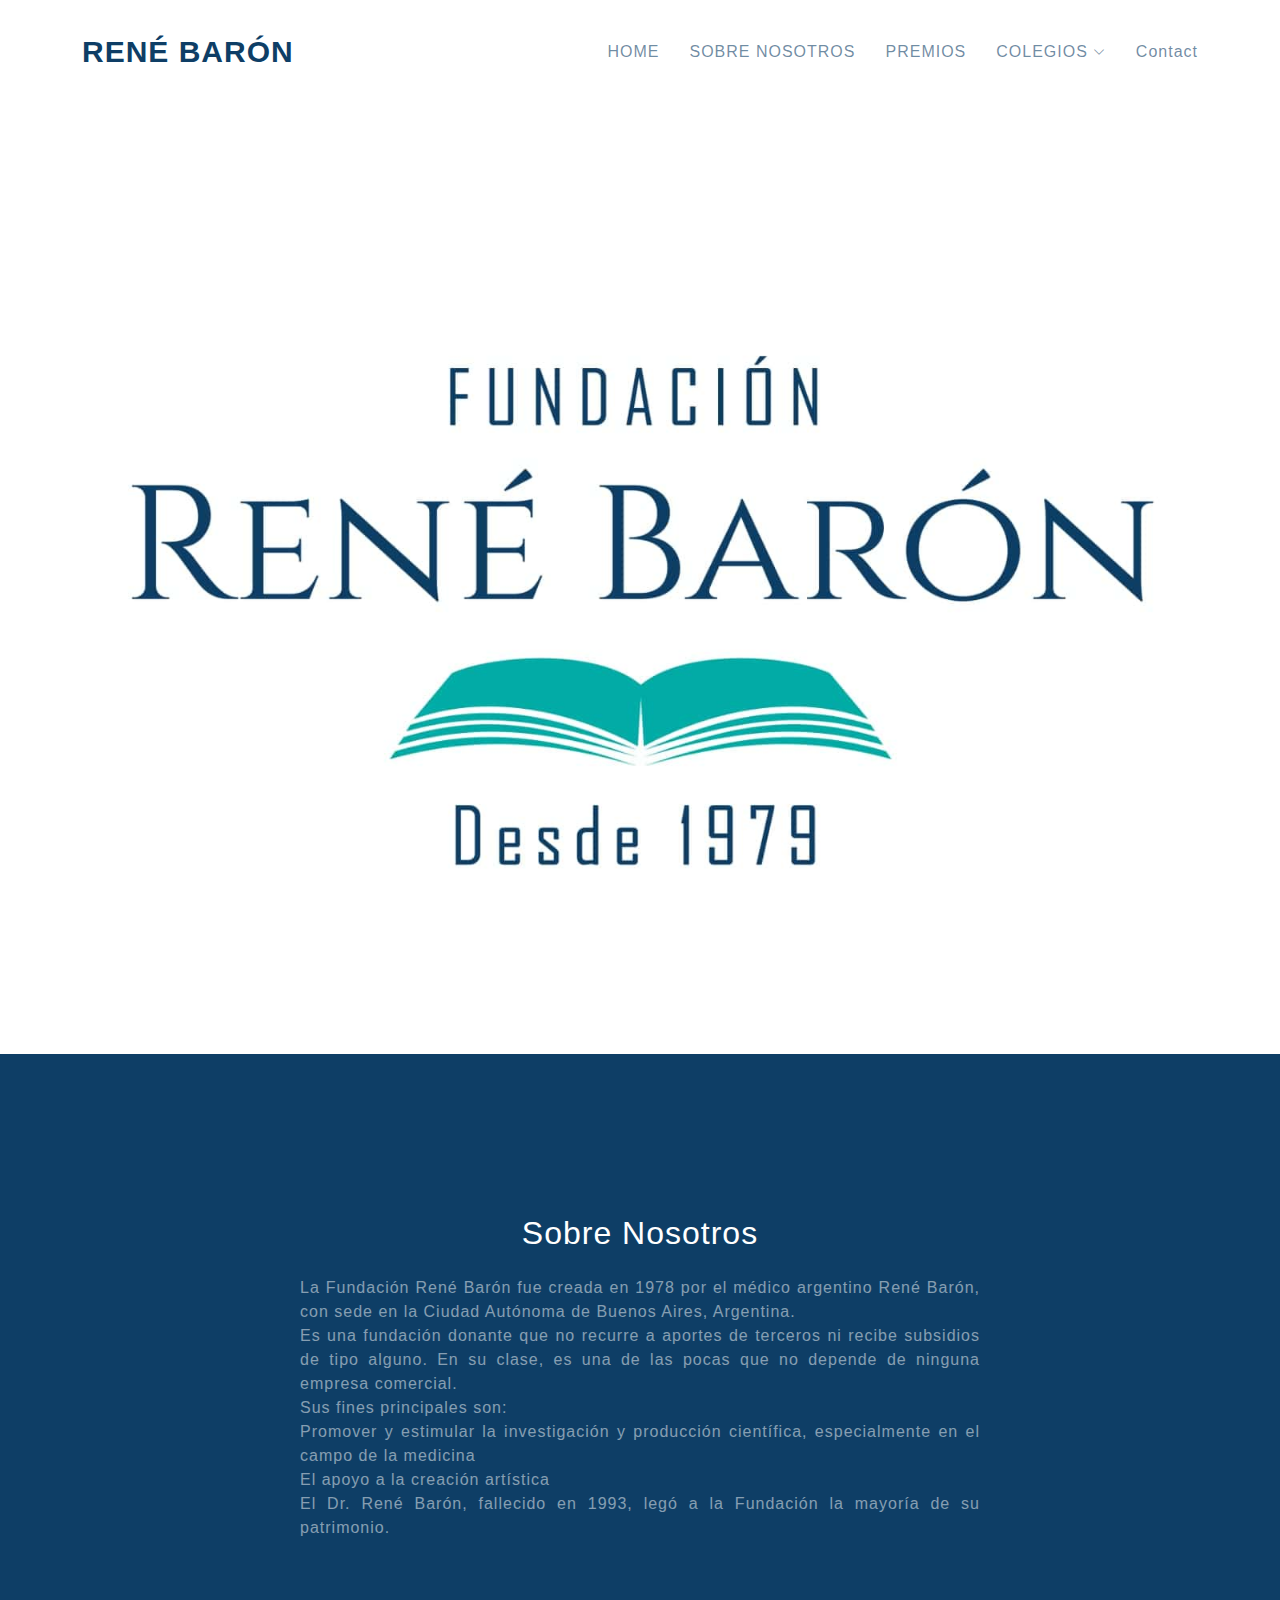
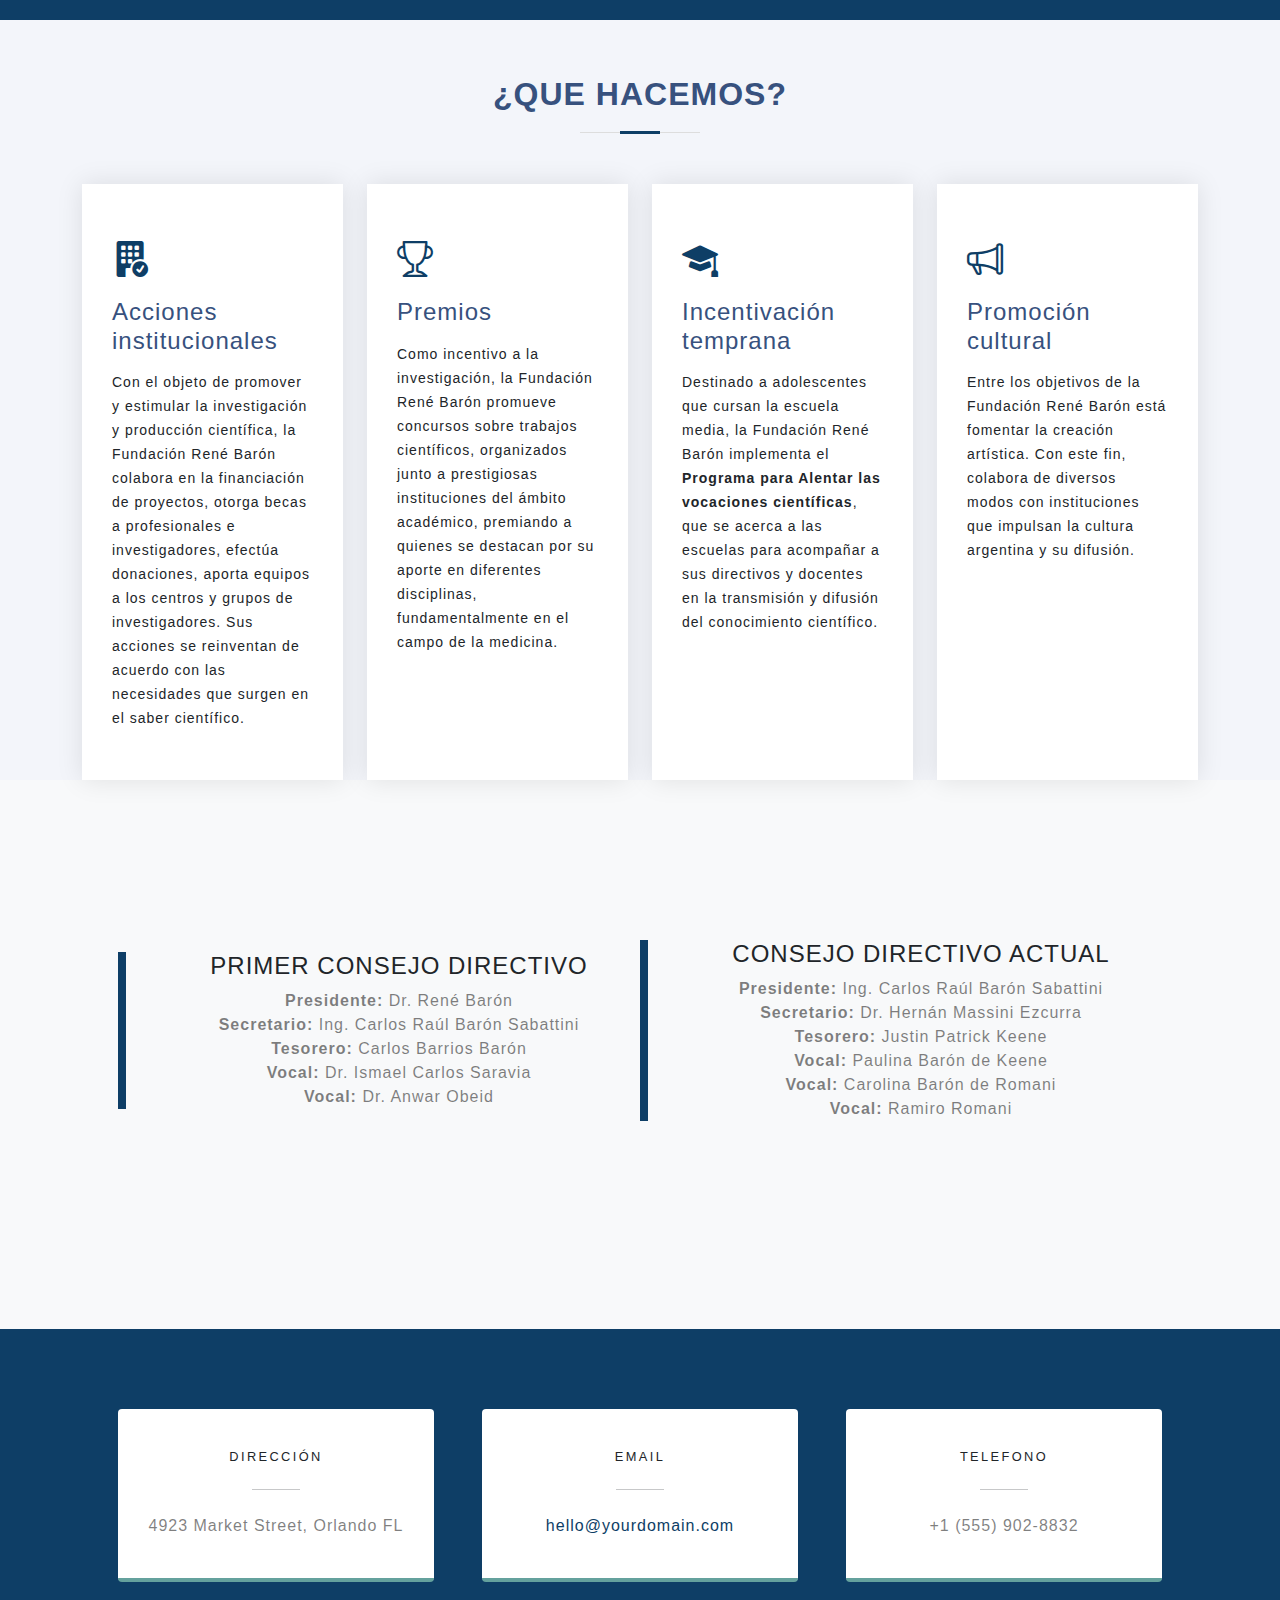
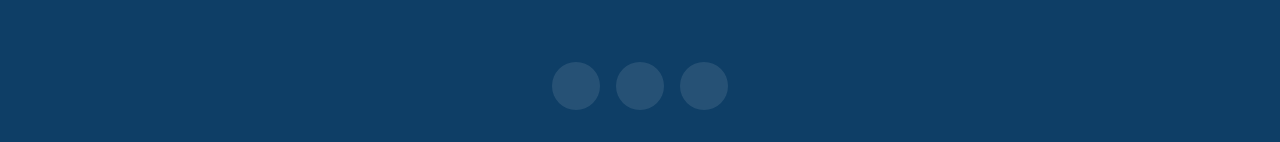
==== index.html @ 84e24aca "Incorporación de colegio Mariano Moreno - Ameghino" ====
<!DOCTYPE html>
<html lang="en">
    <head>
        <meta charset="utf-8" />
        <meta name="viewport" content="width=device-width, initial-scale=1, shrink-to-fit=no" />
        <meta name="description" content="" />
        <meta name="author" content="" />
        <title>Fundación René Barón</title>
        <link rel="stylesheet" href="https://cdn.jsdelivr.net/npm/bootstrap-icons@1.10.3/font/bootstrap-icons.css">
        <link rel="icon" type="image/x-icon" href="assets/fundacion_baron_pequeño-min .ico" />
        <link href="css/styles.css" rel="stylesheet" />
    </head>
    <body id="page-top">
        <header id="header" class="header d-flex align-items-center">
            <div class="container-fluid container-xl d-flex align-items-center justify-content-between">
        
              <a href="index.html" class="logo d-flex align-items-center">
                <h1>RENÉ BARÓN</h1>
              </a>
              <i class="mobile-nav-toggle mobile-nav-show bi bi-list"></i>
              <i class="mobile-nav-toggle mobile-nav-hide d-none bi bi-x"></i>
              <nav id="navbar" class="navbar">
                <ul>
                  <li><a href="index.html">HOME</a></li>
                  <li><a href="index.html#about">SOBRE NOSOTROS</a></li>
                  <li><a href="colegios.html">PREMIOS</a></li>
                  <li class="dropdown"><a href="colegios.html"><span>COLEGIOS</span> <i class="bi bi-chevron-down dropdown-indicator"></i></a>
                    <ul>
                        <li><a href="nuevo_surco_detail.html">NUEVO SURCO</a></li>
                        <li><a href="salesianos_detail.html">SALESIANOS</a></li>
                        <li><a href="santa_maria_detail.html">COLEGIO SANTA MARÍA</a></li>
                        <li><a href="mariano_moreno_details.html">MARIANO MORENO</a></li>
                        <li><a href="#">INSTITUTO JOSE HERNÁNDEZ</a></li>
                        <li><a href="#">COLEGIO HEROÉS DE MALVINAS</a></li>
                    </ul>
                  </li>
                  <li><a href="contact.html">Contact</a></li>
                </ul>
              </nav><!-- .navbar -->
        
            </div>
          </header><!-- End Header -->
          <!-- End Header -->
        <!-- Masthead-->
        <header class="masthead">
            <div class="container px-4 px-lg-5 d-flex h-100 align-items-center justify-content-center">
                <div class="d-flex justify-content-center">
                    <div class="text-center">
<!--                        <h1 class="mx-auto my-0 text-uppercase">René Baron</h1>
                        <h2 class="text-white-50 mx-auto mt-2 mb-5">Lorem ipsum dolor sit amet consectetur adipisicing elit. Neque aut facere saepe voluptatibus eum. Modi libero omnis cupiditate totam saepe facere ipsa soluta quod rem voluptates qui, numquam laborum ea!</h2>
                        <a class="btn btn-primary" href="#about">Conocenos!</a>-->
                    </div>
                </div>
            </div>
        </header>
        <!-- About-->
        <section class="about-section text-center" id="about">
            <div class="container px-4 px-lg-5">
                <div class="row gx-4 gx-lg-5 justify-content-center">
                    <div class="col-lg-8">
                        <h2 class="text-white mb-4">Sobre Nosotros</h2>
                        <p class="text-white-50">
                            La Fundación René Barón fue creada en 1978 por el médico argentino René Barón, con sede en la Ciudad Autónoma de Buenos Aires, Argentina.<br>
                            Es una fundación donante que no recurre a aportes de terceros ni recibe subsidios de tipo alguno.
                            En su clase, es una de las pocas que no depende de ninguna empresa comercial.<br>
                            Sus fines principales son:<br>
                            Promover y estimular la investigación y producción científica, especialmente en el campo de la medicina<br>
                            El apoyo a la creación artística<br>
                            El Dr. René Barón, fallecido en 1993, legó a la Fundación la mayoría de su patrimonio.
                            

                        </p>
                    </div>
                </div>
            </div>
        </section>
    
        <!-- ======= QUE HACEMOS Section ======= -->
    <section id="services" class="services section-bg">
        <div class="container" data-aos="fade-up">
        <div class="section-title">
            <h2>¿QUE HACEMOS?</h2>
          </div>
  
          <div class="row">
            <div class="col-xl-3 col-md-6 d-flex align-items-stretch" data-aos="zoom-in" data-aos-delay="100">
              <div class="icon-box">
                <div class="icon"><i class="bi bi-building-fill-check"></i></div>
                <h4><a href="#">Acciones institucionales</a></h4>
                <p>Con el objeto de promover y estimular la investigación y producción científica, la Fundación René Barón colabora en la financiación de proyectos, otorga becas a profesionales e investigadores, efectúa donaciones, aporta equipos a los centros y grupos de investigadores. Sus acciones se reinventan de acuerdo con las necesidades que surgen en el saber científico. </p>
              </div>
            </div>
  
            <div class="col-xl-3 col-md-6 d-flex align-items-stretch mt-4 mt-md-0" data-aos="zoom-in" data-aos-delay="200">
              <div class="icon-box">
                <div class="icon"><i class="bi bi-trophy"></i></div>
                <h4><a href="">Premios</a></h4>
                <p>Como incentivo a la investigación, la Fundación René Barón promueve concursos sobre trabajos científicos, organizados junto a prestigiosas instituciones del ámbito académico, premiando a quienes se destacan por su aporte en diferentes disciplinas, fundamentalmente en el campo de la medicina.</p>
              </div>
            </div>
  
            <div class="col-xl-3 col-md-6 d-flex align-items-stretch mt-4 mt-xl-0" data-aos="zoom-in" data-aos-delay="300">
              <div class="icon-box">
                <div class="icon"><i class="bi bi-mortarboard-fill"></i></i></div>
                <h4><a href="">Incentivación temprana</a></h4>
                <p>Destinado a adolescentes que cursan la escuela media, la Fundación René Barón implementa el <strong>Programa para Alentar las vocaciones científicas</strong>, que se acerca a las escuelas para acompañar a sus directivos y docentes en la transmisión y difusión del conocimiento científico.</p>
              </div>
            </div>
  
            <div class="col-xl-3 col-md-6 d-flex align-items-stretch mt-4 mt-xl-0" data-aos="zoom-in" data-aos-delay="400">
              <div class="icon-box">
                <div class="icon"><i class="bi bi-megaphone"></i></div>
                <h4><a href="">Promoción cultural</a></h4>
                <p>Entre los objetivos de la Fundación René Barón está fomentar la creación artística. Con este fin, colabora de diversos modos con instituciones que impulsan la cultura argentina y su difusión.  </p>
              </div>
            </div>
  
          </div>
  
        </div>
      </section>
      <!-- End Services Section -->
      
        <!-- Projects-->
        <section class="projects-section bg-light" id="projects">
            <div class="container px-4 px-lg-5">
                <!-- Featured Project Row-->
                <div class="row gx-0 mb-4 mb-lg-5 align-items-center">
                    <div class="col-xl-6 col-lg-6">
                        <div class="featured-text text-center text-lg-left">
                            <h4>PRIMER CONSEJO DIRECTIVO</h4>
                            <p class="text-black-50 mb-0">
                                <b>Presidente:</b> Dr. René Barón <br>
                                <b>Secretario:</b> Ing. Carlos Raúl Barón Sabattini <br>
                                <b>Tesorero:</b> Carlos Barrios Barón<br>
                                <b>Vocal:</b> Dr. Ismael Carlos Saravia<br>
                                <b>Vocal:</b> Dr. Anwar Obeid
                        </p>
                        </div>
                    </div>
                    <div class="col-xl-6 col-lg-6">
                        <div class="featured-text text-center text-lg-left">
                            <h4>CONSEJO DIRECTIVO ACTUAL</h4>
                            <p class="text-black-50 mb-0">
                                <b>Presidente:</b> Ing. Carlos Raúl Barón Sabattini <br>
                                <b>Secretario:</b> Dr. Hernán Massini Ezcurra <br>
                                <b>Tesorero:</b> Justin Patrick Keene<br>
                                <b>Vocal:</b> Paulina Barón de Keene<br>
                                <b>Vocal:</b> Carolina Barón de Romani <br>
                                <b>Vocal:</b> Ramiro Romani
                        </p>
                        </div>
                    </div>
                </div>

        </section>
        <!-- Contact-->
        <section class="contact-section bg-azul">
            <div class="container px-4 px-lg-5">
                <div class="row gx-4 gx-lg-5">
                    <div class="col-md-4 mb-3 mb-md-0">
                        <div class="card py-4 h-100">
                            <div class="card-body text-center">
                                <i class="fas fa-map-marked-alt text-primary mb-2"></i>
                                <h4 class="text-uppercase m-0">Dirección</h4>
                                <hr class="my-4 mx-auto" />
                                <div class="small text-black-50">4923 Market Street, Orlando FL</div>
                            </div>
                        </div>
                    </div>
                    <div class="col-md-4 mb-3 mb-md-0">
                        <div class="card py-4 h-100">
                            <div class="card-body text-center">
                                <i class="fas fa-envelope text-primary mb-2"></i>
                                <h4 class="text-uppercase m-0">Email</h4>
                                <hr class="my-4 mx-auto" />
                                <div class="small text-black-50"><a href="#!">hello@yourdomain.com</a></div>
                            </div>
                        </div>
                    </div>
                    <div class="col-md-4 mb-3 mb-md-0">
                        <div class="card py-4 h-100">
                            <div class="card-body text-center">
                                <i class="fas fa-mobile-alt text-primary mb-2"></i>
                                <h4 class="text-uppercase m-0">Telefono</h4>
                                <hr class="my-4 mx-auto" />
                                <div class="small text-black-50">+1 (555) 902-8832</div>
                            </div>
                        </div>
                    </div>
                </div>
                <div class="social d-flex justify-content-center">
                    <a class="mx-2" href="#!"><i class="fab fa-twitter"></i></a>
                    <a class="mx-2" href="#!"><i class="fab fa-facebook-f"></i></a>
                    <a class="mx-2" href="#!"><i class="fab fa-github"></i></a>
                </div>
            </div>
        </section>
        <!-- Footer-->
        <footer class="footer bg-azul small text-center text-white-50"><div class="container px-4 px-lg-5"></div></footer>
        <script src="https://cdn.jsdelivr.net/npm/bootstrap@5.1.3/dist/js/bootstrap.bundle.min.js"></script>
        <script src="js/scripts.js"></script>
        <script src="https://cdn.startbootstrap.com/sb-forms-latest.js"></script>
    </body>
</html>
---- css/styles.css ----
@charset "UTF-8";
:root {
  --bs-blue: #0d6efd;
  --bs-indigo: #6610f2;
  --bs-purple: #7464a1;
  --bs-pink: #d63384;
  --bs-red: #a16468;
  --bs-orange: #fd7e14;
  --bs-yellow: #e4c662;
  --bs-green: #67c29c;
  --bs-teal: #64a19d;
  --bs-cyan: #1cabc4;
  --bs-white: #fff;
  --bs-gray: #6c757d;
  --bs-gray-dark: #343a40;
  --bs-gray-100: #f8f9fa;
  --bs-gray-200: #e9ecef;
  --bs-gray-300: #dee2e6;
  --bs-gray-400: #ced4da;
  --bs-gray-500: #adb5bd;
  --bs-gray-600: #6c757d;
  --bs-gray-700: #495057;
  --bs-gray-800: #343a40;
  --bs-gray-900: #212529;
  --bs-primary: #64a19d;
  --bs-secondary: #7464a1;
  --bs-success: #67c29c;
  --bs-info: #1cabc4;
  --bs-warning: #e4c662;
  --bs-danger: #a16468;
  --bs-light: #f8f9fa;
  --bs-dark: #212529;
  --bs-black: #000;
  --bs-white: #fff;
  --bs-primary-rgb: 100, 161, 157;
  --bs-secondary-rgb: 116, 100, 161;
  --bs-success-rgb: 103, 194, 156;
  --bs-info-rgb: 28, 171, 196;
  --bs-warning-rgb: 228, 198, 98;
  --bs-danger-rgb: 161, 100, 104;
  --bs-light-rgb: 248, 249, 250;
  --bs-dark-rgb: 33, 37, 41;
  --bs-black-rgb: 0, 0, 0;
  --bs-white-rgb: 255, 255, 255;
  --bs-white-rgb: 255, 255, 255;
  --bs-black-rgb: 0, 0, 0;
  --bs-body-color-rgb: 33, 37, 41;
  --bs-body-bg-rgb: 255, 255, 255;
  --bs-font-sans-serif: system-ui, -apple-system, "Segoe UI", Roboto, "Helvetica Neue", Arial, "Noto Sans", "Liberation Sans", sans-serif, "Apple Color Emoji", "Segoe UI Emoji", "Segoe UI Symbol", "Noto Color Emoji";
  --bs-font-monospace: SFMono-Regular, Menlo, Monaco, Consolas, "Liberation Mono", "Courier New", monospace;
  --bs-gradient: linear-gradient(180deg, rgba(255, 255, 255, 0.15), rgba(255, 255, 255, 0));
  --bs-body-font-family: agency-fb-regular,Nunito, -apple-system, BlinkMacSystemFont, Segoe UI, Roboto, Helvetica Neue, Arial, sans-serif, Apple Color Emoji, Segoe UI Emoji, Segoe UI Symbol, Noto Color Emoji;
  --bs-body-font-size: 1rem;
  --bs-body-font-weight: 400;
  --bs-body-line-height: 1.5;
  --bs-body-color: #212529;
  --bs-body-bg: #fff;
}

*,
*::before,
*::after {
  box-sizing: border-box;
}

@media (prefers-reduced-motion: no-preference) {
  :root {
    scroll-behavior: smooth;
  }
}

@font-face{
  font-family: 'agency-fb-regular', sans-serif;
  src:url(../assets/fonts/AGENCYR.TTF);
}

body {
  margin: 0;
  font-family: var(--bs-body-font-family);
  font-size: var(--bs-body-font-size);
  font-weight: var(--bs-body-font-weight);
  line-height: var(--bs-body-line-height);
  color: var(--bs-body-color);
  text-align: var(--bs-body-text-align);
  background-color: var(--bs-body-bg);
  -webkit-text-size-adjust: 100%;
  -webkit-tap-highlight-color: rgba(0, 0, 0, 0);
}

hr {
  margin: 1rem 0;
  color: inherit;
  background-color: currentColor;
  border: 0;
  opacity: 0.25;
}

hr:not([size]) {
  height: 1px;
}

h6, .h6, h5, .h5, h4, .h4, h3, .h3, h2, .h2, h1, .h1 {
  margin-top: 0;
  margin-bottom: 0.5rem;
  font-weight: 500;
  line-height: 1.2;
}

h1, .h1 {
  font-size: calc(1.375rem + 1.5vw);
}
@media (min-width: 1200px) {
  h1, .h1 {
    font-size: 2.5rem;
  }
}

h2, .h2 {
  font-size: calc(1.325rem + 0.9vw);
}
@media (min-width: 1200px) {
  h2, .h2 {
    font-size: 2rem;
  }
}

h3, .h3 {
  font-size: calc(1.3rem + 0.6vw);
}
@media (min-width: 1200px) {
  h3, .h3 {
    font-size: 1.75rem;
  }
}

h4, .h4 {
  font-size: calc(1.275rem + 0.3vw);
}
@media (min-width: 1200px) {
  h4, .h4 {
    font-size: 1.5rem;
  }
}

h5, .h5 {
  font-size: 1.25rem;
}

h6, .h6 {
  font-size: 1rem;
}

p {
  margin-top: 0;
  margin-bottom: 1rem;
}


ol,
ul {
  padding-left: 2rem;
}

ol,
ul,
dl {
  margin-top: 0;
  margin-bottom: 1rem;
}

ol ol,
ul ul,
ol ul,
ul ol {
  margin-bottom: 0;
}



b,
strong {
  font-weight: bolder;
}


a {
  color: rgb(14, 62, 102);
  text-decoration: underline;
}
a:hover {
  color: rgb(14, 62, 102);
}

a:not([href]):not([class]), a:not([href]):not([class]):hover {
  color: inherit;
  text-decoration: none;
}


img,
svg {
  vertical-align: middle;
}


button {
  border-radius: 0;
}

button:focus:not(:focus-visible) {
  outline: 0;
}

input,
button,
select,
optgroup,
textarea {
  margin: 0;
  font-family: inherit;
  font-size: inherit;
  line-height: inherit;
}

button,
select {
  text-transform: none;
}

[role=button] {
  cursor: pointer;
}


button,
[type=button],
[type=reset],
[type=submit] {
  -webkit-appearance: button;
}
button:not(:disabled),
[type=button]:not(:disabled),
[type=reset]:not(:disabled),
[type=submit]:not(:disabled) {
  cursor: pointer;
}

::-moz-focus-inner {
  padding: 0;
  border-style: none;
}



::-webkit-datetime-edit-fields-wrapper,
::-webkit-datetime-edit-text,
::-webkit-datetime-edit-minute,
::-webkit-datetime-edit-hour-field,
::-webkit-datetime-edit-day-field,
::-webkit-datetime-edit-month-field,
::-webkit-datetime-edit-year-field {
  padding: 0;
}

::-webkit-inner-spin-button {
  height: auto;
}

[type=search] {
  outline-offset: -2px;
  -webkit-appearance: textfield;
}

/* rtl:raw:
[type="tel"],
[type="url"],
[type="email"],
[type="number"] {
  direction: ltr;
}
*/
::-webkit-search-decoration {
  -webkit-appearance: none;
}

::-webkit-color-swatch-wrapper {
  padding: 0;
}

::-webkit-file-upload-button {
  font: inherit;
}

::file-selector-button {
  font: inherit;
}

::-webkit-file-upload-button {
  font: inherit;
  -webkit-appearance: button;
}

[hidden] {
  display: none !important;
}


.container,
.container-fluid,
.container-xxl,
.container-xl,
.container-lg,
.container-md,
.container-sm {
  width: 100%;
  padding-right: var(--bs-gutter-x, 0.75rem);
  padding-left: var(--bs-gutter-x, 0.75rem);
  margin-right: auto;
  margin-left: auto;
}

@media (min-width: 576px) {
  .container-sm, .container {
    max-width: 540px;
  }
}
@media (min-width: 768px) {
  .container-md, .container-sm, .container {
    max-width: 720px;
  }
}
@media (min-width: 992px) {
  .container-lg, .container-md, .container-sm, .container {
    max-width: 960px;
  }
}
@media (min-width: 1200px) {
  .container-xl, .container-lg, .container-md, .container-sm, .container {
    max-width: 1140px;
  }
}
@media (min-width: 1400px) {
  .container-xxl, .container-xl, .container-lg, .container-md, .container-sm, .container {
    max-width: 1320px;
  }
}
.row {
  --bs-gutter-x: 1.5rem;
  --bs-gutter-y: 0;
  display: flex;
  flex-wrap: wrap;
  margin-top: calc(-1 * var(--bs-gutter-y));
  margin-right: calc(-0.5 * var(--bs-gutter-x));
  margin-left: calc(-0.5 * var(--bs-gutter-x));
}
.row > * {
  flex-shrink: 0;
  width: 100%;
  max-width: 100%;
  padding-right: calc(var(--bs-gutter-x) * 0.5);
  padding-left: calc(var(--bs-gutter-x) * 0.5);
  margin-top: var(--bs-gutter-y);
}

.col {
  flex: 1 0 0%;
}

.row-cols-auto > * {
  flex: 0 0 auto;
  width: auto;
}

.row-cols-1 > * {
  flex: 0 0 auto;
  width: 100%;
}

.row-cols-2 > * {
  flex: 0 0 auto;
  width: 50%;
}

.row-cols-3 > * {
  flex: 0 0 auto;
  width: 33.3333333333%;
}

.row-cols-4 > * {
  flex: 0 0 auto;
  width: 25%;
}

.row-cols-5 > * {
  flex: 0 0 auto;
  width: 20%;
}

.row-cols-6 > * {
  flex: 0 0 auto;
  width: 16.6666666667%;
}

.col-auto {
  flex: 0 0 auto;
  width: auto;
}

.col-1 {
  flex: 0 0 auto;
  width: 8.33333333%;
}

.col-2 {
  flex: 0 0 auto;
  width: 16.66666667%;
}

.col-3 {
  flex: 0 0 auto;
  width: 25%;
}

.col-4 {
  flex: 0 0 auto;
  width: 33.33333333%;
}

.col-5 {
  flex: 0 0 auto;
  width: 41.66666667%;
}

.col-6 {
  flex: 0 0 auto;
  width: 50%;
}

.col-7 {
  flex: 0 0 auto;
  width: 58.33333333%;
}

.col-8 {
  flex: 0 0 auto;
  width: 66.66666667%;
}

.col-9 {
  flex: 0 0 auto;
  width: 75%;
}

.col-10 {
  flex: 0 0 auto;
  width: 83.33333333%;
}

.col-11 {
  flex: 0 0 auto;
  width: 91.66666667%;
}

.col-12 {
  flex: 0 0 auto;
  width: 100%;
}

.offset-1 {
  margin-left: 8.33333333%;
}

.offset-2 {
  margin-left: 16.66666667%;
}

.offset-3 {
  margin-left: 25%;
}

.offset-4 {
  margin-left: 33.33333333%;
}

.offset-5 {
  margin-left: 41.66666667%;
}

.offset-6 {
  margin-left: 50%;
}

.offset-7 {
  margin-left: 58.33333333%;
}

.offset-8 {
  margin-left: 66.66666667%;
}

.offset-9 {
  margin-left: 75%;
}

.offset-10 {
  margin-left: 83.33333333%;
}

.offset-11 {
  margin-left: 91.66666667%;
}

.g-0,
.gx-0 {
  --bs-gutter-x: 0;
}

.g-0,
.gy-0 {
  --bs-gutter-y: 0;
}

.g-1,
.gx-1 {
  --bs-gutter-x: 0.25rem;
}

.g-1,
.gy-1 {
  --bs-gutter-y: 0.25rem;
}

.g-2,
.gx-2 {
  --bs-gutter-x: 0.5rem;
}

.g-2,
.gy-2 {
  --bs-gutter-y: 0.5rem;
}

.g-3,
.gx-3 {
  --bs-gutter-x: 1rem;
}

.g-3,
.gy-3 {
  --bs-gutter-y: 1rem;
}

.g-4,
.gx-4 {
  --bs-gutter-x: 1.5rem;
}

.g-4,
.gy-4 {
  --bs-gutter-y: 1.5rem;
}

.g-5,
.gx-5 {
  --bs-gutter-x: 3rem;
}

.g-5,
.gy-5 {
  --bs-gutter-y: 3rem;
}

@media (min-width: 576px) {
  .col-sm {
    flex: 1 0 0%;
  }

  .row-cols-sm-auto > * {
    flex: 0 0 auto;
    width: auto;
  }

  .row-cols-sm-1 > * {
    flex: 0 0 auto;
    width: 100%;
  }

  .row-cols-sm-2 > * {
    flex: 0 0 auto;
    width: 50%;
  }

  .row-cols-sm-3 > * {
    flex: 0 0 auto;
    width: 33.3333333333%;
  }

  .row-cols-sm-4 > * {
    flex: 0 0 auto;
    width: 25%;
  }

  .row-cols-sm-5 > * {
    flex: 0 0 auto;
    width: 20%;
  }

  .row-cols-sm-6 > * {
    flex: 0 0 auto;
    width: 16.6666666667%;
  }

  .col-sm-auto {
    flex: 0 0 auto;
    width: auto;
  }

  .col-sm-1 {
    flex: 0 0 auto;
    width: 8.33333333%;
  }

  .col-sm-2 {
    flex: 0 0 auto;
    width: 16.66666667%;
  }

  .col-sm-3 {
    flex: 0 0 auto;
    width: 25%;
  }

  .col-sm-4 {
    flex: 0 0 auto;
    width: 33.33333333%;
  }

  .col-sm-5 {
    flex: 0 0 auto;
    width: 41.66666667%;
  }

  .col-sm-6 {
    flex: 0 0 auto;
    width: 50%;
  }

  .col-sm-7 {
    flex: 0 0 auto;
    width: 58.33333333%;
  }

  .col-sm-8 {
    flex: 0 0 auto;
    width: 66.66666667%;
  }

  .col-sm-9 {
    flex: 0 0 auto;
    width: 75%;
  }

  .col-sm-10 {
    flex: 0 0 auto;
    width: 83.33333333%;
  }

  .col-sm-11 {
    flex: 0 0 auto;
    width: 91.66666667%;
  }

  .col-sm-12 {
    flex: 0 0 auto;
    width: 100%;
  }

  .offset-sm-0 {
    margin-left: 0;
  }

  .offset-sm-1 {
    margin-left: 8.33333333%;
  }

  .offset-sm-2 {
    margin-left: 16.66666667%;
  }

  .offset-sm-3 {
    margin-left: 25%;
  }

  .offset-sm-4 {
    margin-left: 33.33333333%;
  }

  .offset-sm-5 {
    margin-left: 41.66666667%;
  }

  .offset-sm-6 {
    margin-left: 50%;
  }

  .offset-sm-7 {
    margin-left: 58.33333333%;
  }

  .offset-sm-8 {
    margin-left: 66.66666667%;
  }

  .offset-sm-9 {
    margin-left: 75%;
  }

  .offset-sm-10 {
    margin-left: 83.33333333%;
  }

  .offset-sm-11 {
    margin-left: 91.66666667%;
  }

  .g-sm-0,
.gx-sm-0 {
    --bs-gutter-x: 0;
  }

  .g-sm-0,
.gy-sm-0 {
    --bs-gutter-y: 0;
  }

  .g-sm-1,
.gx-sm-1 {
    --bs-gutter-x: 0.25rem;
  }

  .g-sm-1,
.gy-sm-1 {
    --bs-gutter-y: 0.25rem;
  }

  .g-sm-2,
.gx-sm-2 {
    --bs-gutter-x: 0.5rem;
  }

  .g-sm-2,
.gy-sm-2 {
    --bs-gutter-y: 0.5rem;
  }

  .g-sm-3,
.gx-sm-3 {
    --bs-gutter-x: 1rem;
  }

  .g-sm-3,
.gy-sm-3 {
    --bs-gutter-y: 1rem;
  }

  .g-sm-4,
.gx-sm-4 {
    --bs-gutter-x: 1.5rem;
  }

  .g-sm-4,
.gy-sm-4 {
    --bs-gutter-y: 1.5rem;
  }

  .g-sm-5,
.gx-sm-5 {
    --bs-gutter-x: 3rem;
  }

  .g-sm-5,
.gy-sm-5 {
    --bs-gutter-y: 3rem;
  }
}
@media (min-width: 768px) {
  .col-md {
    flex: 1 0 0%;
  }

  .row-cols-md-auto > * {
    flex: 0 0 auto;
    width: auto;
  }

  .row-cols-md-1 > * {
    flex: 0 0 auto;
    width: 100%;
  }

  .row-cols-md-2 > * {
    flex: 0 0 auto;
    width: 50%;
  }

  .row-cols-md-3 > * {
    flex: 0 0 auto;
    width: 33.3333333333%;
  }

  .row-cols-md-4 > * {
    flex: 0 0 auto;
    width: 25%;
  }

  .row-cols-md-5 > * {
    flex: 0 0 auto;
    width: 20%;
  }

  .row-cols-md-6 > * {
    flex: 0 0 auto;
    width: 16.6666666667%;
  }

  .col-md-auto {
    flex: 0 0 auto;
    width: auto;
  }

  .col-md-1 {
    flex: 0 0 auto;
    width: 8.33333333%;
  }

  .col-md-2 {
    flex: 0 0 auto;
    width: 16.66666667%;
  }

  .col-md-3 {
    flex: 0 0 auto;
    width: 25%;
  }

  .col-md-4 {
    flex: 0 0 auto;
    width: 33.33333333%;
  }

  .col-md-5 {
    flex: 0 0 auto;
    width: 41.66666667%;
  }

  .col-md-6 {
    flex: 0 0 auto;
    width: 50%;
  }

  .col-md-7 {
    flex: 0 0 auto;
    width: 58.33333333%;
  }

  .col-md-8 {
    flex: 0 0 auto;
    width: 66.66666667%;
  }

  .col-md-9 {
    flex: 0 0 auto;
    width: 75%;
  }

  .col-md-10 {
    flex: 0 0 auto;
    width: 83.33333333%;
  }

  .col-md-11 {
    flex: 0 0 auto;
    width: 91.66666667%;
  }

  .col-md-12 {
    flex: 0 0 auto;
    width: 100%;
  }

  .offset-md-0 {
    margin-left: 0;
  }

  .offset-md-1 {
    margin-left: 8.33333333%;
  }

  .offset-md-2 {
    margin-left: 16.66666667%;
  }

  .offset-md-3 {
    margin-left: 25%;
  }

  .offset-md-4 {
    margin-left: 33.33333333%;
  }

  .offset-md-5 {
    margin-left: 41.66666667%;
  }

  .offset-md-6 {
    margin-left: 50%;
  }

  .offset-md-7 {
    margin-left: 58.33333333%;
  }

  .offset-md-8 {
    margin-left: 66.66666667%;
  }

  .offset-md-9 {
    margin-left: 75%;
  }

  .offset-md-10 {
    margin-left: 83.33333333%;
  }

  .offset-md-11 {
    margin-left: 91.66666667%;
  }

  .g-md-0,
.gx-md-0 {
    --bs-gutter-x: 0;
  }

  .g-md-0,
.gy-md-0 {
    --bs-gutter-y: 0;
  }

  .g-md-1,
.gx-md-1 {
    --bs-gutter-x: 0.25rem;
  }

  .g-md-1,
.gy-md-1 {
    --bs-gutter-y: 0.25rem;
  }

  .g-md-2,
.gx-md-2 {
    --bs-gutter-x: 0.5rem;
  }

  .g-md-2,
.gy-md-2 {
    --bs-gutter-y: 0.5rem;
  }

  .g-md-3,
.gx-md-3 {
    --bs-gutter-x: 1rem;
  }

  .g-md-3,
.gy-md-3 {
    --bs-gutter-y: 1rem;
  }

  .g-md-4,
.gx-md-4 {
    --bs-gutter-x: 1.5rem;
  }

  .g-md-4,
.gy-md-4 {
    --bs-gutter-y: 1.5rem;
  }

  .g-md-5,
.gx-md-5 {
    --bs-gutter-x: 3rem;
  }

  .g-md-5,
.gy-md-5 {
    --bs-gutter-y: 3rem;
  }
}
@media (min-width: 992px) {
  .col-lg {
    flex: 1 0 0%;
  }

  .row-cols-lg-auto > * {
    flex: 0 0 auto;
    width: auto;
  }

  .row-cols-lg-1 > * {
    flex: 0 0 auto;
    width: 100%;
  }

  .row-cols-lg-2 > * {
    flex: 0 0 auto;
    width: 50%;
  }

  .row-cols-lg-3 > * {
    flex: 0 0 auto;
    width: 33.3333333333%;
  }

  .row-cols-lg-4 > * {
    flex: 0 0 auto;
    width: 25%;
  }

  .row-cols-lg-5 > * {
    flex: 0 0 auto;
    width: 20%;
  }

  .row-cols-lg-6 > * {
    flex: 0 0 auto;
    width: 16.6666666667%;
  }

  .col-lg-auto {
    flex: 0 0 auto;
    width: auto;
  }

  .col-lg-1 {
    flex: 0 0 auto;
    width: 8.33333333%;
  }

  .col-lg-2 {
    flex: 0 0 auto;
    width: 16.66666667%;
  }

  .col-lg-3 {
    flex: 0 0 auto;
    width: 25%;
  }

  .col-lg-4 {
    flex: 0 0 auto;
    width: 33.33333333%;
  }

  .col-lg-5 {
    flex: 0 0 auto;
    width: 41.66666667%;
  }

  .col-lg-6 {
    flex: 0 0 auto;
    width: 50%;
  }

  .col-lg-7 {
    flex: 0 0 auto;
    width: 58.33333333%;
  }

  .col-lg-8 {
    flex: 0 0 auto;
    width: 66.66666667%;
  }

  .col-lg-9 {
    flex: 0 0 auto;
    width: 75%;
  }

  .col-lg-10 {
    flex: 0 0 auto;
    width: 83.33333333%;
  }

  .col-lg-11 {
    flex: 0 0 auto;
    width: 91.66666667%;
  }

  .col-lg-12 {
    flex: 0 0 auto;
    width: 100%;
  }

  .offset-lg-0 {
    margin-left: 0;
  }

  .offset-lg-1 {
    margin-left: 8.33333333%;
  }

  .offset-lg-2 {
    margin-left: 16.66666667%;
  }

  .offset-lg-3 {
    margin-left: 25%;
  }

  .offset-lg-4 {
    margin-left: 33.33333333%;
  }

  .offset-lg-5 {
    margin-left: 41.66666667%;
  }

  .offset-lg-6 {
    margin-left: 50%;
  }

  .offset-lg-7 {
    margin-left: 58.33333333%;
  }

  .offset-lg-8 {
    margin-left: 66.66666667%;
  }

  .offset-lg-9 {
    margin-left: 75%;
  }

  .offset-lg-10 {
    margin-left: 83.33333333%;
  }

  .offset-lg-11 {
    margin-left: 91.66666667%;
  }

  .g-lg-0,
.gx-lg-0 {
    --bs-gutter-x: 0;
  }

  .g-lg-0,
.gy-lg-0 {
    --bs-gutter-y: 0;
  }

  .g-lg-1,
.gx-lg-1 {
    --bs-gutter-x: 0.25rem;
  }

  .g-lg-1,
.gy-lg-1 {
    --bs-gutter-y: 0.25rem;
  }

  .g-lg-2,
.gx-lg-2 {
    --bs-gutter-x: 0.5rem;
  }

  .g-lg-2,
.gy-lg-2 {
    --bs-gutter-y: 0.5rem;
  }

  .g-lg-3,
.gx-lg-3 {
    --bs-gutter-x: 1rem;
  }

  .g-lg-3,
.gy-lg-3 {
    --bs-gutter-y: 1rem;
  }

  .g-lg-4,
.gx-lg-4 {
    --bs-gutter-x: 1.5rem;
  }

  .g-lg-4,
.gy-lg-4 {
    --bs-gutter-y: 1.5rem;
  }

  .g-lg-5,
.gx-lg-5 {
    --bs-gutter-x: 3rem;
  }

  .g-lg-5,
.gy-lg-5 {
    --bs-gutter-y: 3rem;
  }
}
@media (min-width: 1200px) {
  .col-xl {
    flex: 1 0 0%;
  }

  .row-cols-xl-auto > * {
    flex: 0 0 auto;
    width: auto;
  }

  .row-cols-xl-1 > * {
    flex: 0 0 auto;
    width: 100%;
  }

  .row-cols-xl-2 > * {
    flex: 0 0 auto;
    width: 50%;
  }

  .row-cols-xl-3 > * {
    flex: 0 0 auto;
    width: 33.3333333333%;
  }

  .row-cols-xl-4 > * {
    flex: 0 0 auto;
    width: 25%;
  }

  .row-cols-xl-5 > * {
    flex: 0 0 auto;
    width: 20%;
  }

  .row-cols-xl-6 > * {
    flex: 0 0 auto;
    width: 16.6666666667%;
  }

  .col-xl-auto {
    flex: 0 0 auto;
    width: auto;
  }

  .col-xl-1 {
    flex: 0 0 auto;
    width: 8.33333333%;
  }

  .col-xl-2 {
    flex: 0 0 auto;
    width: 16.66666667%;
  }

  .col-xl-3 {
    flex: 0 0 auto;
    width: 25%;
  }

  .col-xl-4 {
    flex: 0 0 auto;
    width: 33.33333333%;
  }

  .col-xl-5 {
    flex: 0 0 auto;
    width: 41.66666667%;
  }

  .col-xl-6 {
    flex: 0 0 auto;
    width: 50%;
  }

  .col-xl-7 {
    flex: 0 0 auto;
    width: 58.33333333%;
  }

  .col-xl-8 {
    flex: 0 0 auto;
    width: 66.66666667%;
  }

  .col-xl-9 {
    flex: 0 0 auto;
    width: 75%;
  }

  .col-xl-10 {
    flex: 0 0 auto;
    width: 83.33333333%;
  }

  .col-xl-11 {
    flex: 0 0 auto;
    width: 91.66666667%;
  }

  .col-xl-12 {
    flex: 0 0 auto;
    width: 100%;
  }

  .offset-xl-0 {
    margin-left: 0;
  }

  .offset-xl-1 {
    margin-left: 8.33333333%;
  }

  .offset-xl-2 {
    margin-left: 16.66666667%;
  }

  .offset-xl-3 {
    margin-left: 25%;
  }

  .offset-xl-4 {
    margin-left: 33.33333333%;
  }

  .offset-xl-5 {
    margin-left: 41.66666667%;
  }

  .offset-xl-6 {
    margin-left: 50%;
  }

  .offset-xl-7 {
    margin-left: 58.33333333%;
  }

  .offset-xl-8 {
    margin-left: 66.66666667%;
  }

  .offset-xl-9 {
    margin-left: 75%;
  }

  .offset-xl-10 {
    margin-left: 83.33333333%;
  }

  .offset-xl-11 {
    margin-left: 91.66666667%;
  }

  .g-xl-0,
.gx-xl-0 {
    --bs-gutter-x: 0;
  }

  .g-xl-0,
.gy-xl-0 {
    --bs-gutter-y: 0;
  }

  .g-xl-1,
.gx-xl-1 {
    --bs-gutter-x: 0.25rem;
  }

  .g-xl-1,
.gy-xl-1 {
    --bs-gutter-y: 0.25rem;
  }

  .g-xl-2,
.gx-xl-2 {
    --bs-gutter-x: 0.5rem;
  }

  .g-xl-2,
.gy-xl-2 {
    --bs-gutter-y: 0.5rem;
  }

  .g-xl-3,
.gx-xl-3 {
    --bs-gutter-x: 1rem;
  }

  .g-xl-3,
.gy-xl-3 {
    --bs-gutter-y: 1rem;
  }

  .g-xl-4,
.gx-xl-4 {
    --bs-gutter-x: 1.5rem;
  }

  .g-xl-4,
.gy-xl-4 {
    --bs-gutter-y: 1.5rem;
  }

  .g-xl-5,
.gx-xl-5 {
    --bs-gutter-x: 3rem;
  }

  .g-xl-5,
.gy-xl-5 {
    --bs-gutter-y: 3rem;
  }
}
@media (min-width: 1400px) {
  .col-xxl {
    flex: 1 0 0%;
  }

  .row-cols-xxl-auto > * {
    flex: 0 0 auto;
    width: auto;
  }

  .row-cols-xxl-1 > * {
    flex: 0 0 auto;
    width: 100%;
  }

  .row-cols-xxl-2 > * {
    flex: 0 0 auto;
    width: 50%;
  }

  .row-cols-xxl-3 > * {
    flex: 0 0 auto;
    width: 33.3333333333%;
  }

  .row-cols-xxl-4 > * {
    flex: 0 0 auto;
    width: 25%;
  }

  .row-cols-xxl-5 > * {
    flex: 0 0 auto;
    width: 20%;
  }

  .row-cols-xxl-6 > * {
    flex: 0 0 auto;
    width: 16.6666666667%;
  }

  .col-xxl-auto {
    flex: 0 0 auto;
    width: auto;
  }

  .col-xxl-1 {
    flex: 0 0 auto;
    width: 8.33333333%;
  }

  .col-xxl-2 {
    flex: 0 0 auto;
    width: 16.66666667%;
  }

  .col-xxl-3 {
    flex: 0 0 auto;
    width: 25%;
  }

  .col-xxl-4 {
    flex: 0 0 auto;
    width: 33.33333333%;
  }

  .col-xxl-5 {
    flex: 0 0 auto;
    width: 41.66666667%;
  }

  .col-xxl-6 {
    flex: 0 0 auto;
    width: 50%;
  }

  .col-xxl-7 {
    flex: 0 0 auto;
    width: 58.33333333%;
  }

  .col-xxl-8 {
    flex: 0 0 auto;
    width: 66.66666667%;
  }

  .col-xxl-9 {
    flex: 0 0 auto;
    width: 75%;
  }

  .col-xxl-10 {
    flex: 0 0 auto;
    width: 83.33333333%;
  }

  .col-xxl-11 {
    flex: 0 0 auto;
    width: 91.66666667%;
  }

  .col-xxl-12 {
    flex: 0 0 auto;
    width: 100%;
  }

  .offset-xxl-0 {
    margin-left: 0;
  }

  .offset-xxl-1 {
    margin-left: 8.33333333%;
  }

  .offset-xxl-2 {
    margin-left: 16.66666667%;
  }

  .offset-xxl-3 {
    margin-left: 25%;
  }

  .offset-xxl-4 {
    margin-left: 33.33333333%;
  }

  .offset-xxl-5 {
    margin-left: 41.66666667%;
  }

  .offset-xxl-6 {
    margin-left: 50%;
  }

  .offset-xxl-7 {
    margin-left: 58.33333333%;
  }

  .offset-xxl-8 {
    margin-left: 66.66666667%;
  }

  .offset-xxl-9 {
    margin-left: 75%;
  }

  .offset-xxl-10 {
    margin-left: 83.33333333%;
  }

  .offset-xxl-11 {
    margin-left: 91.66666667%;
  }

  .g-xxl-0,
.gx-xxl-0 {
    --bs-gutter-x: 0;
  }

  .g-xxl-0,
.gy-xxl-0 {
    --bs-gutter-y: 0;
  }

  .g-xxl-1,
.gx-xxl-1 {
    --bs-gutter-x: 0.25rem;
  }

  .g-xxl-1,
.gy-xxl-1 {
    --bs-gutter-y: 0.25rem;
  }

  .g-xxl-2,
.gx-xxl-2 {
    --bs-gutter-x: 0.5rem;
  }

  .g-xxl-2,
.gy-xxl-2 {
    --bs-gutter-y: 0.5rem;
  }

  .g-xxl-3,
.gx-xxl-3 {
    --bs-gutter-x: 1rem;
  }

  .g-xxl-3,
.gy-xxl-3 {
    --bs-gutter-y: 1rem;
  }

  .g-xxl-4,
.gx-xxl-4 {
    --bs-gutter-x: 1.5rem;
  }

  .g-xxl-4,
.gy-xxl-4 {
    --bs-gutter-y: 1.5rem;
  }

  .g-xxl-5,
.gx-xxl-5 {
    --bs-gutter-x: 3rem;
  }

  .g-xxl-5,
.gy-xxl-5 {
    --bs-gutter-y: 3rem;
  }
}

.fade {
  transition: opacity 0.15s linear;
}
@media (prefers-reduced-motion: reduce) {
  .fade {
    transition: none;
  }
}
.fade:not(.show) {
  opacity: 0;
}

.collapse:not(.show) {
  display: none;
}

.collapsing {
  height: 0;
  overflow: hidden;
  transition: height 0.35s ease;
}
@media (prefers-reduced-motion: reduce) {
  .collapsing {
    transition: none;
  }
}
.collapsing.collapse-horizontal {
  width: 0;
  height: auto;
  transition: width 0.35s ease;
}
@media (prefers-reduced-motion: reduce) {
  .collapsing.collapse-horizontal {
    transition: none;
  }
}

.dropup,
.dropend,
.dropdown,
.dropstart {
  position: relative;
}

.dropdown-toggle {
  white-space: nowrap;
}
.dropdown-toggle::after {
  display: inline-block;
  margin-left: 0.255em;
  vertical-align: 0.255em;
  content: "";
  border-top: 0.3em solid;
  border-right: 0.3em solid transparent;
  border-bottom: 0;
  border-left: 0.3em solid transparent;
}
.dropdown-toggle:empty::after {
  margin-left: 0;
}

.dropdown-menu {
  position: absolute;
  z-index: 1000;
  display: none;
  min-width: 10rem;
  padding: 0.5rem 0;
  margin: 0;
  font-size: 1rem;
  color: #212529;
  text-align: left;
  list-style: none;
  background-color: #fff;
  background-clip: padding-box;
  border: 1px solid rgba(0, 0, 0, 0.15);
  border-radius: 0.25rem;
}
.dropdown-menu[data-bs-popper] {
  top: 100%;
  left: 0;
  margin-top: 0.125rem;
}

.dropdown-menu-start {
  --bs-position: start;
}
.dropdown-menu-start[data-bs-popper] {
  right: auto;
  left: 0;
}

.dropdown-menu-end {
  --bs-position: end;
}
.dropdown-menu-end[data-bs-popper] {
  right: 0;
  left: auto;
}

@media (min-width: 576px) {
  .dropdown-menu-sm-start {
    --bs-position: start;
  }
  .dropdown-menu-sm-start[data-bs-popper] {
    right: auto;
    left: 0;
  }

  .dropdown-menu-sm-end {
    --bs-position: end;
  }
  .dropdown-menu-sm-end[data-bs-popper] {
    right: 0;
    left: auto;
  }
}
@media (min-width: 768px) {
  .dropdown-menu-md-start {
    --bs-position: start;
  }
  .dropdown-menu-md-start[data-bs-popper] {
    right: auto;
    left: 0;
  }

  .dropdown-menu-md-end {
    --bs-position: end;
  }
  .dropdown-menu-md-end[data-bs-popper] {
    right: 0;
    left: auto;
  }
}
@media (min-width: 992px) {
  .dropdown-menu-lg-start {
    --bs-position: start;
  }
  .dropdown-menu-lg-start[data-bs-popper] {
    right: auto;
    left: 0;
  }

  .dropdown-menu-lg-end {
    --bs-position: end;
  }
  .dropdown-menu-lg-end[data-bs-popper] {
    right: 0;
    left: auto;
  }
}
@media (min-width: 1200px) {
  .dropdown-menu-xl-start {
    --bs-position: start;
  }
  .dropdown-menu-xl-start[data-bs-popper] {
    right: auto;
    left: 0;
  }

  .dropdown-menu-xl-end {
    --bs-position: end;
  }
  .dropdown-menu-xl-end[data-bs-popper] {
    right: 0;
    left: auto;
  }
}
@media (min-width: 1400px) {
  .dropdown-menu-xxl-start {
    --bs-position: start;
  }
  .dropdown-menu-xxl-start[data-bs-popper] {
    right: auto;
    left: 0;
  }

  .dropdown-menu-xxl-end {
    --bs-position: end;
  }
  .dropdown-menu-xxl-end[data-bs-popper] {
    right: 0;
    left: auto;
  }
}
.dropup .dropdown-menu[data-bs-popper] {
  top: auto;
  bottom: 100%;
  margin-top: 0;
  margin-bottom: 0.125rem;
}
.dropup .dropdown-toggle::after {
  display: inline-block;
  margin-left: 0.255em;
  vertical-align: 0.255em;
  content: "";
  border-top: 0;
  border-right: 0.3em solid transparent;
  border-bottom: 0.3em solid;
  border-left: 0.3em solid transparent;
}
.dropup .dropdown-toggle:empty::after {
  margin-left: 0;
}

.dropend .dropdown-menu[data-bs-popper] {
  top: 0;
  right: auto;
  left: 100%;
  margin-top: 0;
  margin-left: 0.125rem;
}
.dropend .dropdown-toggle::after {
  display: inline-block;
  margin-left: 0.255em;
  vertical-align: 0.255em;
  content: "";
  border-top: 0.3em solid transparent;
  border-right: 0;
  border-bottom: 0.3em solid transparent;
  border-left: 0.3em solid;
}
.dropend .dropdown-toggle:empty::after {
  margin-left: 0;
}
.dropend .dropdown-toggle::after {
  vertical-align: 0;
}

.dropstart .dropdown-menu[data-bs-popper] {
  top: 0;
  right: 100%;
  left: auto;
  margin-top: 0;
  margin-right: 0.125rem;
}
.dropstart .dropdown-toggle::after {
  display: inline-block;
  margin-left: 0.255em;
  vertical-align: 0.255em;
  content: "";
}
.dropstart .dropdown-toggle::after {
  display: none;
}
.dropstart .dropdown-toggle::before {
  display: inline-block;
  margin-right: 0.255em;
  vertical-align: 0.255em;
  content: "";
  border-top: 0.3em solid transparent;
  border-right: 0.3em solid;
  border-bottom: 0.3em solid transparent;
}
.dropstart .dropdown-toggle:empty::after {
  margin-left: 0;
}
.dropstart .dropdown-toggle::before {
  vertical-align: 0;
}

.dropdown-divider {
  height: 0;
  margin: 0.5rem 0;
  overflow: hidden;
  border-top: 1px solid rgba(0, 0, 0, 0.15);
}

.dropdown-item {
  display: block;
  width: 100%;
  padding: 0.25rem 1rem;
  clear: both;
  font-weight: 400;
  color: #212529;
  text-align: inherit;
  text-decoration: none;
  white-space: nowrap;
  background-color: transparent;
  border: 0;
}
.dropdown-item:hover, .dropdown-item:focus {
  color: #1e2125;
  background-color: #e9ecef;
}
.dropdown-item.active, .dropdown-item:active {
  color: #fff;
  text-decoration: none;
  background-color: #64a19d;
}
.dropdown-item.disabled, .dropdown-item:disabled {
  color: #adb5bd;
  pointer-events: none;
  background-color: transparent;
}

.dropdown-menu.show {
  display: block;
}

.dropdown-header {
  display: block;
  padding: 0.5rem 1rem;
  margin-bottom: 0;
  font-size: 0.875rem;
  color: #6c757d;
  white-space: nowrap;
}

.dropdown-item-text {
  display: block;
  padding: 0.25rem 1rem;
  color: #212529;
}

.dropdown-menu-dark {
  color: #dee2e6;
  background-color: #343a40;
  border-color: rgba(0, 0, 0, 0.15);
}
.dropdown-menu-dark .dropdown-item {
  color: #dee2e6;
}
.dropdown-menu-dark .dropdown-item:hover, .dropdown-menu-dark .dropdown-item:focus {
  color: #fff;
  background-color: rgba(255, 255, 255, 0.15);
}
.dropdown-menu-dark .dropdown-item.active, .dropdown-menu-dark .dropdown-item:active {
  color: #fff;
  background-color: #64a19d;
}
.dropdown-menu-dark .dropdown-item.disabled, .dropdown-menu-dark .dropdown-item:disabled {
  color: #adb5bd;
}
.dropdown-menu-dark .dropdown-divider {
  border-color: rgba(0, 0, 0, 0.15);
}
.dropdown-menu-dark .dropdown-item-text {
  color: #dee2e6;
}
.dropdown-menu-dark .dropdown-header {
  color: #adb5bd;
}

.btn-group,
.btn-group-vertical {
  position: relative;
  display: inline-flex;
  vertical-align: middle;
}
.btn-group > .btn,
.btn-group-vertical > .btn {
  position: relative;
  flex: 1 1 auto;
}
.btn-group > .btn-check:checked + .btn,
.btn-group > .btn-check:focus + .btn,
.btn-group > .btn:hover,
.btn-group > .btn:focus,
.btn-group > .btn:active,
.btn-group > .btn.active,
.btn-group-vertical > .btn-check:checked + .btn,
.btn-group-vertical > .btn-check:focus + .btn,
.btn-group-vertical > .btn:hover,
.btn-group-vertical > .btn:focus,
.btn-group-vertical > .btn:active,
.btn-group-vertical > .btn.active {
  z-index: 1;
}

.btn-toolbar {
  display: flex;
  flex-wrap: wrap;
  justify-content: flex-start;
}
.btn-toolbar .input-group {
  width: auto;
}

.btn-group > .btn:not(:first-child),
.btn-group > .btn-group:not(:first-child) {
  margin-left: -1px;
}
.btn-group > .btn:not(:last-child):not(.dropdown-toggle),
.btn-group > .btn-group:not(:last-child) > .btn {
  border-top-right-radius: 0;
  border-bottom-right-radius: 0;
}
.btn-group > .btn:nth-child(n+3),
.btn-group > :not(.btn-check) + .btn,
.btn-group > .btn-group:not(:first-child) > .btn {
  border-top-left-radius: 0;
  border-bottom-left-radius: 0;
}

.dropdown-toggle-split {
  padding-right: 0.5625rem;
  padding-left: 0.5625rem;
}
.dropdown-toggle-split::after, .dropup .dropdown-toggle-split::after, .dropend .dropdown-toggle-split::after {
  margin-left: 0;
}
.dropstart .dropdown-toggle-split::before {
  margin-right: 0;
}

.nav {
  display: flex;
  flex-wrap: wrap;
  padding-left: 0;
  margin-bottom: 0;
  list-style: none;
}

.nav-link {
  display: block;
  padding: 0.5rem 1rem;
  color: #64a19d;
  text-decoration: none;
  transition: color 0.15s ease-in-out, background-color 0.15s ease-in-out, border-color 0.15s ease-in-out;
}
@media (prefers-reduced-motion: reduce) {
  .nav-link {
    transition: none;
  }
}
.nav-link:hover, .nav-link:focus {
  color: #50817e;
}
.nav-link.disabled {
  color: #6c757d;
  pointer-events: none;
  cursor: default;
}

.nav-tabs {
  border-bottom: 1px solid #dee2e6;
}
.nav-tabs .nav-link {
  margin-bottom: -1px;
  background: none;
  border: 1px solid transparent;
  border-top-left-radius: 0.25rem;
  border-top-right-radius: 0.25rem;
}
.nav-tabs .nav-link:hover, .nav-tabs .nav-link:focus {
  border-color: #e9ecef #e9ecef #dee2e6;
  isolation: isolate;
}
.nav-tabs .nav-link.disabled {
  color: #6c757d;
  background-color: transparent;
  border-color: transparent;
}
.nav-tabs .nav-link.active,
.nav-tabs .nav-item.show .nav-link {
  color: #495057;
  background-color: #fff;
  border-color: #dee2e6 #dee2e6 #fff;
}
.nav-tabs .dropdown-menu {
  margin-top: -1px;
  border-top-left-radius: 0;
  border-top-right-radius: 0;
}

.nav-pills .nav-link {
  background: none;
  border: 0;
  border-radius: 0.25rem;
}
.nav-pills .nav-link.active,
.nav-pills .show > .nav-link {
  color: #fff;
  background-color: #64a19d;
}

.nav-fill > .nav-link,
.nav-fill .nav-item {
  flex: 1 1 auto;
  text-align: center;
}

.nav-justified > .nav-link,
.nav-justified .nav-item {
  flex-basis: 0;
  flex-grow: 1;
  text-align: center;
}

.nav-fill .nav-item .nav-link,
.nav-justified .nav-item .nav-link {
  width: 100%;
}

.tab-content > .tab-pane {
  display: none;
}
.tab-content > .active {
  display: block;
}

.navbar {
  position: relative;
  display: flex;
  flex-wrap: wrap;
  align-items: center;
  justify-content: space-between;
  padding-top: 0.5rem;
  padding-bottom: 0.5rem;
}
.navbar > .container,
.navbar > .container-fluid,
.navbar > .container-sm,
.navbar > .container-md,
.navbar > .container-lg,
.navbar > .container-xl,
.navbar > .container-xxl {
  display: flex;
  flex-wrap: inherit;
  align-items: center;
  justify-content: space-between;
}
.navbar-brand {
  padding-top: 0.3125rem;
  padding-bottom: 0.3125rem;
  margin-right: 1rem;
  font-size: 1.25rem;
  text-decoration: none;
  white-space: nowrap;
}
.navbar-nav {
  display: flex;
  flex-direction: column;
  padding-left: 0;
  margin-bottom: 0;
  list-style: none;
}
.navbar-nav .nav-link {
  padding-right: 0;
  padding-left: 0;
}
.navbar-nav .dropdown-menu {
  position: static;
}

.navbar-text {
  padding-top: 0.5rem;
  padding-bottom: 0.5rem;
}

.navbar-collapse {
  flex-basis: 100%;
  flex-grow: 1;
  align-items: center;
}

.navbar-toggler {
  padding: 0.25rem 0.75rem;
  font-size: 1.25rem;
  line-height: 1;
  background-color: transparent;
  border: 1px solid transparent;
  border-radius: 0.25rem;
  transition: box-shadow 0.15s ease-in-out;
}
@media (prefers-reduced-motion: reduce) {
  .navbar-toggler {
    transition: none;
  }
}
.navbar-toggler:hover {
  text-decoration: none;
}
.navbar-toggler:focus {
  text-decoration: none;
  outline: 0;
  box-shadow: 0 0 0 0.25rem;
}

.navbar-toggler-icon {
  display: inline-block;
  width: 1.5em;
  height: 1.5em;
  vertical-align: middle;
  background-repeat: no-repeat;
  background-position: center;
  background-size: 100%;
}

.navbar-nav-scroll {
  max-height: var(--bs-scroll-height, 75vh);
  overflow-y: auto;
}

@media (min-width: 576px) {
  .navbar-expand-sm {
    flex-wrap: nowrap;
    justify-content: flex-start;
  }
  .navbar-expand-sm .navbar-nav {
    flex-direction: row;
  }
  .navbar-expand-sm .navbar-nav .dropdown-menu {
    position: absolute;
  }
  .navbar-expand-sm .navbar-nav .nav-link {
    padding-right: 0.5rem;
    padding-left: 0.5rem;
  }
  .navbar-expand-sm .navbar-nav-scroll {
    overflow: visible;
  }
  .navbar-expand-sm .navbar-collapse {
    display: flex !important;
    flex-basis: auto;
  }
  .navbar-expand-sm .navbar-toggler {
    display: none;
  }
  .navbar-expand-sm .offcanvas-header {
    display: none;
  }
  .navbar-expand-sm .offcanvas {
    position: inherit;
    bottom: 0;
    z-index: 1000;
    flex-grow: 1;
    visibility: visible !important;
    background-color: transparent;
    border-right: 0;
    border-left: 0;
    transition: none;
    transform: none;
  }
  .navbar-expand-sm .offcanvas-top,
.navbar-expand-sm .offcanvas-bottom {
    height: auto;
    border-top: 0;
    border-bottom: 0;
  }
  .navbar-expand-sm .offcanvas-body {
    display: flex;
    flex-grow: 0;
    padding: 0;
    overflow-y: visible;
  }
}
@media (min-width: 768px) {
  .navbar-expand-md {
    flex-wrap: nowrap;
    justify-content: flex-start;
  }
  .navbar-expand-md .navbar-nav {
    flex-direction: row;
  }
  .navbar-expand-md .navbar-nav .dropdown-menu {
    position: absolute;
  }
  .navbar-expand-md .navbar-nav .nav-link {
    padding-right: 0.5rem;
    padding-left: 0.5rem;
  }
  .navbar-expand-md .navbar-nav-scroll {
    overflow: visible;
  }
  .navbar-expand-md .navbar-collapse {
    display: flex !important;
    flex-basis: auto;
  }
  .navbar-expand-md .navbar-toggler {
    display: none;
  }
  .navbar-expand-md .offcanvas-header {
    display: none;
  }
  .navbar-expand-md .offcanvas {
    position: inherit;
    bottom: 0;
    z-index: 1000;
    flex-grow: 1;
    visibility: visible !important;
    background-color: transparent;
    border-right: 0;
    border-left: 0;
    transition: none;
    transform: none;
  }
  .navbar-expand-md .offcanvas-top,
.navbar-expand-md .offcanvas-bottom {
    height: auto;
    border-top: 0;
    border-bottom: 0;
  }
  .navbar-expand-md .offcanvas-body {
    display: flex;
    flex-grow: 0;
    padding: 0;
    overflow-y: visible;
  }
}
@media (min-width: 992px) {
  .navbar-expand-lg {
    flex-wrap: nowrap;
    justify-content: flex-start;
  }
  .navbar-expand-lg .navbar-nav {
    flex-direction: row;
  }
  .navbar-expand-lg .navbar-nav .dropdown-menu {
    position: absolute;
  }
  .navbar-expand-lg .navbar-nav .nav-link {
    padding-right: 0.5rem;
    padding-left: 0.5rem;
  }
  .navbar-expand-lg .navbar-nav-scroll {
    overflow: visible;
  }
  .navbar-expand-lg .navbar-collapse {
    display: flex !important;
    flex-basis: auto;
  }
  .navbar-expand-lg .navbar-toggler {
    display: none;
  }
  .navbar-expand-lg .offcanvas-header {
    display: none;
  }
  .navbar-expand-lg .offcanvas {
    position: inherit;
    bottom: 0;
    z-index: 1000;
    flex-grow: 1;
    visibility: visible !important;
    background-color: transparent;
    border-right: 0;
    border-left: 0;
    transition: none;
    transform: none;
  }
  .navbar-expand-lg .offcanvas-top,
.navbar-expand-lg .offcanvas-bottom {
    height: auto;
    border-top: 0;
    border-bottom: 0;
  }
  .navbar-expand-lg .offcanvas-body {
    display: flex;
    flex-grow: 0;
    padding: 0;
    overflow-y: visible;
  }
}
@media (min-width: 1200px) {
  .navbar-expand-xl {
    flex-wrap: nowrap;
    justify-content: flex-start;
  }
  .navbar-expand-xl .navbar-nav {
    flex-direction: row;
  }
  .navbar-expand-xl .navbar-nav .dropdown-menu {
    position: absolute;
  }
  .navbar-expand-xl .navbar-nav .nav-link {
    padding-right: 0.5rem;
    padding-left: 0.5rem;
  }
  .navbar-expand-xl .navbar-nav-scroll {
    overflow: visible;
  }
  .navbar-expand-xl .navbar-collapse {
    display: flex !important;
    flex-basis: auto;
  }
  .navbar-expand-xl .navbar-toggler {
    display: none;
  }
  .navbar-expand-xl .offcanvas-header {
    display: none;
  }
  .navbar-expand-xl .offcanvas {
    position: inherit;
    bottom: 0;
    z-index: 1000;
    flex-grow: 1;
    visibility: visible !important;
    background-color: transparent;
    border-right: 0;
    border-left: 0;
    transition: none;
    transform: none;
  }
  .navbar-expand-xl .offcanvas-top,
.navbar-expand-xl .offcanvas-bottom {
    height: auto;
    border-top: 0;
    border-bottom: 0;
  }
  .navbar-expand-xl .offcanvas-body {
    display: flex;
    flex-grow: 0;
    padding: 0;
    overflow-y: visible;
  }
}
@media (min-width: 1400px) {
  .navbar-expand-xxl {
    flex-wrap: nowrap;
    justify-content: flex-start;
  }
  .navbar-expand-xxl .navbar-nav {
    flex-direction: row;
  }
  .navbar-expand-xxl .navbar-nav .dropdown-menu {
    position: absolute;
  }
  .navbar-expand-xxl .navbar-nav .nav-link {
    padding-right: 0.5rem;
    padding-left: 0.5rem;
  }
  .navbar-expand-xxl .navbar-nav-scroll {
    overflow: visible;
  }
  .navbar-expand-xxl .navbar-collapse {
    display: flex !important;
    flex-basis: auto;
  }
  .navbar-expand-xxl .navbar-toggler {
    display: none;
  }
  .navbar-expand-xxl .offcanvas-header {
    display: none;
  }
  .navbar-expand-xxl .offcanvas {
    position: inherit;
    bottom: 0;
    z-index: 1000;
    flex-grow: 1;
    visibility: visible !important;
    background-color: transparent;
    border-right: 0;
    border-left: 0;
    transition: none;
    transform: none;
  }
  .navbar-expand-xxl .offcanvas-top,
.navbar-expand-xxl .offcanvas-bottom {
    height: auto;
    border-top: 0;
    border-bottom: 0;
  }
  .navbar-expand-xxl .offcanvas-body {
    display: flex;
    flex-grow: 0;
    padding: 0;
    overflow-y: visible;
  }
}
.navbar-expand {
  flex-wrap: nowrap;
  justify-content: flex-start;
}
.navbar-expand .navbar-nav {
  flex-direction: row;
}
.navbar-expand .navbar-nav .dropdown-menu {
  position: absolute;
}
.navbar-expand .navbar-nav .nav-link {
  padding-right: 0.5rem;
  padding-left: 0.5rem;
}
.navbar-expand .navbar-nav-scroll {
  overflow: visible;
}
.navbar-expand .navbar-collapse {
  display: flex !important;
  flex-basis: auto;
}
.navbar-expand .navbar-toggler {
  display: none;
}
.navbar-expand .offcanvas-header {
  display: none;
}
.navbar-expand .offcanvas {
  position: inherit;
  bottom: 0;
  z-index: 1000;
  flex-grow: 1;
  visibility: visible !important;
  background-color: transparent;
  border-right: 0;
  border-left: 0;
  transition: none;
  transform: none;
}
.navbar-expand .offcanvas-top,
.navbar-expand .offcanvas-bottom {
  height: auto;
  border-top: 0;
  border-bottom: 0;
}
.navbar-expand .offcanvas-body {
  display: flex;
  flex-grow: 0;
  padding: 0;
  overflow-y: visible;
}

.navbar-light .navbar-brand {
  color: rgba(0, 0, 0, 0.9);
}
.navbar-light .navbar-brand:hover, .navbar-light .navbar-brand:focus {
  color: rgba(0, 0, 0, 0.9);
}
.navbar-light .navbar-nav .nav-link {
  color: rgba(0, 0, 0, 0.55);
}
.navbar-light .navbar-nav .nav-link:hover, .navbar-light .navbar-nav .nav-link:focus {
  color: rgba(0, 0, 0, 0.7);
}
.navbar-light .navbar-nav .nav-link.disabled {
  color: rgba(0, 0, 0, 0.3);
}
.navbar-light .navbar-nav .show > .nav-link,
.navbar-light .navbar-nav .nav-link.active {
  color: rgba(0, 0, 0, 0.9);
}
.navbar-light .navbar-toggler {
  color: rgba(0, 0, 0, 0.55);
  border-color: rgba(0, 0, 0, 0.1);
}
.navbar-light .navbar-toggler-icon {
  background-image: url("data:image/svg+xml,%3csvg xmlns='http://www.w3.org/2000/svg' viewBox='0 0 30 30'%3e%3cpath stroke='rgba%280, 0, 0, 0.55%29' stroke-linecap='round' stroke-miterlimit='10' stroke-width='2' d='M4 7h22M4 15h22M4 23h22'/%3e%3c/svg%3e");
}
.navbar-light .navbar-text {
  color: rgba(0, 0, 0, 0.55);
}
.navbar-light .navbar-text a,
.navbar-light .navbar-text a:hover,
.navbar-light .navbar-text a:focus {
  color: rgba(0, 0, 0, 0.9);
}

.navbar-dark .navbar-brand {
  color: #fff;
}
.navbar-dark .navbar-brand:hover, .navbar-dark .navbar-brand:focus {
  color: #fff;
}
.navbar-dark .navbar-nav .nav-link {
  color: rgba(255, 255, 255, 0.55);
}
.navbar-dark .navbar-nav .nav-link:hover, .navbar-dark .navbar-nav .nav-link:focus {
  color: rgba(255, 255, 255, 0.75);
}
.navbar-dark .navbar-nav .nav-link.disabled {
  color: rgba(255, 255, 255, 0.25);
}
.navbar-dark .navbar-nav .show > .nav-link,
.navbar-dark .navbar-nav .nav-link.active {
  color: #fff;
}
.navbar-dark .navbar-toggler {
  color: rgba(255, 255, 255, 0.55);
  border-color: rgba(255, 255, 255, 0.1);
}
.navbar-dark .navbar-toggler-icon {
  background-image: url("data:image/svg+xml,%3csvg xmlns='http://www.w3.org/2000/svg' viewBox='0 0 30 30'%3e%3cpath stroke='rgba%28255, 255, 255, 0.55%29' stroke-linecap='round' stroke-miterlimit='10' stroke-width='2' d='M4 7h22M4 15h22M4 23h22'/%3e%3c/svg%3e");
}
.navbar-dark .navbar-text {
  color: rgba(255, 255, 255, 0.55);
}
.navbar-dark .navbar-text a,
.navbar-dark .navbar-text a:hover,
.navbar-dark .navbar-text a:focus {
  color: #fff;
}

.card {
  position: relative;
  display: flex;
  flex-direction: column;
  min-width: 0;
  word-wrap: break-word;
  background-color: #fff;
  background-clip: border-box;
  border: 1px solid rgba(0, 0, 0, 0.125);
  border-radius: 0.25rem;
}
.card > hr {
  margin-right: 0;
  margin-left: 0;
}
.card > .list-group {
  border-top: inherit;
  border-bottom: inherit;
}
.card > .list-group:first-child {
  border-top-width: 0;
  border-top-left-radius: calc(0.25rem - 1px);
  border-top-right-radius: calc(0.25rem - 1px);
}
.card > .list-group:last-child {
  border-bottom-width: 0;
  border-bottom-right-radius: calc(0.25rem - 1px);
  border-bottom-left-radius: calc(0.25rem - 1px);
}
.card > .card-header + .list-group,
.card > .list-group + .card-footer {
  border-top: 0;
}

.card-body {
  flex: 1 1 auto;
  padding: 1rem 1rem;
}

.card-title {
  margin-bottom: 0.5rem;
}

.card-subtitle {
  margin-top: -0.25rem;
  margin-bottom: 0;
}

.card-text:last-child {
  margin-bottom: 0;
}

.card-link + .card-link {
  margin-left: 1rem;
}

.card-header {
  padding: 0.5rem 1rem;
  margin-bottom: 0;
  background-color: rgba(0, 0, 0, 0.03);
  border-bottom: 1px solid rgba(0, 0, 0, 0.125);
}
.card-header:first-child {
  border-radius: calc(0.25rem - 1px) calc(0.25rem - 1px) 0 0;
}

.card-footer {
  padding: 0.5rem 1rem;
  background-color: rgba(0, 0, 0, 0.03);
  border-top: 1px solid rgba(0, 0, 0, 0.125);
}
.card-footer:last-child {
  border-radius: 0 0 calc(0.25rem - 1px) calc(0.25rem - 1px);
}

.card-header-tabs {
  margin-right: -0.5rem;
  margin-bottom: -0.5rem;
  margin-left: -0.5rem;
  border-bottom: 0;
}

.card-header-pills {
  margin-right: -0.5rem;
  margin-left: -0.5rem;
}

.card-img-overlay {
  position: absolute;
  top: 0;
  right: 0;
  bottom: 0;
  left: 0;
  padding: 1rem;
  border-radius: calc(0.25rem - 1px);
}

.card-img,
.card-img-top,
.card-img-bottom {
  width: 100%;
}

.card-img,
.card-img-top {
  border-top-left-radius: calc(0.25rem - 1px);
  border-top-right-radius: calc(0.25rem - 1px);
}

.card-img,
.card-img-bottom {
  border-bottom-right-radius: calc(0.25rem - 1px);
  border-bottom-left-radius: calc(0.25rem - 1px);
}

.card-group > .card {
  margin-bottom: 0.75rem;
}
@media (min-width: 576px) {
  .card-group {
    display: flex;
    flex-flow: row wrap;
  }
  .card-group > .card {
    flex: 1 0 0%;
    margin-bottom: 0;
  }
  .card-group > .card + .card {
    margin-left: 0;
    border-left: 0;
  }
  .card-group > .card:not(:last-child) {
    border-top-right-radius: 0;
    border-bottom-right-radius: 0;
  }
  .card-group > .card:not(:last-child) .card-img-top,
.card-group > .card:not(:last-child) .card-header {
    border-top-right-radius: 0;
  }
  .card-group > .card:not(:last-child) .card-img-bottom,
.card-group > .card:not(:last-child) .card-footer {
    border-bottom-right-radius: 0;
  }
  .card-group > .card:not(:first-child) {
    border-top-left-radius: 0;
    border-bottom-left-radius: 0;
  }
  .card-group > .card:not(:first-child) .card-img-top,
.card-group > .card:not(:first-child) .card-header {
    border-top-left-radius: 0;
  }
  .card-group > .card:not(:first-child) .card-img-bottom,
.card-group > .card:not(:first-child) .card-footer {
    border-bottom-left-radius: 0;
  }
}

.accordion-button {
  position: relative;
  display: flex;
  align-items: center;
  width: 100%;
  padding: 1rem 1.25rem;
  font-size: 1rem;
  color: #212529;
  text-align: left;
  background-color: #fff;
  border: 0;
  border-radius: 0;
  overflow-anchor: none;
  transition: color 0.15s ease-in-out, background-color 0.15s ease-in-out, border-color 0.15s ease-in-out, box-shadow 0.15s ease-in-out, border-radius 0.15s ease;
}
@media (prefers-reduced-motion: reduce) {
  .accordion-button {
    transition: none;
  }
}
.accordion-button:not(.collapsed) {
  color: #5a918d;
  background-color: #f0f6f5;
  box-shadow: inset 0 -1px 0 rgba(0, 0, 0, 0.125);
}
.accordion-button:not(.collapsed)::after {
  background-image: url("data:image/svg+xml,%3csvg xmlns='http://www.w3.org/2000/svg' viewBox='0 0 16 16' fill='%235a918d'%3e%3cpath fill-rule='evenodd' d='M1.646 4.646a.5.5 0 0 1 .708 0L8 10.293l5.646-5.647a.5.5 0 0 1 .708.708l-6 6a.5.5 0 0 1-.708 0l-6-6a.5.5 0 0 1 0-.708z'/%3e%3c/svg%3e");
  transform: rotate(-180deg);
}
.accordion-button::after {
  flex-shrink: 0;
  width: 1.25rem;
  height: 1.25rem;
  margin-left: auto;
  content: "";
  background-image: url("data:image/svg+xml,%3csvg xmlns='http://www.w3.org/2000/svg' viewBox='0 0 16 16' fill='%23212529'%3e%3cpath fill-rule='evenodd' d='M1.646 4.646a.5.5 0 0 1 .708 0L8 10.293l5.646-5.647a.5.5 0 0 1 .708.708l-6 6a.5.5 0 0 1-.708 0l-6-6a.5.5 0 0 1 0-.708z'/%3e%3c/svg%3e");
  background-repeat: no-repeat;
  background-size: 1.25rem;
  transition: transform 0.2s ease-in-out;
}
@media (prefers-reduced-motion: reduce) {
  .accordion-button::after {
    transition: none;
  }
}
.accordion-button:hover {
  z-index: 2;
}
.accordion-button:focus {
  z-index: 3;
  border-color: #b2d0ce;
  outline: 0;
  box-shadow: 0 0 0 0.25rem rgba(100, 161, 157, 0.25);
}

.accordion-header {
  margin-bottom: 0;
}

.accordion-item {
  background-color: #fff;
  border: 1px solid rgba(0, 0, 0, 0.125);
}
.accordion-item:first-of-type {
  border-top-left-radius: 0.25rem;
  border-top-right-radius: 0.25rem;
}
.accordion-item:first-of-type .accordion-button {
  border-top-left-radius: calc(0.25rem - 1px);
  border-top-right-radius: calc(0.25rem - 1px);
}
.accordion-item:not(:first-of-type) {
  border-top: 0;
}
.accordion-item:last-of-type {
  border-bottom-right-radius: 0.25rem;
  border-bottom-left-radius: 0.25rem;
}
.accordion-item:last-of-type .accordion-button.collapsed {
  border-bottom-right-radius: calc(0.25rem - 1px);
  border-bottom-left-radius: calc(0.25rem - 1px);
}
.accordion-item:last-of-type .accordion-collapse {
  border-bottom-right-radius: 0.25rem;
  border-bottom-left-radius: 0.25rem;
}

.accordion-body {
  padding: 1rem 1.25rem;
}

.accordion-flush .accordion-collapse {
  border-width: 0;
}
.accordion-flush .accordion-item {
  border-right: 0;
  border-left: 0;
  border-radius: 0;
}
.accordion-flush .accordion-item:first-child {
  border-top: 0;
}
.accordion-flush .accordion-item:last-child {
  border-bottom: 0;
}
.accordion-flush .accordion-item .accordion-button {
  border-radius: 0;
}

.breadcrumb {
  display: flex;
  flex-wrap: wrap;
  padding: 0 0;
  margin-bottom: 1rem;
  list-style: none;
}

.breadcrumb-item + .breadcrumb-item {
  padding-left: 0.5rem;
}
.breadcrumb-item + .breadcrumb-item::before {
  float: left;
  padding-right: 0.5rem;
  color: #6c757d;
  content: var(--bs-breadcrumb-divider, "/") /* rtl: var(--bs-breadcrumb-divider, "/") */;
}
.breadcrumb-item.active {
  color: #6c757d;
}

.pagination {
  display: flex;
  padding-left: 0;
  list-style: none;
}

.page-link {
  position: relative;
  display: block;
  color: #64a19d;
  text-decoration: none;
  background-color: #fff;
  border: 1px solid #dee2e6;
  transition: color 0.15s ease-in-out, background-color 0.15s ease-in-out, border-color 0.15s ease-in-out, box-shadow 0.15s ease-in-out;
}
@media (prefers-reduced-motion: reduce) {
  .page-link {
    transition: none;
  }
}
.page-link:hover {
  z-index: 2;
  color: #50817e;
  background-color: #e9ecef;
  border-color: #dee2e6;
}
.page-link:focus {
  z-index: 3;
  color: #50817e;
  background-color: #e9ecef;
  outline: 0;
  box-shadow: 0 0 0 0.25rem rgba(100, 161, 157, 0.25);
}

.page-item:not(:first-child) .page-link {
  margin-left: -1px;
}
.page-item.active .page-link {
  z-index: 3;
  color: #fff;
  background-color: #64a19d;
  border-color: #64a19d;
}
.page-item.disabled .page-link {
  color: #6c757d;
  pointer-events: none;
  background-color: #fff;
  border-color: #dee2e6;
}

.page-link {
  padding: 0.375rem 0.75rem;
}

.page-item:first-child .page-link {
  border-top-left-radius: 0.25rem;
  border-bottom-left-radius: 0.25rem;
}
.page-item:last-child .page-link {
  border-top-right-radius: 0.25rem;
  border-bottom-right-radius: 0.25rem;
}

.pagination-lg .page-link {
  padding: 0.75rem 1.5rem;
  font-size: 1.25rem;
}
.pagination-lg .page-item:first-child .page-link {
  border-top-left-radius: 0.3rem;
  border-bottom-left-radius: 0.3rem;
}
.pagination-lg .page-item:last-child .page-link {
  border-top-right-radius: 0.3rem;
  border-bottom-right-radius: 0.3rem;
}

.pagination-sm .page-link {
  padding: 0.25rem 0.5rem;
  font-size: 0.875rem;
}
.pagination-sm .page-item:first-child .page-link {
  border-top-left-radius: 0.2rem;
  border-bottom-left-radius: 0.2rem;
}
.pagination-sm .page-item:last-child .page-link {
  border-top-right-radius: 0.2rem;
  border-bottom-right-radius: 0.2rem;
}

.badge {
  display: inline-block;
  padding: 0.35em 0.65em;
  font-size: 0.75em;
  font-weight: 700;
  line-height: 1;
  color: #fff;
  text-align: center;
  white-space: nowrap;
  vertical-align: baseline;
  border-radius: 0.25rem;
}
.badge:empty {
  display: none;
}

.btn .badge {
  position: relative;
  top: -1px;
}

.alert {
  position: relative;
  padding: 1rem 1rem;
  margin-bottom: 1rem;
  border: 1px solid transparent;
  border-radius: 0.25rem;
}

.alert-heading {
  color: inherit;
}

.alert-link {
  font-weight: 700;
}

.alert-dismissible {
  padding-right: 3rem;
}
.alert-dismissible .btn-close {
  position: absolute;
  top: 0;
  right: 0;
  z-index: 2;
  padding: 1.25rem 1rem;
}

.alert-primary {
  color: #3c615e;
  background-color: #e0eceb;
  border-color: #d1e3e2;
}
.alert-primary .alert-link {
  color: #304e4b;
}

.alert-secondary {
  color: #463c61;
  background-color: #e3e0ec;
  border-color: #d5d1e3;
}
.alert-secondary .alert-link {
  color: #38304e;
}

.alert-success {
  color: #3e745e;
  background-color: #e1f3eb;
  border-color: #d1ede1;
}
.alert-success .alert-link {
  color: #325d4b;
}

.alert-info {
  color: #116776;
  background-color: #d2eef3;
  border-color: #bbe6ed;
}
.alert-info .alert-link {
  color: #0e525e;
}

.alert-warning {
  color: #89773b;
  background-color: #faf4e0;
  border-color: #f7eed0;
}
.alert-warning .alert-link {
  color: #6e5f2f;
}

.alert-danger {
  color: #613c3e;
  background-color: #ece0e1;
  border-color: #e3d1d2;
}
.alert-danger .alert-link {
  color: #4e3032;
}

.alert-light {
  color: #959596;
  background-color: #fefefe;
  border-color: #fdfdfe;
}
.alert-light .alert-link {
  color: #777778;
}

.alert-dark {
  color: #141619;
  background-color: #d3d3d4;
  border-color: #bcbebf;
}
.alert-dark .alert-link {
  color: #101214;
}

.alert-black {
  color: black;
  background-color: #cccccc;
  border-color: #b3b3b3;
}
.alert-black .alert-link {
  color: black;
}

.alert-white {
  color: #999999;
  background-color: white;
  border-color: white;
}
.alert-white .alert-link {
  color: #7a7a7a;
}

@-webkit-keyframes progress-bar-stripes {
  0% {
    background-position-x: 1rem;
  }
}

@keyframes progress-bar-stripes {
  0% {
    background-position-x: 1rem;
  }
}
.progress {
  display: flex;
  height: 1rem;
  overflow: hidden;
  font-size: 0.75rem;
  background-color: #e9ecef;
  border-radius: 0.25rem;
}

.progress-bar {
  display: flex;
  flex-direction: column;
  justify-content: center;
  overflow: hidden;
  color: #fff;
  text-align: center;
  white-space: nowrap;
  background-color: #64a19d;
  transition: width 0.6s ease;
}
@media (prefers-reduced-motion: reduce) {
  .progress-bar {
    transition: none;
  }
}

.progress-bar-striped {
  background-image: linear-gradient(45deg, rgba(255, 255, 255, 0.15) 25%, transparent 25%, transparent 50%, rgba(255, 255, 255, 0.15) 50%, rgba(255, 255, 255, 0.15) 75%, transparent 75%, transparent);
  background-size: 1rem 1rem;
}

.progress-bar-animated {
  -webkit-animation: 1s linear infinite progress-bar-stripes;
          animation: 1s linear infinite progress-bar-stripes;
}
@media (prefers-reduced-motion: reduce) {
  .progress-bar-animated {
    -webkit-animation: none;
            animation: none;
  }
}

.list-group {
  display: flex;
  flex-direction: column;
  padding-left: 0;
  margin-bottom: 0;
  border-radius: 0.25rem;
}

.list-group-numbered {
  list-style-type: none;
  counter-reset: section;
}
.list-group-numbered > li::before {
  content: counters(section, ".") ". ";
  counter-increment: section;
}

.list-group-item-action {
  width: 100%;
  color: #495057;
  text-align: inherit;
}
.list-group-item-action:hover, .list-group-item-action:focus {
  z-index: 1;
  color: #495057;
  text-decoration: none;
  background-color: #f8f9fa;
}
.list-group-item-action:active {
  color: #212529;
  background-color: #e9ecef;
}

.list-group-item {
  position: relative;
  display: block;
  padding: 0.5rem 1rem;
  color: #212529;
  text-decoration: none;
  background-color: #fff;
  border: 1px solid rgba(0, 0, 0, 0.125);
}
.list-group-item:first-child {
  border-top-left-radius: inherit;
  border-top-right-radius: inherit;
}
.list-group-item:last-child {
  border-bottom-right-radius: inherit;
  border-bottom-left-radius: inherit;
}
.list-group-item.disabled, .list-group-item:disabled {
  color: #6c757d;
  pointer-events: none;
  background-color: #fff;
}
.list-group-item.active {
  z-index: 2;
  color: #fff;
  background-color: #64a19d;
  border-color: #64a19d;
}
.list-group-item + .list-group-item {
  border-top-width: 0;
}
.list-group-item + .list-group-item.active {
  margin-top: -1px;
  border-top-width: 1px;
}

.list-group-horizontal {
  flex-direction: row;
}
.list-group-horizontal > .list-group-item:first-child {
  border-bottom-left-radius: 0.25rem;
  border-top-right-radius: 0;
}
.list-group-horizontal > .list-group-item:last-child {
  border-top-right-radius: 0.25rem;
  border-bottom-left-radius: 0;
}
.list-group-horizontal > .list-group-item.active {
  margin-top: 0;
}
.list-group-horizontal > .list-group-item + .list-group-item {
  border-top-width: 1px;
  border-left-width: 0;
}
.list-group-horizontal > .list-group-item + .list-group-item.active {
  margin-left: -1px;
  border-left-width: 1px;
}

@media (min-width: 576px) {
  .list-group-horizontal-sm {
    flex-direction: row;
  }
  .list-group-horizontal-sm > .list-group-item:first-child {
    border-bottom-left-radius: 0.25rem;
    border-top-right-radius: 0;
  }
  .list-group-horizontal-sm > .list-group-item:last-child {
    border-top-right-radius: 0.25rem;
    border-bottom-left-radius: 0;
  }
  .list-group-horizontal-sm > .list-group-item.active {
    margin-top: 0;
  }
  .list-group-horizontal-sm > .list-group-item + .list-group-item {
    border-top-width: 1px;
    border-left-width: 0;
  }
  .list-group-horizontal-sm > .list-group-item + .list-group-item.active {
    margin-left: -1px;
    border-left-width: 1px;
  }
}
@media (min-width: 768px) {
  .list-group-horizontal-md {
    flex-direction: row;
  }
  .list-group-horizontal-md > .list-group-item:first-child {
    border-bottom-left-radius: 0.25rem;
    border-top-right-radius: 0;
  }
  .list-group-horizontal-md > .list-group-item:last-child {
    border-top-right-radius: 0.25rem;
    border-bottom-left-radius: 0;
  }
  .list-group-horizontal-md > .list-group-item.active {
    margin-top: 0;
  }
  .list-group-horizontal-md > .list-group-item + .list-group-item {
    border-top-width: 1px;
    border-left-width: 0;
  }
  .list-group-horizontal-md > .list-group-item + .list-group-item.active {
    margin-left: -1px;
    border-left-width: 1px;
  }
}
@media (min-width: 992px) {
  .list-group-horizontal-lg {
    flex-direction: row;
  }
  .list-group-horizontal-lg > .list-group-item:first-child {
    border-bottom-left-radius: 0.25rem;
    border-top-right-radius: 0;
  }
  .list-group-horizontal-lg > .list-group-item:last-child {
    border-top-right-radius: 0.25rem;
    border-bottom-left-radius: 0;
  }
  .list-group-horizontal-lg > .list-group-item.active {
    margin-top: 0;
  }
  .list-group-horizontal-lg > .list-group-item + .list-group-item {
    border-top-width: 1px;
    border-left-width: 0;
  }
  .list-group-horizontal-lg > .list-group-item + .list-group-item.active {
    margin-left: -1px;
    border-left-width: 1px;
  }
}
@media (min-width: 1200px) {
  .list-group-horizontal-xl {
    flex-direction: row;
  }
  .list-group-horizontal-xl > .list-group-item:first-child {
    border-bottom-left-radius: 0.25rem;
    border-top-right-radius: 0;
  }
  .list-group-horizontal-xl > .list-group-item:last-child {
    border-top-right-radius: 0.25rem;
    border-bottom-left-radius: 0;
  }
  .list-group-horizontal-xl > .list-group-item.active {
    margin-top: 0;
  }
  .list-group-horizontal-xl > .list-group-item + .list-group-item {
    border-top-width: 1px;
    border-left-width: 0;
  }
  .list-group-horizontal-xl > .list-group-item + .list-group-item.active {
    margin-left: -1px;
    border-left-width: 1px;
  }
}
@media (min-width: 1400px) {
  .list-group-horizontal-xxl {
    flex-direction: row;
  }
  .list-group-horizontal-xxl > .list-group-item:first-child {
    border-bottom-left-radius: 0.25rem;
    border-top-right-radius: 0;
  }
  .list-group-horizontal-xxl > .list-group-item:last-child {
    border-top-right-radius: 0.25rem;
    border-bottom-left-radius: 0;
  }
  .list-group-horizontal-xxl > .list-group-item.active {
    margin-top: 0;
  }
  .list-group-horizontal-xxl > .list-group-item + .list-group-item {
    border-top-width: 1px;
    border-left-width: 0;
  }
  .list-group-horizontal-xxl > .list-group-item + .list-group-item.active {
    margin-left: -1px;
    border-left-width: 1px;
  }
}
.list-group-flush {
  border-radius: 0;
}
.list-group-flush > .list-group-item {
  border-width: 0 0 1px;
}
.list-group-flush > .list-group-item:last-child {
  border-bottom-width: 0;
}

.list-group-item-primary {
  color: #3c615e;
  background-color: #e0eceb;
}
.list-group-item-primary.list-group-item-action:hover, .list-group-item-primary.list-group-item-action:focus {
  color: #3c615e;
  background-color: #cad4d4;
}
.list-group-item-primary.list-group-item-action.active {
  color: #fff;
  background-color: #3c615e;
  border-color: #3c615e;
}

.list-group-item-secondary {
  color: #463c61;
  background-color: #e3e0ec;
}
.list-group-item-secondary.list-group-item-action:hover, .list-group-item-secondary.list-group-item-action:focus {
  color: #463c61;
  background-color: #cccad4;
}
.list-group-item-secondary.list-group-item-action.active {
  color: #fff;
  background-color: #463c61;
  border-color: #463c61;
}

.list-group-item-success {
  color: #3e745e;
  background-color: #e1f3eb;
}
.list-group-item-success.list-group-item-action:hover, .list-group-item-success.list-group-item-action:focus {
  color: #3e745e;
  background-color: #cbdbd4;
}
.list-group-item-success.list-group-item-action.active {
  color: #fff;
  background-color: #3e745e;
  border-color: #3e745e;
}

.list-group-item-info {
  color: #116776;
  background-color: #d2eef3;
}
.list-group-item-info.list-group-item-action:hover, .list-group-item-info.list-group-item-action:focus {
  color: #116776;
  background-color: #bdd6db;
}
.list-group-item-info.list-group-item-action.active {
  color: #fff;
  background-color: #116776;
  border-color: #116776;
}

.list-group-item-warning {
  color: #89773b;
  background-color: #faf4e0;
}
.list-group-item-warning.list-group-item-action:hover, .list-group-item-warning.list-group-item-action:focus {
  color: #89773b;
  background-color: #e1dcca;
}
.list-group-item-warning.list-group-item-action.active {
  color: #fff;
  background-color: #89773b;
  border-color: #89773b;
}

.list-group-item-danger {
  color: #613c3e;
  background-color: #ece0e1;
}
.list-group-item-danger.list-group-item-action:hover, .list-group-item-danger.list-group-item-action:focus {
  color: #613c3e;
  background-color: #d4cacb;
}
.list-group-item-danger.list-group-item-action.active {
  color: #fff;
  background-color: #613c3e;
  border-color: #613c3e;
}

.list-group-item-light {
  color: #959596;
  background-color: #fefefe;
}
.list-group-item-light.list-group-item-action:hover, .list-group-item-light.list-group-item-action:focus {
  color: #959596;
  background-color: #e5e5e5;
}
.list-group-item-light.list-group-item-action.active {
  color: #fff;
  background-color: #959596;
  border-color: #959596;
}

.list-group-item-dark {
  color: #141619;
  background-color: #d3d3d4;
}
.list-group-item-dark.list-group-item-action:hover, .list-group-item-dark.list-group-item-action:focus {
  color: #141619;
  background-color: #bebebf;
}
.list-group-item-dark.list-group-item-action.active {
  color: #fff;
  background-color: #141619;
  border-color: #141619;
}

.list-group-item-black {
  color: black;
  background-color: #cccccc;
}
.list-group-item-black.list-group-item-action:hover, .list-group-item-black.list-group-item-action:focus {
  color: black;
  background-color: #b8b8b8;
}
.list-group-item-black.list-group-item-action.active {
  color: #fff;
  background-color: black;
  border-color: black;
}

.list-group-item-white {
  color: #999999;
  background-color: white;
}
.list-group-item-white.list-group-item-action:hover, .list-group-item-white.list-group-item-action:focus {
  color: #999999;
  background-color: #e6e6e6;
}
.list-group-item-white.list-group-item-action.active {
  color: #fff;
  background-color: #999999;
  border-color: #999999;
}

.btn-close {
  box-sizing: content-box;
  width: 1em;
  height: 1em;
  padding: 0.25em 0.25em;
  color: #000;
  background: transparent url("data:image/svg+xml,%3csvg xmlns='http://www.w3.org/2000/svg' viewBox='0 0 16 16' fill='%23000'%3e%3cpath d='M.293.293a1 1 0 011.414 0L8 6.586 14.293.293a1 1 0 111.414 1.414L9.414 8l6.293 6.293a1 1 0 01-1.414 1.414L8 9.414l-6.293 6.293a1 1 0 01-1.414-1.414L6.586 8 .293 1.707a1 1 0 010-1.414z'/%3e%3c/svg%3e") center/1em auto no-repeat;
  border: 0;
  border-radius: 0.25rem;
  opacity: 0.5;
}
.btn-close:hover {
  color: #000;
  text-decoration: none;
  opacity: 0.75;
}
.btn-close:focus {
  outline: 0;
  box-shadow: 0 0 0 0.25rem rgba(100, 161, 157, 0.25);
  opacity: 1;
}
.btn-close:disabled, .btn-close.disabled {
  pointer-events: none;
  -webkit-user-select: none;
     -moz-user-select: none;
      -ms-user-select: none;
          user-select: none;
  opacity: 0.25;
}

.btn-close-white {
  filter: invert(1) grayscale(100%) brightness(200%);
}

.toast {
  width: 350px;
  max-width: 100%;
  font-size: 0.875rem;
  pointer-events: auto;
  background-color: rgba(255, 255, 255, 0.85);
  background-clip: padding-box;
  border: 1px solid rgba(0, 0, 0, 0.1);
  box-shadow: 0 0.5rem 1rem rgba(0, 0, 0, 0.15);
  border-radius: 0.25rem;
}
.toast.showing {
  opacity: 0;
}
.toast:not(.show) {
  display: none;
}

.toast-container {
  width: -webkit-max-content;
  width: -moz-max-content;
  width: max-content;
  max-width: 100%;
  pointer-events: none;
}
.toast-container > :not(:last-child) {
  margin-bottom: 0.75rem;
}

.toast-header {
  display: flex;
  align-items: center;
  padding: 0.5rem 0.75rem;
  color: #6c757d;
  background-color: rgba(255, 255, 255, 0.85);
  background-clip: padding-box;
  border-bottom: 1px solid rgba(0, 0, 0, 0.05);
  border-top-left-radius: calc(0.25rem - 1px);
  border-top-right-radius: calc(0.25rem - 1px);
}
.toast-header .btn-close {
  margin-right: -0.375rem;
  margin-left: 0.75rem;
}

.toast-body {
  padding: 0.75rem;
  word-wrap: break-word;
}

.modal {
  position: fixed;
  top: 0;
  left: 0;
  z-index: 1055;
  display: none;
  width: 100%;
  height: 100%;
  overflow-x: hidden;
  overflow-y: auto;
  outline: 0;
}

.modal-dialog {
  position: relative;
  width: auto;
  margin: 0.5rem;
  pointer-events: none;
}
.modal.fade .modal-dialog {
  transition: transform 0.3s ease-out;
  transform: translate(0, -50px);
}
@media (prefers-reduced-motion: reduce) {
  .modal.fade .modal-dialog {
    transition: none;
  }
}
.modal.show .modal-dialog {
  transform: none;
}
.modal.modal-static .modal-dialog {
  transform: scale(1.02);
}

.modal-dialog-scrollable {
  height: calc(100% - 1rem);
}
.modal-dialog-scrollable .modal-content {
  max-height: 100%;
  overflow: hidden;
}
.modal-dialog-scrollable .modal-body {
  overflow-y: auto;
}

.modal-dialog-centered {
  display: flex;
  align-items: center;
  min-height: calc(100% - 1rem);
}

.modal-content {
  position: relative;
  display: flex;
  flex-direction: column;
  width: 100%;
  pointer-events: auto;
  background-color: #fff;
  background-clip: padding-box;
  border: 1px solid rgba(0, 0, 0, 0.2);
  border-radius: 0.3rem;
  outline: 0;
}

.modal-backdrop {
  position: fixed;
  top: 0;
  left: 0;
  z-index: 1050;
  width: 100vw;
  height: 100vh;
  background-color: #000;
}
.modal-backdrop.fade {
  opacity: 0;
}
.modal-backdrop.show {
  opacity: 0.5;
}

.modal-header {
  display: flex;
  flex-shrink: 0;
  align-items: center;
  justify-content: space-between;
  padding: 1rem 1rem;
  border-bottom: 1px solid #dee2e6;
  border-top-left-radius: calc(0.3rem - 1px);
  border-top-right-radius: calc(0.3rem - 1px);
}
.modal-header .btn-close {
  padding: 0.5rem 0.5rem;
  margin: -0.5rem -0.5rem -0.5rem auto;
}

.modal-title {
  margin-bottom: 0;
  line-height: 1.5;
}

.modal-body {
  position: relative;
  flex: 1 1 auto;
  padding: 1rem;
}

.modal-footer {
  display: flex;
  flex-wrap: wrap;
  flex-shrink: 0;
  align-items: center;
  justify-content: flex-end;
  padding: 0.75rem;
  border-top: 1px solid #dee2e6;
  border-bottom-right-radius: calc(0.3rem - 1px);
  border-bottom-left-radius: calc(0.3rem - 1px);
}
.modal-footer > * {
  margin: 0.25rem;
}

@media (min-width: 576px) {
  .modal-dialog {
    max-width: 500px;
    margin: 1.75rem auto;
  }

  .modal-dialog-scrollable {
    height: calc(100% - 3.5rem);
  }

  .modal-dialog-centered {
    min-height: calc(100% - 3.5rem);
  }

  .modal-sm {
    max-width: 300px;
  }
}
@media (min-width: 992px) {
  .modal-lg,
.modal-xl {
    max-width: 800px;
  }
}
@media (min-width: 1200px) {
  .modal-xl {
    max-width: 1140px;
  }
}
.modal-fullscreen {
  width: 100vw;
  max-width: none;
  height: 100%;
  margin: 0;
}
.modal-fullscreen .modal-content {
  height: 100%;
  border: 0;
  border-radius: 0;
}
.modal-fullscreen .modal-header {
  border-radius: 0;
}
.modal-fullscreen .modal-body {
  overflow-y: auto;
}
.modal-fullscreen .modal-footer {
  border-radius: 0;
}

@media (max-width: 575.98px) {
  .modal-fullscreen-sm-down {
    width: 100vw;
    max-width: none;
    height: 100%;
    margin: 0;
  }
  .modal-fullscreen-sm-down .modal-content {
    height: 100%;
    border: 0;
    border-radius: 0;
  }
  .modal-fullscreen-sm-down .modal-header {
    border-radius: 0;
  }
  .modal-fullscreen-sm-down .modal-body {
    overflow-y: auto;
  }
  .modal-fullscreen-sm-down .modal-footer {
    border-radius: 0;
  }
}
@media (max-width: 767.98px) {
  .modal-fullscreen-md-down {
    width: 100vw;
    max-width: none;
    height: 100%;
    margin: 0;
  }
  .modal-fullscreen-md-down .modal-content {
    height: 100%;
    border: 0;
    border-radius: 0;
  }
  .modal-fullscreen-md-down .modal-header {
    border-radius: 0;
  }
  .modal-fullscreen-md-down .modal-body {
    overflow-y: auto;
  }
  .modal-fullscreen-md-down .modal-footer {
    border-radius: 0;
  }
}
@media (max-width: 991.98px) {
  .modal-fullscreen-lg-down {
    width: 100vw;
    max-width: none;
    height: 100%;
    margin: 0;
  }
  .modal-fullscreen-lg-down .modal-content {
    height: 100%;
    border: 0;
    border-radius: 0;
  }
  .modal-fullscreen-lg-down .modal-header {
    border-radius: 0;
  }
  .modal-fullscreen-lg-down .modal-body {
    overflow-y: auto;
  }
  .modal-fullscreen-lg-down .modal-footer {
    border-radius: 0;
  }
}
@media (max-width: 1199.98px) {
  .modal-fullscreen-xl-down {
    width: 100vw;
    max-width: none;
    height: 100%;
    margin: 0;
  }
  .modal-fullscreen-xl-down .modal-content {
    height: 100%;
    border: 0;
    border-radius: 0;
  }
  .modal-fullscreen-xl-down .modal-header {
    border-radius: 0;
  }
  .modal-fullscreen-xl-down .modal-body {
    overflow-y: auto;
  }
  .modal-fullscreen-xl-down .modal-footer {
    border-radius: 0;
  }
}
@media (max-width: 1399.98px) {
  .modal-fullscreen-xxl-down {
    width: 100vw;
    max-width: none;
    height: 100%;
    margin: 0;
  }
  .modal-fullscreen-xxl-down .modal-content {
    height: 100%;
    border: 0;
    border-radius: 0;
  }
  .modal-fullscreen-xxl-down .modal-header {
    border-radius: 0;
  }
  .modal-fullscreen-xxl-down .modal-body {
    overflow-y: auto;
  }
  .modal-fullscreen-xxl-down .modal-footer {
    border-radius: 0;
  }
}
.tooltip {
  position: absolute;
  z-index: 1080;
  display: block;
  margin: 0;
  font-family: "Nunito", -apple-system, BlinkMacSystemFont, "Segoe UI", Roboto, "Helvetica Neue", Arial, sans-serif, "Apple Color Emoji", "Segoe UI Emoji", "Segoe UI Symbol", "Noto Color Emoji";
  font-style: normal;
  font-weight: 400;
  line-height: 1.5;
  text-align: left;
  text-align: start;
  text-decoration: none;
  text-shadow: none;
  text-transform: none;
  letter-spacing: normal;
  word-break: normal;
  word-spacing: normal;
  white-space: normal;
  line-break: auto;
  font-size: 0.875rem;
  word-wrap: break-word;
  opacity: 0;
}
.tooltip.show {
  opacity: 0.9;
}
.tooltip .tooltip-arrow {
  position: absolute;
  display: block;
  width: 0.8rem;
  height: 0.4rem;
}
.tooltip .tooltip-arrow::before {
  position: absolute;
  content: "";
  border-color: transparent;
  border-style: solid;
}

.bs-tooltip-top, .bs-tooltip-auto[data-popper-placement^=top] {
  padding: 0.4rem 0;
}
.bs-tooltip-top .tooltip-arrow, .bs-tooltip-auto[data-popper-placement^=top] .tooltip-arrow {
  bottom: 0;
}
.bs-tooltip-top .tooltip-arrow::before, .bs-tooltip-auto[data-popper-placement^=top] .tooltip-arrow::before {
  top: -1px;
  border-width: 0.4rem 0.4rem 0;
  border-top-color: #000;
}

.bs-tooltip-end, .bs-tooltip-auto[data-popper-placement^=right] {
  padding: 0 0.4rem;
}
.bs-tooltip-end .tooltip-arrow, .bs-tooltip-auto[data-popper-placement^=right] .tooltip-arrow {
  left: 0;
  width: 0.4rem;
  height: 0.8rem;
}
.bs-tooltip-end .tooltip-arrow::before, .bs-tooltip-auto[data-popper-placement^=right] .tooltip-arrow::before {
  right: -1px;
  border-width: 0.4rem 0.4rem 0.4rem 0;
  border-right-color: #000;
}

.bs-tooltip-bottom, .bs-tooltip-auto[data-popper-placement^=bottom] {
  padding: 0.4rem 0;
}
.bs-tooltip-bottom .tooltip-arrow, .bs-tooltip-auto[data-popper-placement^=bottom] .tooltip-arrow {
  top: 0;
}
.bs-tooltip-bottom .tooltip-arrow::before, .bs-tooltip-auto[data-popper-placement^=bottom] .tooltip-arrow::before {
  bottom: -1px;
  border-width: 0 0.4rem 0.4rem;
  border-bottom-color: #000;
}

.bs-tooltip-start, .bs-tooltip-auto[data-popper-placement^=left] {
  padding: 0 0.4rem;
}
.bs-tooltip-start .tooltip-arrow, .bs-tooltip-auto[data-popper-placement^=left] .tooltip-arrow {
  right: 0;
  width: 0.4rem;
  height: 0.8rem;
}
.bs-tooltip-start .tooltip-arrow::before, .bs-tooltip-auto[data-popper-placement^=left] .tooltip-arrow::before {
  left: -1px;
  border-width: 0.4rem 0 0.4rem 0.4rem;
  border-left-color: #000;
}

.tooltip-inner {
  max-width: 200px;
  padding: 0.25rem 0.5rem;
  color: #fff;
  text-align: center;
  background-color: #000;
  border-radius: 0.25rem;
}

.popover {
  position: absolute;
  top: 0;
  left: 0 /* rtl:ignore */;
  z-index: 1070;
  display: block;
  max-width: 276px;
  font-family: "Nunito", -apple-system, BlinkMacSystemFont, "Segoe UI", Roboto, "Helvetica Neue", Arial, sans-serif, "Apple Color Emoji", "Segoe UI Emoji", "Segoe UI Symbol", "Noto Color Emoji";
  font-style: normal;
  font-weight: 400;
  line-height: 1.5;
  text-align: left;
  text-align: start;
  text-decoration: none;
  text-shadow: none;
  text-transform: none;
  letter-spacing: normal;
  word-break: normal;
  word-spacing: normal;
  white-space: normal;
  line-break: auto;
  font-size: 0.875rem;
  word-wrap: break-word;
  background-color: #fff;
  background-clip: padding-box;
  border: 1px solid rgba(0, 0, 0, 0.2);
  border-radius: 0.3rem;
}
.popover .popover-arrow {
  position: absolute;
  display: block;
  width: 1rem;
  height: 0.5rem;
}
.popover .popover-arrow::before, .popover .popover-arrow::after {
  position: absolute;
  display: block;
  content: "";
  border-color: transparent;
  border-style: solid;
}

.bs-popover-top > .popover-arrow, .bs-popover-auto[data-popper-placement^=top] > .popover-arrow {
  bottom: calc(-0.5rem - 1px);
}
.bs-popover-top > .popover-arrow::before, .bs-popover-auto[data-popper-placement^=top] > .popover-arrow::before {
  bottom: 0;
  border-width: 0.5rem 0.5rem 0;
  border-top-color: rgba(0, 0, 0, 0.25);
}
.bs-popover-top > .popover-arrow::after, .bs-popover-auto[data-popper-placement^=top] > .popover-arrow::after {
  bottom: 1px;
  border-width: 0.5rem 0.5rem 0;
  border-top-color: #fff;
}

.bs-popover-end > .popover-arrow, .bs-popover-auto[data-popper-placement^=right] > .popover-arrow {
  left: calc(-0.5rem - 1px);
  width: 0.5rem;
  height: 1rem;
}
.bs-popover-end > .popover-arrow::before, .bs-popover-auto[data-popper-placement^=right] > .popover-arrow::before {
  left: 0;
  border-width: 0.5rem 0.5rem 0.5rem 0;
  border-right-color: rgba(0, 0, 0, 0.25);
}
.bs-popover-end > .popover-arrow::after, .bs-popover-auto[data-popper-placement^=right] > .popover-arrow::after {
  left: 1px;
  border-width: 0.5rem 0.5rem 0.5rem 0;
  border-right-color: #fff;
}

.bs-popover-bottom > .popover-arrow, .bs-popover-auto[data-popper-placement^=bottom] > .popover-arrow {
  top: calc(-0.5rem - 1px);
}
.bs-popover-bottom > .popover-arrow::before, .bs-popover-auto[data-popper-placement^=bottom] > .popover-arrow::before {
  top: 0;
  border-width: 0 0.5rem 0.5rem 0.5rem;
  border-bottom-color: rgba(0, 0, 0, 0.25);
}
.bs-popover-bottom > .popover-arrow::after, .bs-popover-auto[data-popper-placement^=bottom] > .popover-arrow::after {
  top: 1px;
  border-width: 0 0.5rem 0.5rem 0.5rem;
  border-bottom-color: #fff;
}
.bs-popover-bottom .popover-header::before, .bs-popover-auto[data-popper-placement^=bottom] .popover-header::before {
  position: absolute;
  top: 0;
  left: 50%;
  display: block;
  width: 1rem;
  margin-left: -0.5rem;
  content: "";
  border-bottom: 1px solid #f0f0f0;
}

.bs-popover-start > .popover-arrow, .bs-popover-auto[data-popper-placement^=left] > .popover-arrow {
  right: calc(-0.5rem - 1px);
  width: 0.5rem;
  height: 1rem;
}
.bs-popover-start > .popover-arrow::before, .bs-popover-auto[data-popper-placement^=left] > .popover-arrow::before {
  right: 0;
  border-width: 0.5rem 0 0.5rem 0.5rem;
  border-left-color: rgba(0, 0, 0, 0.25);
}
.bs-popover-start > .popover-arrow::after, .bs-popover-auto[data-popper-placement^=left] > .popover-arrow::after {
  right: 1px;
  border-width: 0.5rem 0 0.5rem 0.5rem;
  border-left-color: #fff;
}

.popover-header {
  padding: 0.5rem 1rem;
  margin-bottom: 0;
  font-size: 1rem;
  background-color: #f0f0f0;
  border-bottom: 1px solid rgba(0, 0, 0, 0.2);
  border-top-left-radius: calc(0.3rem - 1px);
  border-top-right-radius: calc(0.3rem - 1px);
}
.popover-header:empty {
  display: none;
}

.popover-body {
  padding: 1rem 1rem;
  color: #212529;
}

.carousel {
  position: relative;
}

.carousel.pointer-event {
  touch-action: pan-y;
}

.carousel-inner {
  position: relative;
  width: 100%;
  overflow: hidden;
}
.carousel-inner::after {
  display: block;
  clear: both;
  content: "";
}

.carousel-item {
  position: relative;
  display: none;
  float: left;
  width: 100%;
  margin-right: -100%;
  -webkit-backface-visibility: hidden;
          backface-visibility: hidden;
  transition: transform 0.6s ease-in-out;
}
@media (prefers-reduced-motion: reduce) {
  .carousel-item {
    transition: none;
  }
}

.carousel-item.active,
.carousel-item-next,
.carousel-item-prev {
  display: block;
}

/* rtl:begin:ignore */
.carousel-item-next:not(.carousel-item-start),
.active.carousel-item-end {
  transform: translateX(100%);
}

.carousel-item-prev:not(.carousel-item-end),
.active.carousel-item-start {
  transform: translateX(-100%);
}

/* rtl:end:ignore */
.carousel-fade .carousel-item {
  opacity: 0;
  transition-property: opacity;
  transform: none;
}
.carousel-fade .carousel-item.active,
.carousel-fade .carousel-item-next.carousel-item-start,
.carousel-fade .carousel-item-prev.carousel-item-end {
  z-index: 1;
  opacity: 1;
}
.carousel-fade .active.carousel-item-start,
.carousel-fade .active.carousel-item-end {
  z-index: 0;
  opacity: 0;
  transition: opacity 0s 0.6s;
}
@media (prefers-reduced-motion: reduce) {
  .carousel-fade .active.carousel-item-start,
.carousel-fade .active.carousel-item-end {
    transition: none;
  }
}

.carousel-control-prev,
.carousel-control-next {
  position: absolute;
  top: 0;
  bottom: 0;
  z-index: 1;
  display: flex;
  align-items: center;
  justify-content: center;
  width: 15%;
  padding: 0;
  color: #fff;
  text-align: center;
  background: none;
  border: 0;
  opacity: 0.5;
  transition: opacity 0.15s ease;
}
@media (prefers-reduced-motion: reduce) {
  .carousel-control-prev,
.carousel-control-next {
    transition: none;
  }
}
.carousel-control-prev:hover, .carousel-control-prev:focus,
.carousel-control-next:hover,
.carousel-control-next:focus {
  color: #fff;
  text-decoration: none;
  outline: 0;
  opacity: 0.9;
}

.carousel-control-prev {
  left: 0;
}

.carousel-control-next {
  right: 0;
}

.carousel-control-prev-icon,
.carousel-control-next-icon {
  display: inline-block;
  width: 2rem;
  height: 2rem;
  background-repeat: no-repeat;
  background-position: 50%;
  background-size: 100% 100%;
}

/* rtl:options: {
  "autoRename": true,
  "stringMap":[ {
    "name"    : "prev-next",
    "search"  : "prev",
    "replace" : "next"
  } ]
} */
.carousel-control-prev-icon {
  background-image: url("data:image/svg+xml,%3csvg xmlns='http://www.w3.org/2000/svg' viewBox='0 0 16 16' fill='%23fff'%3e%3cpath d='M11.354 1.646a.5.5 0 0 1 0 .708L5.707 8l5.647 5.646a.5.5 0 0 1-.708.708l-6-6a.5.5 0 0 1 0-.708l6-6a.5.5 0 0 1 .708 0z'/%3e%3c/svg%3e");
}

.carousel-control-next-icon {
  background-image: url("data:image/svg+xml,%3csvg xmlns='http://www.w3.org/2000/svg' viewBox='0 0 16 16' fill='%23fff'%3e%3cpath d='M4.646 1.646a.5.5 0 0 1 .708 0l6 6a.5.5 0 0 1 0 .708l-6 6a.5.5 0 0 1-.708-.708L10.293 8 4.646 2.354a.5.5 0 0 1 0-.708z'/%3e%3c/svg%3e");
}

.carousel-indicators {
  position: absolute;
  right: 0;
  bottom: 0;
  left: 0;
  z-index: 2;
  display: flex;
  justify-content: center;
  padding: 0;
  margin-right: 15%;
  margin-bottom: 1rem;
  margin-left: 15%;
  list-style: none;
}
.carousel-indicators [data-bs-target] {
  box-sizing: content-box;
  flex: 0 1 auto;
  width: 30px;
  height: 3px;
  padding: 0;
  margin-right: 3px;
  margin-left: 3px;
  text-indent: -999px;
  cursor: pointer;
  background-color: #fff;
  background-clip: padding-box;
  border: 0;
  border-top: 10px solid transparent;
  border-bottom: 10px solid transparent;
  opacity: 0.5;
  transition: opacity 0.6s ease;
}
@media (prefers-reduced-motion: reduce) {
  .carousel-indicators [data-bs-target] {
    transition: none;
  }
}
.carousel-indicators .active {
  opacity: 1;
}

.carousel-caption {
  position: absolute;
  right: 15%;
  bottom: 1.25rem;
  left: 15%;
  padding-top: 1.25rem;
  padding-bottom: 1.25rem;
  color: #fff;
  text-align: center;
}

.carousel-dark .carousel-control-prev-icon,
.carousel-dark .carousel-control-next-icon {
  filter: invert(1) grayscale(100);
}
.carousel-dark .carousel-indicators [data-bs-target] {
  background-color: #000;
}
.carousel-dark .carousel-caption {
  color: #000;
}

@-webkit-keyframes spinner-border {
  to {
    transform: rotate(360deg) /* rtl:ignore */;
  }
}

@keyframes spinner-border {
  to {
    transform: rotate(360deg) /* rtl:ignore */;
  }
}
.spinner-border {
  display: inline-block;
  width: 2rem;
  height: 2rem;
  vertical-align: -0.125em;
  border: 0.25em solid currentColor;
  border-right-color: transparent;
  border-radius: 50%;
  -webkit-animation: 0.75s linear infinite spinner-border;
          animation: 0.75s linear infinite spinner-border;
}

.spinner-border-sm {
  width: 1rem;
  height: 1rem;
  border-width: 0.2em;
}

@-webkit-keyframes spinner-grow {
  0% {
    transform: scale(0);
  }
  50% {
    opacity: 1;
    transform: none;
  }
}

@keyframes spinner-grow {
  0% {
    transform: scale(0);
  }
  50% {
    opacity: 1;
    transform: none;
  }
}
.spinner-grow {
  display: inline-block;
  width: 2rem;
  height: 2rem;
  vertical-align: -0.125em;
  background-color: currentColor;
  border-radius: 50%;
  opacity: 0;
  -webkit-animation: 0.75s linear infinite spinner-grow;
          animation: 0.75s linear infinite spinner-grow;
}

.spinner-grow-sm {
  width: 1rem;
  height: 1rem;
}

@media (prefers-reduced-motion: reduce) {
  .spinner-border,
.spinner-grow {
    -webkit-animation-duration: 1.5s;
            animation-duration: 1.5s;
  }
}
.offcanvas {
  position: fixed;
  bottom: 0;
  z-index: 1045;
  display: flex;
  flex-direction: column;
  max-width: 100%;
  visibility: hidden;
  background-color: #fff;
  background-clip: padding-box;
  outline: 0;
  transition: transform 0.3s ease-in-out;
}
@media (prefers-reduced-motion: reduce) {
  .offcanvas {
    transition: none;
  }
}

.offcanvas-backdrop {
  position: fixed;
  top: 0;
  left: 0;
  z-index: 1040;
  width: 100vw;
  height: 100vh;
  background-color: #000;
}
.offcanvas-backdrop.fade {
  opacity: 0;
}
.offcanvas-backdrop.show {
  opacity: 0.5;
}

.offcanvas-header {
  display: flex;
  align-items: center;
  justify-content: space-between;
  padding: 1rem 1rem;
}
.offcanvas-header .btn-close {
  padding: 0.5rem 0.5rem;
  margin-top: -0.5rem;
  margin-right: -0.5rem;
  margin-bottom: -0.5rem;
}

.offcanvas-title {
  margin-bottom: 0;
  line-height: 1.5;
}

.offcanvas-body {
  flex-grow: 1;
  padding: 1rem 1rem;
  overflow-y: auto;
}

.offcanvas-start {
  top: 0;
  left: 0;
  width: 400px;
  border-right: 1px solid rgba(0, 0, 0, 0.2);
  transform: translateX(-100%);
}

.offcanvas-end {
  top: 0;
  right: 0;
  width: 400px;
  border-left: 1px solid rgba(0, 0, 0, 0.2);
  transform: translateX(100%);
}

.offcanvas-top {
  top: 0;
  right: 0;
  left: 0;
  height: 30vh;
  max-height: 100%;
  border-bottom: 1px solid rgba(0, 0, 0, 0.2);
  transform: translateY(-100%);
}

.offcanvas-bottom {
  right: 0;
  left: 0;
  height: 30vh;
  max-height: 100%;
  border-top: 1px solid rgba(0, 0, 0, 0.2);
  transform: translateY(100%);
}

.offcanvas.show {
  transform: none;
}

.placeholder {
  display: inline-block;
  min-height: 1em;
  vertical-align: middle;
  cursor: wait;
  background-color: currentColor;
  opacity: 0.5;
}
.placeholder.btn::before {
  display: inline-block;
  content: "";
}

.placeholder-xs {
  min-height: 0.6em;
}

.placeholder-sm {
  min-height: 0.8em;
}

.placeholder-lg {
  min-height: 1.2em;
}

.placeholder-glow .placeholder {
  -webkit-animation: placeholder-glow 2s ease-in-out infinite;
          animation: placeholder-glow 2s ease-in-out infinite;
}

@-webkit-keyframes placeholder-glow {
  50% {
    opacity: 0.2;
  }
}

@keyframes placeholder-glow {
  50% {
    opacity: 0.2;
  }
}
.placeholder-wave {
  -webkit-mask-image: linear-gradient(130deg, #000 55%, rgba(0, 0, 0, 0.8) 75%, #000 95%);
          mask-image: linear-gradient(130deg, #000 55%, rgba(0, 0, 0, 0.8) 75%, #000 95%);
  -webkit-mask-size: 200% 100%;
          mask-size: 200% 100%;
  -webkit-animation: placeholder-wave 2s linear infinite;
          animation: placeholder-wave 2s linear infinite;
}

@-webkit-keyframes placeholder-wave {
  100% {
    -webkit-mask-position: -200% 0%;
            mask-position: -200% 0%;
  }
}

@keyframes placeholder-wave {
  100% {
    -webkit-mask-position: -200% 0%;
            mask-position: -200% 0%;
  }
}
.clearfix::after {
  display: block;
  clear: both;
  content: "";
}

.link-primary {
  color: #64a19d;
}
.link-primary:hover, .link-primary:focus {
  color: #50817e;
}

.link-secondary {
  color: #7464a1;
}
.link-secondary:hover, .link-secondary:focus {
  color: #5d5081;
}

.link-success {
  color: #67c29c;
}
.link-success:hover, .link-success:focus {
  color: #85ceb0;
}

.link-info {
  color: #1cabc4;
}
.link-info:hover, .link-info:focus {
  color: #16899d;
}

.link-warning {
  color: #e4c662;
}
.link-warning:hover, .link-warning:focus {
  color: #e9d181;
}

.link-danger {
  color: #a16468;
}
.link-danger:hover, .link-danger:focus {
  color: #815053;
}

.link-light {
  color: #f8f9fa;
}
.link-light:hover, .link-light:focus {
  color: #f9fafb;
}

.link-dark {
  color: #212529;
}
.link-dark:hover, .link-dark:focus {
  color: #1a1e21;
}

.link-black {
  color: #000;
}
.link-black:hover, .link-black:focus {
  color: black;
}

.link-white {
  color: #fff;
}
.link-white:hover, .link-white:focus {
  color: white;
}

.ratio {
  position: relative;
  width: 100%;
}
.ratio::before {
  display: block;
  padding-top: var(--bs-aspect-ratio);
  content: "";
}
.ratio > * {
  position: absolute;
  top: 0;
  left: 0;
  width: 100%;
  height: 100%;
}

.ratio-1x1 {
  --bs-aspect-ratio: 100%;
}

.ratio-4x3 {
  --bs-aspect-ratio: 75%;
}

.ratio-16x9 {
  --bs-aspect-ratio: 56.25%;
}

.ratio-21x9 {
  --bs-aspect-ratio: 42.8571428571%;
}

.fixed-top {
  position: fixed;
  top: 0;
  right: 0;
  left: 0;
  z-index: 1030;
}

.fixed-bottom {
  position: fixed;
  right: 0;
  bottom: 0;
  left: 0;
  z-index: 1030;
}

.sticky-top {
  position: -webkit-sticky;
  position: sticky;
  top: 0;
  z-index: 1020;
}

@media (min-width: 576px) {
  .sticky-sm-top {
    position: -webkit-sticky;
    position: sticky;
    top: 0;
    z-index: 1020;
  }
}
@media (min-width: 768px) {
  .sticky-md-top {
    position: -webkit-sticky;
    position: sticky;
    top: 0;
    z-index: 1020;
  }
}
@media (min-width: 992px) {
  .sticky-lg-top {
    position: -webkit-sticky;
    position: sticky;
    top: 0;
    z-index: 1020;
  }
}
@media (min-width: 1200px) {
  .sticky-xl-top {
    position: -webkit-sticky;
    position: sticky;
    top: 0;
    z-index: 1020;
  }
}
@media (min-width: 1400px) {
  .sticky-xxl-top {
    position: -webkit-sticky;
    position: sticky;
    top: 0;
    z-index: 1020;
  }
}
.hstack {
  display: flex;
  flex-direction: row;
  align-items: center;
  align-self: stretch;
}

.vstack {
  display: flex;
  flex: 1 1 auto;
  flex-direction: column;
  align-self: stretch;
}

.visually-hidden,
.visually-hidden-focusable:not(:focus):not(:focus-within) {
  position: absolute !important;
  width: 1px !important;
  height: 1px !important;
  padding: 0 !important;
  margin: -1px !important;
  overflow: hidden !important;
  clip: rect(0, 0, 0, 0) !important;
  white-space: nowrap !important;
  border: 0 !important;
}

.stretched-link::after {
  position: absolute;
  top: 0;
  right: 0;
  bottom: 0;
  left: 0;
  z-index: 1;
  content: "";
}

.text-truncate {
  overflow: hidden;
  text-overflow: ellipsis;
  white-space: nowrap;
}

.vr {
  display: inline-block;
  align-self: stretch;
  width: 1px;
  min-height: 1em;
  background-color: currentColor;
  opacity: 0.25;
}

.align-baseline {
  vertical-align: baseline !important;
}

.align-top {
  vertical-align: top !important;
}

.align-middle {
  vertical-align: middle !important;
}

.align-bottom {
  vertical-align: bottom !important;
}

.align-text-bottom {
  vertical-align: text-bottom !important;
}

.align-text-top {
  vertical-align: text-top !important;
}

.float-start {
  float: left !important;
}

.float-end {
  float: right !important;
}

.float-none {
  float: none !important;
}

.opacity-0 {
  opacity: 0 !important;
}

.opacity-25 {
  opacity: 0.25 !important;
}

.opacity-50 {
  opacity: 0.5 !important;
}

.opacity-75 {
  opacity: 0.75 !important;
}

.opacity-100 {
  opacity: 1 !important;
}

.overflow-auto {
  overflow: auto !important;
}

.overflow-hidden {
  overflow: hidden !important;
}

.overflow-visible {
  overflow: visible !important;
}

.overflow-scroll {
  overflow: scroll !important;
}

.d-inline {
  display: inline !important;
}

.d-inline-block {
  display: inline-block !important;
}

.d-block {
  display: block !important;
}

.d-grid {
  display: grid !important;
}

.d-table {
  display: table !important;
}

.d-table-row {
  display: table-row !important;
}

.d-table-cell {
  display: table-cell !important;
}

.d-flex {
  display: flex !important;
}

.d-inline-flex {
  display: inline-flex !important;
}

.d-none {
  display: none !important;
}

.shadow {
  box-shadow: 0 0.5rem 1rem rgba(0, 0, 0, 0.15) !important;
}

.shadow-sm {
  box-shadow: 0 0.125rem 0.25rem rgba(0, 0, 0, 0.075) !important;
}

.shadow-lg {
  box-shadow: 0 1rem 3rem rgba(0, 0, 0, 0.175) !important;
}

.shadow-none {
  box-shadow: none !important;
}

.position-static {
  position: static !important;
}

.position-relative {
  position: relative !important;
}

.position-absolute {
  position: absolute !important;
}

.position-fixed {
  position: fixed !important;
}

.position-sticky {
  position: -webkit-sticky !important;
  position: sticky !important;
}

.top-0 {
  top: 0 !important;
}

.top-50 {
  top: 50% !important;
}

.top-100 {
  top: 100% !important;
}

.bottom-0 {
  bottom: 0 !important;
}

.bottom-50 {
  bottom: 50% !important;
}

.bottom-100 {
  bottom: 100% !important;
}

.start-0 {
  left: 0 !important;
}

.start-50 {
  left: 50% !important;
}

.start-100 {
  left: 100% !important;
}

.end-0 {
  right: 0 !important;
}

.end-50 {
  right: 50% !important;
}

.end-100 {
  right: 100% !important;
}

.translate-middle {
  transform: translate(-50%, -50%) !important;
}

.translate-middle-x {
  transform: translateX(-50%) !important;
}

.translate-middle-y {
  transform: translateY(-50%) !important;
}

.border {
  border: 1px solid #dee2e6 !important;
}

.border-0 {
  border: 0 !important;
}

.border-top {
  border-top: 1px solid #dee2e6 !important;
}

.border-top-0 {
  border-top: 0 !important;
}

.border-end {
  border-right: 1px solid #dee2e6 !important;
}

.border-end-0 {
  border-right: 0 !important;
}

.border-bottom {
  border-bottom: 1px solid #dee2e6 !important;
}

.border-bottom-0 {
  border-bottom: 0 !important;
}

.border-start {
  border-left: 1px solid #dee2e6 !important;
}

.border-start-0 {
  border-left: 0 !important;
}

.border-primary {
  border-color: #64a19d !important;
}

.border-secondary {
  border-color: #7464a1 !important;
}

.border-success {
  border-color: #67c29c !important;
}

.border-info {
  border-color: #1cabc4 !important;
}

.border-warning {
  border-color: #e4c662 !important;
}

.border-danger {
  border-color: #a16468 !important;
}

.border-light {
  border-color: #f8f9fa !important;
}

.border-dark {
  border-color: #212529 !important;
}

.border-black {
  border-color: #000 !important;
}

.border-white {
  border-color: #fff !important;
}

.border-1 {
  border-width: 1px !important;
}

.border-2 {
  border-width: 2px !important;
}

.border-3 {
  border-width: 3px !important;
}

.border-4 {
  border-width: 4px !important;
}

.border-5 {
  border-width: 5px !important;
}

.w-25 {
  width: 25% !important;
}

.w-50 {
  width: 50% !important;
}

.w-75 {
  width: 75% !important;
}

.w-100 {
  width: 100% !important;
}

.w-auto {
  width: auto !important;
}

.mw-100 {
  max-width: 100% !important;
}

.vw-100 {
  width: 100vw !important;
}

.min-vw-100 {
  min-width: 100vw !important;
}

.h-25 {
  height: 25% !important;
}

.h-50 {
  height: 50% !important;
}

.h-75 {
  height: 75% !important;
}

.h-100 {
  height: 100% !important;
}

.h-auto {
  height: auto !important;
}

.mh-100 {
  max-height: 100% !important;
}

.vh-100 {
  height: 100vh !important;
}

.min-vh-100 {
  min-height: 100vh !important;
}

.flex-fill {
  flex: 1 1 auto !important;
}

.flex-row {
  flex-direction: row !important;
}

.flex-column {
  flex-direction: column !important;
}

.flex-row-reverse {
  flex-direction: row-reverse !important;
}

.flex-column-reverse {
  flex-direction: column-reverse !important;
}

.flex-grow-0 {
  flex-grow: 0 !important;
}

.flex-grow-1 {
  flex-grow: 1 !important;
}

.flex-shrink-0 {
  flex-shrink: 0 !important;
}

.flex-shrink-1 {
  flex-shrink: 1 !important;
}

.flex-wrap {
  flex-wrap: wrap !important;
}

.flex-nowrap {
  flex-wrap: nowrap !important;
}

.flex-wrap-reverse {
  flex-wrap: wrap-reverse !important;
}

.gap-0 {
  gap: 0 !important;
}

.gap-1 {
  gap: 0.25rem !important;
}

.gap-2 {
  gap: 0.5rem !important;
}

.gap-3 {
  gap: 1rem !important;
}

.gap-4 {
  gap: 1.5rem !important;
}

.gap-5 {
  gap: 3rem !important;
}

.justify-content-start {
  justify-content: flex-start !important;
}

.justify-content-end {
  justify-content: flex-end !important;
}

.justify-content-center {
  justify-content: center !important;
}

.justify-content-between {
  justify-content: space-between !important;
}

.justify-content-around {
  justify-content: space-around !important;
}

.justify-content-evenly {
  justify-content: space-evenly !important;
}

.align-items-start {
  align-items: flex-start !important;
}

.align-items-end {
  align-items: flex-end !important;
}

.align-items-center {
  align-items: center !important;
}

.align-items-baseline {
  align-items: baseline !important;
}

.align-items-stretch {
  align-items: stretch !important;
}

.align-content-start {
  align-content: flex-start !important;
}

.align-content-end {
  align-content: flex-end !important;
}

.align-content-center {
  align-content: center !important;
}

.align-content-between {
  align-content: space-between !important;
}

.align-content-around {
  align-content: space-around !important;
}

.align-content-stretch {
  align-content: stretch !important;
}

.align-self-auto {
  align-self: auto !important;
}

.align-self-start {
  align-self: flex-start !important;
}

.align-self-end {
  align-self: flex-end !important;
}

.align-self-center {
  align-self: center !important;
}

.align-self-baseline {
  align-self: baseline !important;
}

.align-self-stretch {
  align-self: stretch !important;
}

.order-first {
  order: -1 !important;
}

.order-0 {
  order: 0 !important;
}

.order-1 {
  order: 1 !important;
}

.order-2 {
  order: 2 !important;
}

.order-3 {
  order: 3 !important;
}

.order-4 {
  order: 4 !important;
}

.order-5 {
  order: 5 !important;
}

.order-last {
  order: 6 !important;
}

.m-0 {
  margin: 0 !important;
}

.m-1 {
  margin: 0.25rem !important;
}

.m-2 {
  margin: 0.5rem !important;
}

.m-3 {
  margin: 1rem !important;
}

.m-4 {
  margin: 1.5rem !important;
}

.m-5 {
  margin: 3rem !important;
}

.m-auto {
  margin: auto !important;
}

.mx-0 {
  margin-right: 0 !important;
  margin-left: 0 !important;
}

.mx-1 {
  margin-right: 0.25rem !important;
  margin-left: 0.25rem !important;
}

.mx-2 {
  margin-right: 0.5rem !important;
  margin-left: 0.5rem !important;
}

.mx-3 {
  margin-right: 1rem !important;
  margin-left: 1rem !important;
}

.mx-4 {
  margin-right: 1.5rem !important;
  margin-left: 1.5rem !important;
}

.mx-5 {
  margin-right: 3rem !important;
  margin-left: 3rem !important;
}

.mx-auto {
  margin-right: auto !important;
  margin-left: auto !important;
}

.my-0 {
  margin-top: 0 !important;
  margin-bottom: 0 !important;
}

.my-1 {
  margin-top: 0.25rem !important;
  margin-bottom: 0.25rem !important;
}

.my-2 {
  margin-top: 0.5rem !important;
  margin-bottom: 0.5rem !important;
}

.my-3 {
  margin-top: 1rem !important;
  margin-bottom: 1rem !important;
}

.my-4 {
  margin-top: 1.5rem !important;
  margin-bottom: 1.5rem !important;
}

.my-5 {
  margin-top: 3rem !important;
  margin-bottom: 3rem !important;
}

.my-auto {
  margin-top: auto !important;
  margin-bottom: auto !important;
}

.mt-0 {
  margin-top: 0 !important;
}

.mt-1 {
  margin-top: 0.25rem !important;
}

.mt-2 {
  margin-top: 0.5rem !important;
}

.mt-3 {
  margin-top: 1rem !important;
}

.mt-4 {
  margin-top: 1.5rem !important;
}

.mt-5 {
  margin-top: 3rem !important;
}

.mt-auto {
  margin-top: auto !important;
}

.me-0 {
  margin-right: 0 !important;
}

.me-1 {
  margin-right: 0.25rem !important;
}

.me-2 {
  margin-right: 0.5rem !important;
}

.me-3 {
  margin-right: 1rem !important;
}

.me-4 {
  margin-right: 1.5rem !important;
}

.me-5 {
  margin-right: 3rem !important;
}

.me-auto {
  margin-right: auto !important;
}

.mb-0 {
  margin-bottom: 0 !important;
}

.mb-1 {
  margin-bottom: 0.25rem !important;
}

.mb-2 {
  margin-bottom: 0.5rem !important;
}

.mb-3 {
  margin-bottom: 1rem !important;
}

.mb-4 {
  margin-bottom: 1.5rem !important;
}

.mb-5 {
  margin-bottom: 3rem !important;
}

.mb-auto {
  margin-bottom: auto !important;
}

.ms-0 {
  margin-left: 0 !important;
}

.ms-1 {
  margin-left: 0.25rem !important;
}

.ms-2 {
  margin-left: 0.5rem !important;
}

.ms-3 {
  margin-left: 1rem !important;
}

.ms-4 {
  margin-left: 1.5rem !important;
}

.ms-5 {
  margin-left: 3rem !important;
}

.ms-auto {
  margin-left: auto !important;
}

.p-0 {
  padding: 0 !important;
}

.p-1 {
  padding: 0.25rem !important;
}

.p-2 {
  padding: 0.5rem !important;
}

.p-3 {
  padding: 1rem !important;
}

.p-4 {
  padding: 1.5rem !important;
}

.p-5 {
  padding: 3rem !important;
}

.px-0 {
  padding-right: 0 !important;
  padding-left: 0 !important;
}

.px-1 {
  padding-right: 0.25rem !important;
  padding-left: 0.25rem !important;
}

.px-2 {
  padding-right: 0.5rem !important;
  padding-left: 0.5rem !important;
}

.px-3 {
  padding-right: 1rem !important;
  padding-left: 1rem !important;
}

.px-4 {
  padding-right: 1.5rem !important;
  padding-left: 1.5rem !important;
}

.px-5 {
  padding-right: 3rem !important;
  padding-left: 3rem !important;
}

.py-0 {
  padding-top: 0 !important;
  padding-bottom: 0 !important;
}

.py-1 {
  padding-top: 0.25rem !important;
  padding-bottom: 0.25rem !important;
}

.py-2 {
  padding-top: 0.5rem !important;
  padding-bottom: 0.5rem !important;
}

.py-3 {
  padding-top: 1rem !important;
  padding-bottom: 1rem !important;
}

.py-4 {
  padding-top: 1.5rem !important;
  padding-bottom: 1.5rem !important;
}

.py-5 {
  padding-top: 3rem !important;
  padding-bottom: 3rem !important;
}

.pt-0 {
  padding-top: 0 !important;
}

.pt-1 {
  padding-top: 0.25rem !important;
}

.pt-2 {
  padding-top: 0.5rem !important;
}

.pt-3 {
  padding-top: 1rem !important;
}

.pt-4 {
  padding-top: 1.5rem !important;
}

.pt-5 {
  padding-top: 3rem !important;
}

.pe-0 {
  padding-right: 0 !important;
}

.pe-1 {
  padding-right: 0.25rem !important;
}

.pe-2 {
  padding-right: 0.5rem !important;
}

.pe-3 {
  padding-right: 1rem !important;
}

.pe-4 {
  padding-right: 1.5rem !important;
}

.pe-5 {
  padding-right: 3rem !important;
}

.pb-0 {
  padding-bottom: 0 !important;
}

.pb-1 {
  padding-bottom: 0.25rem !important;
}

.pb-2 {
  padding-bottom: 0.5rem !important;
}

.pb-3 {
  padding-bottom: 1rem !important;
}

.pb-4 {
  padding-bottom: 1.5rem !important;
}

.pb-5 {
  padding-bottom: 3rem !important;
}

.ps-0 {
  padding-left: 0 !important;
}

.ps-1 {
  padding-left: 0.25rem !important;
}

.ps-2 {
  padding-left: 0.5rem !important;
}

.ps-3 {
  padding-left: 1rem !important;
}

.ps-4 {
  padding-left: 1.5rem !important;
}

.ps-5 {
  padding-left: 3rem !important;
}

.font-monospace {
  font-family: var(--bs-font-monospace) !important;
}

.fs-1 {
  font-size: calc(1.375rem + 1.5vw) !important;
}

.fs-2 {
  font-size: calc(1.325rem + 0.9vw) !important;
}

.fs-3 {
  font-size: calc(1.3rem + 0.6vw) !important;
}

.fs-4 {
  font-size: calc(1.275rem + 0.3vw) !important;
}

.fs-5 {
  font-size: 1.25rem !important;
}

.fs-6 {
  font-size: 1rem !important;
}

.fst-italic {
  font-style: italic !important;
}

.fst-normal {
  font-style: normal !important;
}

.fw-light {
  font-weight: 300 !important;
}

.fw-lighter {
  font-weight: lighter !important;
}

.fw-normal {
  font-weight: 400 !important;
}

.fw-bold {
  font-weight: 700 !important;
}

.fw-bolder {
  font-weight: bolder !important;
}

.lh-1 {
  line-height: 1 !important;
}

.lh-sm {
  line-height: 1.25 !important;
}

.lh-base {
  line-height: 1.5 !important;
}

.lh-lg {
  line-height: 2 !important;
}

.text-start {
  text-align: left !important;
}

.text-end {
  text-align: right !important;
}

.text-center {
  text-align: center !important;
}

.text-decoration-none {
  text-decoration: none !important;
}

.text-decoration-underline {
  text-decoration: underline !important;
}

.text-decoration-line-through {
  text-decoration: line-through !important;
}

.text-lowercase {
  text-transform: lowercase !important;
}

.text-uppercase {
  text-transform: uppercase !important;
}

.text-capitalize {
  text-transform: capitalize !important;
}

.text-wrap {
  white-space: normal !important;
}

.text-nowrap {
  white-space: nowrap !important;
}

/* rtl:begin:remove */
.text-break {
  word-wrap: break-word !important;
  word-break: break-word !important;
}

/* rtl:end:remove */
.text-primary {
  --bs-text-opacity: 1;
  color: rgba(var(--bs-primary-rgb), var(--bs-text-opacity)) !important;
}

.text-secondary {
  --bs-text-opacity: 1;
  color: rgba(var(--bs-secondary-rgb), var(--bs-text-opacity)) !important;
}

.text-success {
  --bs-text-opacity: 1;
  color: rgba(var(--bs-success-rgb), var(--bs-text-opacity)) !important;
}

.text-info {
  --bs-text-opacity: 1;
  color: rgba(var(--bs-info-rgb), var(--bs-text-opacity)) !important;
}

.text-warning {
  --bs-text-opacity: 1;
  color: rgba(var(--bs-warning-rgb), var(--bs-text-opacity)) !important;
}

.text-danger {
  --bs-text-opacity: 1;
  color: rgba(var(--bs-danger-rgb), var(--bs-text-opacity)) !important;
}

.text-light {
  --bs-text-opacity: 1;
  color: rgba(var(--bs-light-rgb), var(--bs-text-opacity)) !important;
}

.text-dark {
  --bs-text-opacity: 1;
  color: rgba(var(--bs-dark-rgb), var(--bs-text-opacity)) !important;
}

.text-black {
  --bs-text-opacity: 1;
  color: rgba(var(--bs-black-rgb), var(--bs-text-opacity)) !important;
}

.text-white {
  --bs-text-opacity: 1;
  color: rgba(var(--bs-white-rgb), var(--bs-text-opacity)) !important;
  font-family: 'agency-fb-regular', sans-serif;
}

.text-body {
  --bs-text-opacity: 1;
  color: rgba(var(--bs-body-color-rgb), var(--bs-text-opacity)) !important;
}

.text-muted {
  --bs-text-opacity: 1;
  color: #6c757d !important;
}

.text-black-50 {
  --bs-text-opacity: 1;
  color: rgba(0, 0, 0, 0.5) !important;
}

.text-white-50 {
  --bs-text-opacity: 1;
  color: rgba(255, 255, 255, 0.5) !important;
  text-align: justify;
  font-family: 'agency-fb-regular', sans-serif;
}

.text-reset {
  --bs-text-opacity: 1;
  color: inherit !important;
}

.text-opacity-25 {
  --bs-text-opacity: 0.25;
}

.text-opacity-50 {
  --bs-text-opacity: 0.5;
}

.text-opacity-75 {
  --bs-text-opacity: 0.75;
}

.text-opacity-100 {
  --bs-text-opacity: 1;
}

.bg-primary {
  --bs-bg-opacity: 1;
  background-color: rgba(var(--bs-primary-rgb), var(--bs-bg-opacity)) !important;
}

.bg-secondary {
  --bs-bg-opacity: 1;
  background-color: rgba(var(--bs-secondary-rgb), var(--bs-bg-opacity)) !important;
}

.bg-success {
  --bs-bg-opacity: 1;
  background-color: rgba(var(--bs-success-rgb), var(--bs-bg-opacity)) !important;
}

.bg-info {
  --bs-bg-opacity: 1;
  background-color: rgba(var(--bs-info-rgb), var(--bs-bg-opacity)) !important;
}

.bg-azul{
  --bs-bg-opacity:1;
  background-color: #0E3E66;;
}

.bg-warning {
  --bs-bg-opacity: 1;
  background-color: rgba(var(--bs-warning-rgb), var(--bs-bg-opacity)) !important;
}

.bg-danger {
  --bs-bg-opacity: 1;
  background-color: rgba(var(--bs-danger-rgb), var(--bs-bg-opacity)) !important;
}

.bg-light {
  --bs-bg-opacity: 1;
  background-color: rgba(var(--bs-light-rgb), var(--bs-bg-opacity)) !important;
}

.bg-dark {
  --bs-bg-opacity: 1;
  background-color: rgba(var(--bs-dark-rgb), var(--bs-bg-opacity)) !important;
}

.bg-black {
  --bs-bg-opacity: 1;
  background-color: rgba(var(--bs-black-rgb), var(--bs-bg-opacity)) !important;
}

.bg-white {
  --bs-bg-opacity: 1;
  background-color: rgba(var(--bs-white-rgb), var(--bs-bg-opacity)) !important;
}

.bg-body {
  --bs-bg-opacity: 1;
  background-color: rgba(var(--bs-body-bg-rgb), var(--bs-bg-opacity)) !important;
}

.bg-transparent {
  --bs-bg-opacity: 1;
  background-color: transparent !important;
}

.bg-opacity-10 {
  --bs-bg-opacity: 0.1;
}

.bg-opacity-25 {
  --bs-bg-opacity: 0.25;
}

.bg-opacity-50 {
  --bs-bg-opacity: 0.5;
}

.bg-opacity-75 {
  --bs-bg-opacity: 0.75;
}

.bg-opacity-100 {
  --bs-bg-opacity: 1;
}

.bg-gradient {
  background-image: var(--bs-gradient) !important;
}

.user-select-all {
  -webkit-user-select: all !important;
     -moz-user-select: all !important;
          user-select: all !important;
}

.user-select-auto {
  -webkit-user-select: auto !important;
     -moz-user-select: auto !important;
      -ms-user-select: auto !important;
          user-select: auto !important;
}

.user-select-none {
  -webkit-user-select: none !important;
     -moz-user-select: none !important;
      -ms-user-select: none !important;
          user-select: none !important;
}

.pe-none {
  pointer-events: none !important;
}

.pe-auto {
  pointer-events: auto !important;
}

.rounded {
  border-radius: 0.25rem !important;
}

.rounded-0 {
  border-radius: 0 !important;
}

.rounded-1 {
  border-radius: 0.2rem !important;
}

.rounded-2 {
  border-radius: 0.25rem !important;
}

.rounded-3 {
  border-radius: 0.3rem !important;
}

.rounded-circle {
  border-radius: 50% !important;
}

.rounded-pill {
  border-radius: 50rem !important;
}

.rounded-top {
  border-top-left-radius: 0.25rem !important;
  border-top-right-radius: 0.25rem !important;
}

.rounded-end {
  border-top-right-radius: 0.25rem !important;
  border-bottom-right-radius: 0.25rem !important;
}

.rounded-bottom {
  border-bottom-right-radius: 0.25rem !important;
  border-bottom-left-radius: 0.25rem !important;
}

.rounded-start {
  border-bottom-left-radius: 0.25rem !important;
  border-top-left-radius: 0.25rem !important;
}

.visible {
  visibility: visible !important;
}

.invisible {
  visibility: hidden !important;
}

@media (min-width: 576px) {
  .float-sm-start {
    float: left !important;
  }

  .float-sm-end {
    float: right !important;
  }

  .float-sm-none {
    float: none !important;
  }

  .d-sm-inline {
    display: inline !important;
  }

  .d-sm-inline-block {
    display: inline-block !important;
  }

  .d-sm-block {
    display: block !important;
  }

  .d-sm-grid {
    display: grid !important;
  }

  .d-sm-table {
    display: table !important;
  }

  .d-sm-table-row {
    display: table-row !important;
  }

  .d-sm-table-cell {
    display: table-cell !important;
  }

  .d-sm-flex {
    display: flex !important;
  }

  .d-sm-inline-flex {
    display: inline-flex !important;
  }

  .d-sm-none {
    display: none !important;
  }

  .flex-sm-fill {
    flex: 1 1 auto !important;
  }

  .flex-sm-row {
    flex-direction: row !important;
  }

  .flex-sm-column {
    flex-direction: column !important;
  }

  .flex-sm-row-reverse {
    flex-direction: row-reverse !important;
  }

  .flex-sm-column-reverse {
    flex-direction: column-reverse !important;
  }

  .flex-sm-grow-0 {
    flex-grow: 0 !important;
  }

  .flex-sm-grow-1 {
    flex-grow: 1 !important;
  }

  .flex-sm-shrink-0 {
    flex-shrink: 0 !important;
  }

  .flex-sm-shrink-1 {
    flex-shrink: 1 !important;
  }

  .flex-sm-wrap {
    flex-wrap: wrap !important;
  }

  .flex-sm-nowrap {
    flex-wrap: nowrap !important;
  }

  .flex-sm-wrap-reverse {
    flex-wrap: wrap-reverse !important;
  }

  .gap-sm-0 {
    gap: 0 !important;
  }

  .gap-sm-1 {
    gap: 0.25rem !important;
  }

  .gap-sm-2 {
    gap: 0.5rem !important;
  }

  .gap-sm-3 {
    gap: 1rem !important;
  }

  .gap-sm-4 {
    gap: 1.5rem !important;
  }

  .gap-sm-5 {
    gap: 3rem !important;
  }

  .justify-content-sm-start {
    justify-content: flex-start !important;
  }

  .justify-content-sm-end {
    justify-content: flex-end !important;
  }

  .justify-content-sm-center {
    justify-content: center !important;
  }

  .justify-content-sm-between {
    justify-content: space-between !important;
  }

  .justify-content-sm-around {
    justify-content: space-around !important;
  }

  .justify-content-sm-evenly {
    justify-content: space-evenly !important;
  }

  .align-items-sm-start {
    align-items: flex-start !important;
  }

  .align-items-sm-end {
    align-items: flex-end !important;
  }

  .align-items-sm-center {
    align-items: center !important;
  }

  .align-items-sm-baseline {
    align-items: baseline !important;
  }

  .align-items-sm-stretch {
    align-items: stretch !important;
  }

  .align-content-sm-start {
    align-content: flex-start !important;
  }

  .align-content-sm-end {
    align-content: flex-end !important;
  }

  .align-content-sm-center {
    align-content: center !important;
  }

  .align-content-sm-between {
    align-content: space-between !important;
  }

  .align-content-sm-around {
    align-content: space-around !important;
  }

  .align-content-sm-stretch {
    align-content: stretch !important;
  }

  .align-self-sm-auto {
    align-self: auto !important;
  }

  .align-self-sm-start {
    align-self: flex-start !important;
  }

  .align-self-sm-end {
    align-self: flex-end !important;
  }

  .align-self-sm-center {
    align-self: center !important;
  }

  .align-self-sm-baseline {
    align-self: baseline !important;
  }

  .align-self-sm-stretch {
    align-self: stretch !important;
  }

  .order-sm-first {
    order: -1 !important;
  }

  .order-sm-0 {
    order: 0 !important;
  }

  .order-sm-1 {
    order: 1 !important;
  }

  .order-sm-2 {
    order: 2 !important;
  }

  .order-sm-3 {
    order: 3 !important;
  }

  .order-sm-4 {
    order: 4 !important;
  }

  .order-sm-5 {
    order: 5 !important;
  }

  .order-sm-last {
    order: 6 !important;
  }

  .m-sm-0 {
    margin: 0 !important;
  }

  .m-sm-1 {
    margin: 0.25rem !important;
  }

  .m-sm-2 {
    margin: 0.5rem !important;
  }

  .m-sm-3 {
    margin: 1rem !important;
  }

  .m-sm-4 {
    margin: 1.5rem !important;
  }

  .m-sm-5 {
    margin: 3rem !important;
  }

  .m-sm-auto {
    margin: auto !important;
  }

  .mx-sm-0 {
    margin-right: 0 !important;
    margin-left: 0 !important;
  }

  .mx-sm-1 {
    margin-right: 0.25rem !important;
    margin-left: 0.25rem !important;
  }

  .mx-sm-2 {
    margin-right: 0.5rem !important;
    margin-left: 0.5rem !important;
  }

  .mx-sm-3 {
    margin-right: 1rem !important;
    margin-left: 1rem !important;
  }

  .mx-sm-4 {
    margin-right: 1.5rem !important;
    margin-left: 1.5rem !important;
  }

  .mx-sm-5 {
    margin-right: 3rem !important;
    margin-left: 3rem !important;
  }

  .mx-sm-auto {
    margin-right: auto !important;
    margin-left: auto !important;
  }

  .my-sm-0 {
    margin-top: 0 !important;
    margin-bottom: 0 !important;
  }

  .my-sm-1 {
    margin-top: 0.25rem !important;
    margin-bottom: 0.25rem !important;
  }

  .my-sm-2 {
    margin-top: 0.5rem !important;
    margin-bottom: 0.5rem !important;
  }

  .my-sm-3 {
    margin-top: 1rem !important;
    margin-bottom: 1rem !important;
  }

  .my-sm-4 {
    margin-top: 1.5rem !important;
    margin-bottom: 1.5rem !important;
  }

  .my-sm-5 {
    margin-top: 3rem !important;
    margin-bottom: 3rem !important;
  }

  .my-sm-auto {
    margin-top: auto !important;
    margin-bottom: auto !important;
  }

  .mt-sm-0 {
    margin-top: 0 !important;
  }

  .mt-sm-1 {
    margin-top: 0.25rem !important;
  }

  .mt-sm-2 {
    margin-top: 0.5rem !important;
  }

  .mt-sm-3 {
    margin-top: 1rem !important;
  }

  .mt-sm-4 {
    margin-top: 1.5rem !important;
  }

  .mt-sm-5 {
    margin-top: 3rem !important;
  }

  .mt-sm-auto {
    margin-top: auto !important;
  }

  .me-sm-0 {
    margin-right: 0 !important;
  }

  .me-sm-1 {
    margin-right: 0.25rem !important;
  }

  .me-sm-2 {
    margin-right: 0.5rem !important;
  }

  .me-sm-3 {
    margin-right: 1rem !important;
  }

  .me-sm-4 {
    margin-right: 1.5rem !important;
  }

  .me-sm-5 {
    margin-right: 3rem !important;
  }

  .me-sm-auto {
    margin-right: auto !important;
  }

  .mb-sm-0 {
    margin-bottom: 0 !important;
  }

  .mb-sm-1 {
    margin-bottom: 0.25rem !important;
  }

  .mb-sm-2 {
    margin-bottom: 0.5rem !important;
  }

  .mb-sm-3 {
    margin-bottom: 1rem !important;
  }

  .mb-sm-4 {
    margin-bottom: 1.5rem !important;
  }

  .mb-sm-5 {
    margin-bottom: 3rem !important;
  }

  .mb-sm-auto {
    margin-bottom: auto !important;
  }

  .ms-sm-0 {
    margin-left: 0 !important;
  }

  .ms-sm-1 {
    margin-left: 0.25rem !important;
  }

  .ms-sm-2 {
    margin-left: 0.5rem !important;
  }

  .ms-sm-3 {
    margin-left: 1rem !important;
  }

  .ms-sm-4 {
    margin-left: 1.5rem !important;
  }

  .ms-sm-5 {
    margin-left: 3rem !important;
  }

  .ms-sm-auto {
    margin-left: auto !important;
  }

  .p-sm-0 {
    padding: 0 !important;
  }

  .p-sm-1 {
    padding: 0.25rem !important;
  }

  .p-sm-2 {
    padding: 0.5rem !important;
  }

  .p-sm-3 {
    padding: 1rem !important;
  }

  .p-sm-4 {
    padding: 1.5rem !important;
  }

  .p-sm-5 {
    padding: 3rem !important;
  }

  .px-sm-0 {
    padding-right: 0 !important;
    padding-left: 0 !important;
  }

  .px-sm-1 {
    padding-right: 0.25rem !important;
    padding-left: 0.25rem !important;
  }

  .px-sm-2 {
    padding-right: 0.5rem !important;
    padding-left: 0.5rem !important;
  }

  .px-sm-3 {
    padding-right: 1rem !important;
    padding-left: 1rem !important;
  }

  .px-sm-4 {
    padding-right: 1.5rem !important;
    padding-left: 1.5rem !important;
  }

  .px-sm-5 {
    padding-right: 3rem !important;
    padding-left: 3rem !important;
  }

  .py-sm-0 {
    padding-top: 0 !important;
    padding-bottom: 0 !important;
  }

  .py-sm-1 {
    padding-top: 0.25rem !important;
    padding-bottom: 0.25rem !important;
  }

  .py-sm-2 {
    padding-top: 0.5rem !important;
    padding-bottom: 0.5rem !important;
  }

  .py-sm-3 {
    padding-top: 1rem !important;
    padding-bottom: 1rem !important;
  }

  .py-sm-4 {
    padding-top: 1.5rem !important;
    padding-bottom: 1.5rem !important;
  }

  .py-sm-5 {
    padding-top: 3rem !important;
    padding-bottom: 3rem !important;
  }

  .pt-sm-0 {
    padding-top: 0 !important;
  }

  .pt-sm-1 {
    padding-top: 0.25rem !important;
  }

  .pt-sm-2 {
    padding-top: 0.5rem !important;
  }

  .pt-sm-3 {
    padding-top: 1rem !important;
  }

  .pt-sm-4 {
    padding-top: 1.5rem !important;
  }

  .pt-sm-5 {
    padding-top: 3rem !important;
  }

  .pe-sm-0 {
    padding-right: 0 !important;
  }

  .pe-sm-1 {
    padding-right: 0.25rem !important;
  }

  .pe-sm-2 {
    padding-right: 0.5rem !important;
  }

  .pe-sm-3 {
    padding-right: 1rem !important;
  }

  .pe-sm-4 {
    padding-right: 1.5rem !important;
  }

  .pe-sm-5 {
    padding-right: 3rem !important;
  }

  .pb-sm-0 {
    padding-bottom: 0 !important;
  }

  .pb-sm-1 {
    padding-bottom: 0.25rem !important;
  }

  .pb-sm-2 {
    padding-bottom: 0.5rem !important;
  }

  .pb-sm-3 {
    padding-bottom: 1rem !important;
  }

  .pb-sm-4 {
    padding-bottom: 1.5rem !important;
  }

  .pb-sm-5 {
    padding-bottom: 3rem !important;
  }

  .ps-sm-0 {
    padding-left: 0 !important;
  }

  .ps-sm-1 {
    padding-left: 0.25rem !important;
  }

  .ps-sm-2 {
    padding-left: 0.5rem !important;
  }

  .ps-sm-3 {
    padding-left: 1rem !important;
  }

  .ps-sm-4 {
    padding-left: 1.5rem !important;
  }

  .ps-sm-5 {
    padding-left: 3rem !important;
  }

  .text-sm-start {
    text-align: left !important;
  }

  .text-sm-end {
    text-align: right !important;
  }

  .text-sm-center {
    text-align: center !important;
  }
}
@media (min-width: 768px) {
  .float-md-start {
    float: left !important;
  }

  .float-md-end {
    float: right !important;
  }

  .float-md-none {
    float: none !important;
  }

  .d-md-inline {
    display: inline !important;
  }

  .d-md-inline-block {
    display: inline-block !important;
  }

  .d-md-block {
    display: block !important;
  }

  .d-md-grid {
    display: grid !important;
  }

  .d-md-table {
    display: table !important;
  }

  .d-md-table-row {
    display: table-row !important;
  }

  .d-md-table-cell {
    display: table-cell !important;
  }

  .d-md-flex {
    display: flex !important;
  }

  .d-md-inline-flex {
    display: inline-flex !important;
  }

  .d-md-none {
    display: none !important;
  }

  .flex-md-fill {
    flex: 1 1 auto !important;
  }

  .flex-md-row {
    flex-direction: row !important;
  }

  .flex-md-column {
    flex-direction: column !important;
  }

  .flex-md-row-reverse {
    flex-direction: row-reverse !important;
  }

  .flex-md-column-reverse {
    flex-direction: column-reverse !important;
  }

  .flex-md-grow-0 {
    flex-grow: 0 !important;
  }

  .flex-md-grow-1 {
    flex-grow: 1 !important;
  }

  .flex-md-shrink-0 {
    flex-shrink: 0 !important;
  }

  .flex-md-shrink-1 {
    flex-shrink: 1 !important;
  }

  .flex-md-wrap {
    flex-wrap: wrap !important;
  }

  .flex-md-nowrap {
    flex-wrap: nowrap !important;
  }

  .flex-md-wrap-reverse {
    flex-wrap: wrap-reverse !important;
  }

  .gap-md-0 {
    gap: 0 !important;
  }

  .gap-md-1 {
    gap: 0.25rem !important;
  }

  .gap-md-2 {
    gap: 0.5rem !important;
  }

  .gap-md-3 {
    gap: 1rem !important;
  }

  .gap-md-4 {
    gap: 1.5rem !important;
  }

  .gap-md-5 {
    gap: 3rem !important;
  }

  .justify-content-md-start {
    justify-content: flex-start !important;
  }

  .justify-content-md-end {
    justify-content: flex-end !important;
  }

  .justify-content-md-center {
    justify-content: center !important;
  }

  .justify-content-md-between {
    justify-content: space-between !important;
  }

  .justify-content-md-around {
    justify-content: space-around !important;
  }

  .justify-content-md-evenly {
    justify-content: space-evenly !important;
  }

  .align-items-md-start {
    align-items: flex-start !important;
  }

  .align-items-md-end {
    align-items: flex-end !important;
  }

  .align-items-md-center {
    align-items: center !important;
  }

  .align-items-md-baseline {
    align-items: baseline !important;
  }

  .align-items-md-stretch {
    align-items: stretch !important;
  }

  .align-content-md-start {
    align-content: flex-start !important;
  }

  .align-content-md-end {
    align-content: flex-end !important;
  }

  .align-content-md-center {
    align-content: center !important;
  }

  .align-content-md-between {
    align-content: space-between !important;
  }

  .align-content-md-around {
    align-content: space-around !important;
  }

  .align-content-md-stretch {
    align-content: stretch !important;
  }

  .align-self-md-auto {
    align-self: auto !important;
  }

  .align-self-md-start {
    align-self: flex-start !important;
  }

  .align-self-md-end {
    align-self: flex-end !important;
  }

  .align-self-md-center {
    align-self: center !important;
  }

  .align-self-md-baseline {
    align-self: baseline !important;
  }

  .align-self-md-stretch {
    align-self: stretch !important;
  }

  .order-md-first {
    order: -1 !important;
  }

  .order-md-0 {
    order: 0 !important;
  }

  .order-md-1 {
    order: 1 !important;
  }

  .order-md-2 {
    order: 2 !important;
  }

  .order-md-3 {
    order: 3 !important;
  }

  .order-md-4 {
    order: 4 !important;
  }

  .order-md-5 {
    order: 5 !important;
  }

  .order-md-last {
    order: 6 !important;
  }

  .m-md-0 {
    margin: 0 !important;
  }

  .m-md-1 {
    margin: 0.25rem !important;
  }

  .m-md-2 {
    margin: 0.5rem !important;
  }

  .m-md-3 {
    margin: 1rem !important;
  }

  .m-md-4 {
    margin: 1.5rem !important;
  }

  .m-md-5 {
    margin: 3rem !important;
  }

  .m-md-auto {
    margin: auto !important;
  }

  .mx-md-0 {
    margin-right: 0 !important;
    margin-left: 0 !important;
  }

  .mx-md-1 {
    margin-right: 0.25rem !important;
    margin-left: 0.25rem !important;
  }

  .mx-md-2 {
    margin-right: 0.5rem !important;
    margin-left: 0.5rem !important;
  }

  .mx-md-3 {
    margin-right: 1rem !important;
    margin-left: 1rem !important;
  }

  .mx-md-4 {
    margin-right: 1.5rem !important;
    margin-left: 1.5rem !important;
  }

  .mx-md-5 {
    margin-right: 3rem !important;
    margin-left: 3rem !important;
  }

  .mx-md-auto {
    margin-right: auto !important;
    margin-left: auto !important;
  }

  .my-md-0 {
    margin-top: 0 !important;
    margin-bottom: 0 !important;
  }

  .my-md-1 {
    margin-top: 0.25rem !important;
    margin-bottom: 0.25rem !important;
  }

  .my-md-2 {
    margin-top: 0.5rem !important;
    margin-bottom: 0.5rem !important;
  }

  .my-md-3 {
    margin-top: 1rem !important;
    margin-bottom: 1rem !important;
  }

  .my-md-4 {
    margin-top: 1.5rem !important;
    margin-bottom: 1.5rem !important;
  }

  .my-md-5 {
    margin-top: 3rem !important;
    margin-bottom: 3rem !important;
  }

  .my-md-auto {
    margin-top: auto !important;
    margin-bottom: auto !important;
  }

  .mt-md-0 {
    margin-top: 0 !important;
  }

  .mt-md-1 {
    margin-top: 0.25rem !important;
  }

  .mt-md-2 {
    margin-top: 0.5rem !important;
  }

  .mt-md-3 {
    margin-top: 1rem !important;
  }

  .mt-md-4 {
    margin-top: 1.5rem !important;
  }

  .mt-md-5 {
    margin-top: 3rem !important;
  }

  .mt-md-auto {
    margin-top: auto !important;
  }

  .me-md-0 {
    margin-right: 0 !important;
  }

  .me-md-1 {
    margin-right: 0.25rem !important;
  }

  .me-md-2 {
    margin-right: 0.5rem !important;
  }

  .me-md-3 {
    margin-right: 1rem !important;
  }

  .me-md-4 {
    margin-right: 1.5rem !important;
  }

  .me-md-5 {
    margin-right: 3rem !important;
  }

  .me-md-auto {
    margin-right: auto !important;
  }

  .mb-md-0 {
    margin-bottom: 0 !important;
  }

  .mb-md-1 {
    margin-bottom: 0.25rem !important;
  }

  .mb-md-2 {
    margin-bottom: 0.5rem !important;
  }

  .mb-md-3 {
    margin-bottom: 1rem !important;
  }

  .mb-md-4 {
    margin-bottom: 1.5rem !important;
  }

  .mb-md-5 {
    margin-bottom: 3rem !important;
  }

  .mb-md-auto {
    margin-bottom: auto !important;
  }

  .ms-md-0 {
    margin-left: 0 !important;
  }

  .ms-md-1 {
    margin-left: 0.25rem !important;
  }

  .ms-md-2 {
    margin-left: 0.5rem !important;
  }

  .ms-md-3 {
    margin-left: 1rem !important;
  }

  .ms-md-4 {
    margin-left: 1.5rem !important;
  }

  .ms-md-5 {
    margin-left: 3rem !important;
  }

  .ms-md-auto {
    margin-left: auto !important;
  }

  .p-md-0 {
    padding: 0 !important;
  }

  .p-md-1 {
    padding: 0.25rem !important;
  }

  .p-md-2 {
    padding: 0.5rem !important;
  }

  .p-md-3 {
    padding: 1rem !important;
  }

  .p-md-4 {
    padding: 1.5rem !important;
  }

  .p-md-5 {
    padding: 3rem !important;
  }

  .px-md-0 {
    padding-right: 0 !important;
    padding-left: 0 !important;
  }

  .px-md-1 {
    padding-right: 0.25rem !important;
    padding-left: 0.25rem !important;
  }

  .px-md-2 {
    padding-right: 0.5rem !important;
    padding-left: 0.5rem !important;
  }

  .px-md-3 {
    padding-right: 1rem !important;
    padding-left: 1rem !important;
  }

  .px-md-4 {
    padding-right: 1.5rem !important;
    padding-left: 1.5rem !important;
  }

  .px-md-5 {
    padding-right: 3rem !important;
    padding-left: 3rem !important;
  }

  .py-md-0 {
    padding-top: 0 !important;
    padding-bottom: 0 !important;
  }

  .py-md-1 {
    padding-top: 0.25rem !important;
    padding-bottom: 0.25rem !important;
  }

  .py-md-2 {
    padding-top: 0.5rem !important;
    padding-bottom: 0.5rem !important;
  }

  .py-md-3 {
    padding-top: 1rem !important;
    padding-bottom: 1rem !important;
  }

  .py-md-4 {
    padding-top: 1.5rem !important;
    padding-bottom: 1.5rem !important;
  }

  .py-md-5 {
    padding-top: 3rem !important;
    padding-bottom: 3rem !important;
  }

  .pt-md-0 {
    padding-top: 0 !important;
  }

  .pt-md-1 {
    padding-top: 0.25rem !important;
  }

  .pt-md-2 {
    padding-top: 0.5rem !important;
  }

  .pt-md-3 {
    padding-top: 1rem !important;
  }

  .pt-md-4 {
    padding-top: 1.5rem !important;
  }

  .pt-md-5 {
    padding-top: 3rem !important;
  }

  .pe-md-0 {
    padding-right: 0 !important;
  }

  .pe-md-1 {
    padding-right: 0.25rem !important;
  }

  .pe-md-2 {
    padding-right: 0.5rem !important;
  }

  .pe-md-3 {
    padding-right: 1rem !important;
  }

  .pe-md-4 {
    padding-right: 1.5rem !important;
  }

  .pe-md-5 {
    padding-right: 3rem !important;
  }

  .pb-md-0 {
    padding-bottom: 0 !important;
  }

  .pb-md-1 {
    padding-bottom: 0.25rem !important;
  }

  .pb-md-2 {
    padding-bottom: 0.5rem !important;
  }

  .pb-md-3 {
    padding-bottom: 1rem !important;
  }

  .pb-md-4 {
    padding-bottom: 1.5rem !important;
  }

  .pb-md-5 {
    padding-bottom: 3rem !important;
  }

  .ps-md-0 {
    padding-left: 0 !important;
  }

  .ps-md-1 {
    padding-left: 0.25rem !important;
  }

  .ps-md-2 {
    padding-left: 0.5rem !important;
  }

  .ps-md-3 {
    padding-left: 1rem !important;
  }

  .ps-md-4 {
    padding-left: 1.5rem !important;
  }

  .ps-md-5 {
    padding-left: 3rem !important;
  }

  .text-md-start {
    text-align: left !important;
  }

  .text-md-end {
    text-align: right !important;
  }

  .text-md-center {
    text-align: center !important;
  }
}
@media (min-width: 992px) {
  .float-lg-start {
    float: left !important;
  }

  .float-lg-end {
    float: right !important;
  }

  .float-lg-none {
    float: none !important;
  }

  .d-lg-inline {
    display: inline !important;
  }

  .d-lg-inline-block {
    display: inline-block !important;
  }

  .d-lg-block {
    display: block !important;
  }

  .d-lg-grid {
    display: grid !important;
  }

  .d-lg-table {
    display: table !important;
  }

  .d-lg-table-row {
    display: table-row !important;
  }

  .d-lg-table-cell {
    display: table-cell !important;
  }

  .d-lg-flex {
    display: flex !important;
  }

  .d-lg-inline-flex {
    display: inline-flex !important;
  }

  .d-lg-none {
    display: none !important;
  }

  .flex-lg-fill {
    flex: 1 1 auto !important;
  }

  .flex-lg-row {
    flex-direction: row !important;
  }

  .flex-lg-column {
    flex-direction: column !important;
  }

  .flex-lg-row-reverse {
    flex-direction: row-reverse !important;
  }

  .flex-lg-column-reverse {
    flex-direction: column-reverse !important;
  }

  .flex-lg-grow-0 {
    flex-grow: 0 !important;
  }

  .flex-lg-grow-1 {
    flex-grow: 1 !important;
  }

  .flex-lg-shrink-0 {
    flex-shrink: 0 !important;
  }

  .flex-lg-shrink-1 {
    flex-shrink: 1 !important;
  }

  .flex-lg-wrap {
    flex-wrap: wrap !important;
  }

  .flex-lg-nowrap {
    flex-wrap: nowrap !important;
  }

  .flex-lg-wrap-reverse {
    flex-wrap: wrap-reverse !important;
  }

  .gap-lg-0 {
    gap: 0 !important;
  }

  .gap-lg-1 {
    gap: 0.25rem !important;
  }

  .gap-lg-2 {
    gap: 0.5rem !important;
  }

  .gap-lg-3 {
    gap: 1rem !important;
  }

  .gap-lg-4 {
    gap: 1.5rem !important;
  }

  .gap-lg-5 {
    gap: 3rem !important;
  }

  .justify-content-lg-start {
    justify-content: flex-start !important;
  }

  .justify-content-lg-end {
    justify-content: flex-end !important;
  }

  .justify-content-lg-center {
    justify-content: center !important;
  }

  .justify-content-lg-between {
    justify-content: space-between !important;
  }

  .justify-content-lg-around {
    justify-content: space-around !important;
  }

  .justify-content-lg-evenly {
    justify-content: space-evenly !important;
  }

  .align-items-lg-start {
    align-items: flex-start !important;
  }

  .align-items-lg-end {
    align-items: flex-end !important;
  }

  .align-items-lg-center {
    align-items: center !important;
  }

  .align-items-lg-baseline {
    align-items: baseline !important;
  }

  .align-items-lg-stretch {
    align-items: stretch !important;
  }

  .align-content-lg-start {
    align-content: flex-start !important;
  }

  .align-content-lg-end {
    align-content: flex-end !important;
  }

  .align-content-lg-center {
    align-content: center !important;
  }

  .align-content-lg-between {
    align-content: space-between !important;
  }

  .align-content-lg-around {
    align-content: space-around !important;
  }

  .align-content-lg-stretch {
    align-content: stretch !important;
  }

  .align-self-lg-auto {
    align-self: auto !important;
  }

  .align-self-lg-start {
    align-self: flex-start !important;
  }

  .align-self-lg-end {
    align-self: flex-end !important;
  }

  .align-self-lg-center {
    align-self: center !important;
  }

  .align-self-lg-baseline {
    align-self: baseline !important;
  }

  .align-self-lg-stretch {
    align-self: stretch !important;
  }

  .order-lg-first {
    order: -1 !important;
  }

  .order-lg-0 {
    order: 0 !important;
  }

  .order-lg-1 {
    order: 1 !important;
  }

  .order-lg-2 {
    order: 2 !important;
  }

  .order-lg-3 {
    order: 3 !important;
  }

  .order-lg-4 {
    order: 4 !important;
  }

  .order-lg-5 {
    order: 5 !important;
  }

  .order-lg-last {
    order: 6 !important;
  }

  .m-lg-0 {
    margin: 0 !important;
  }

  .m-lg-1 {
    margin: 0.25rem !important;
  }

  .m-lg-2 {
    margin: 0.5rem !important;
  }

  .m-lg-3 {
    margin: 1rem !important;
  }

  .m-lg-4 {
    margin: 1.5rem !important;
  }

  .m-lg-5 {
    margin: 3rem !important;
  }

  .m-lg-auto {
    margin: auto !important;
  }

  .mx-lg-0 {
    margin-right: 0 !important;
    margin-left: 0 !important;
  }

  .mx-lg-1 {
    margin-right: 0.25rem !important;
    margin-left: 0.25rem !important;
  }

  .mx-lg-2 {
    margin-right: 0.5rem !important;
    margin-left: 0.5rem !important;
  }

  .mx-lg-3 {
    margin-right: 1rem !important;
    margin-left: 1rem !important;
  }

  .mx-lg-4 {
    margin-right: 1.5rem !important;
    margin-left: 1.5rem !important;
  }

  .mx-lg-5 {
    margin-right: 3rem !important;
    margin-left: 3rem !important;
  }

  .mx-lg-auto {
    margin-right: auto !important;
    margin-left: auto !important;
  }

  .my-lg-0 {
    margin-top: 0 !important;
    margin-bottom: 0 !important;
  }

  .my-lg-1 {
    margin-top: 0.25rem !important;
    margin-bottom: 0.25rem !important;
  }

  .my-lg-2 {
    margin-top: 0.5rem !important;
    margin-bottom: 0.5rem !important;
  }

  .my-lg-3 {
    margin-top: 1rem !important;
    margin-bottom: 1rem !important;
  }

  .my-lg-4 {
    margin-top: 1.5rem !important;
    margin-bottom: 1.5rem !important;
  }

  .my-lg-5 {
    margin-top: 3rem !important;
    margin-bottom: 3rem !important;
  }

  .my-lg-auto {
    margin-top: auto !important;
    margin-bottom: auto !important;
  }

  .mt-lg-0 {
    margin-top: 0 !important;
  }

  .mt-lg-1 {
    margin-top: 0.25rem !important;
  }

  .mt-lg-2 {
    margin-top: 0.5rem !important;
  }

  .mt-lg-3 {
    margin-top: 1rem !important;
  }

  .mt-lg-4 {
    margin-top: 1.5rem !important;
  }

  .mt-lg-5 {
    margin-top: 3rem !important;
  }

  .mt-lg-auto {
    margin-top: auto !important;
  }

  .me-lg-0 {
    margin-right: 0 !important;
  }

  .me-lg-1 {
    margin-right: 0.25rem !important;
  }

  .me-lg-2 {
    margin-right: 0.5rem !important;
  }

  .me-lg-3 {
    margin-right: 1rem !important;
  }

  .me-lg-4 {
    margin-right: 1.5rem !important;
  }

  .me-lg-5 {
    margin-right: 3rem !important;
  }

  .me-lg-auto {
    margin-right: auto !important;
  }

  .mb-lg-0 {
    margin-bottom: 0 !important;
  }

  .mb-lg-1 {
    margin-bottom: 0.25rem !important;
  }

  .mb-lg-2 {
    margin-bottom: 0.5rem !important;
  }

  .mb-lg-3 {
    margin-bottom: 1rem !important;
  }

  .mb-lg-4 {
    margin-bottom: 1.5rem !important;
  }

  .mb-lg-5 {
    margin-bottom: 3rem !important;
  }

  .mb-lg-auto {
    margin-bottom: auto !important;
  }

  .ms-lg-0 {
    margin-left: 0 !important;
  }

  .ms-lg-1 {
    margin-left: 0.25rem !important;
  }

  .ms-lg-2 {
    margin-left: 0.5rem !important;
  }

  .ms-lg-3 {
    margin-left: 1rem !important;
  }

  .ms-lg-4 {
    margin-left: 1.5rem !important;
  }

  .ms-lg-5 {
    margin-left: 3rem !important;
  }

  .ms-lg-auto {
    margin-left: auto !important;
  }

  .p-lg-0 {
    padding: 0 !important;
  }

  .p-lg-1 {
    padding: 0.25rem !important;
  }

  .p-lg-2 {
    padding: 0.5rem !important;
  }

  .p-lg-3 {
    padding: 1rem !important;
  }

  .p-lg-4 {
    padding: 1.5rem !important;
  }

  .p-lg-5 {
    padding: 3rem !important;
  }

  .px-lg-0 {
    padding-right: 0 !important;
    padding-left: 0 !important;
  }

  .px-lg-1 {
    padding-right: 0.25rem !important;
    padding-left: 0.25rem !important;
  }

  .px-lg-2 {
    padding-right: 0.5rem !important;
    padding-left: 0.5rem !important;
  }

  .px-lg-3 {
    padding-right: 1rem !important;
    padding-left: 1rem !important;
  }

  .px-lg-4 {
    padding-right: 1.5rem !important;
    padding-left: 1.5rem !important;
  }

  .px-lg-5 {
    padding-right: 3rem !important;
    padding-left: 3rem !important;
  }

  .py-lg-0 {
    padding-top: 0 !important;
    padding-bottom: 0 !important;
  }

  .py-lg-1 {
    padding-top: 0.25rem !important;
    padding-bottom: 0.25rem !important;
  }

  .py-lg-2 {
    padding-top: 0.5rem !important;
    padding-bottom: 0.5rem !important;
  }

  .py-lg-3 {
    padding-top: 1rem !important;
    padding-bottom: 1rem !important;
  }

  .py-lg-4 {
    padding-top: 1.5rem !important;
    padding-bottom: 1.5rem !important;
  }

  .py-lg-5 {
    padding-top: 3rem !important;
    padding-bottom: 3rem !important;
  }

  .pt-lg-0 {
    padding-top: 0 !important;
  }

  .pt-lg-1 {
    padding-top: 0.25rem !important;
  }

  .pt-lg-2 {
    padding-top: 0.5rem !important;
  }

  .pt-lg-3 {
    padding-top: 1rem !important;
  }

  .pt-lg-4 {
    padding-top: 1.5rem !important;
  }

  .pt-lg-5 {
    padding-top: 3rem !important;
  }

  .pe-lg-0 {
    padding-right: 0 !important;
  }

  .pe-lg-1 {
    padding-right: 0.25rem !important;
  }

  .pe-lg-2 {
    padding-right: 0.5rem !important;
  }

  .pe-lg-3 {
    padding-right: 1rem !important;
  }

  .pe-lg-4 {
    padding-right: 1.5rem !important;
  }

  .pe-lg-5 {
    padding-right: 3rem !important;
  }

  .pb-lg-0 {
    padding-bottom: 0 !important;
  }

  .pb-lg-1 {
    padding-bottom: 0.25rem !important;
  }

  .pb-lg-2 {
    padding-bottom: 0.5rem !important;
  }

  .pb-lg-3 {
    padding-bottom: 1rem !important;
  }

  .pb-lg-4 {
    padding-bottom: 1.5rem !important;
  }

  .pb-lg-5 {
    padding-bottom: 3rem !important;
  }

  .ps-lg-0 {
    padding-left: 0 !important;
  }

  .ps-lg-1 {
    padding-left: 0.25rem !important;
  }

  .ps-lg-2 {
    padding-left: 0.5rem !important;
  }

  .ps-lg-3 {
    padding-left: 1rem !important;
  }

  .ps-lg-4 {
    padding-left: 1.5rem !important;
  }

  .ps-lg-5 {
    padding-left: 3rem !important;
  }

  .text-lg-start {
    text-align: left !important;
  }

  .text-lg-end {
    text-align: right !important;
  }

  .text-lg-center {
    text-align: center !important;
  }
}
@media (min-width: 1200px) {
  .float-xl-start {
    float: left !important;
  }

  .float-xl-end {
    float: right !important;
  }

  .float-xl-none {
    float: none !important;
  }

  .d-xl-inline {
    display: inline !important;
  }

  .d-xl-inline-block {
    display: inline-block !important;
  }

  .d-xl-block {
    display: block !important;
  }

  .d-xl-grid {
    display: grid !important;
  }

  .d-xl-table {
    display: table !important;
  }

  .d-xl-table-row {
    display: table-row !important;
  }

  .d-xl-table-cell {
    display: table-cell !important;
  }

  .d-xl-flex {
    display: flex !important;
  }

  .d-xl-inline-flex {
    display: inline-flex !important;
  }

  .d-xl-none {
    display: none !important;
  }

  .flex-xl-fill {
    flex: 1 1 auto !important;
  }

  .flex-xl-row {
    flex-direction: row !important;
  }

  .flex-xl-column {
    flex-direction: column !important;
  }

  .flex-xl-row-reverse {
    flex-direction: row-reverse !important;
  }

  .flex-xl-column-reverse {
    flex-direction: column-reverse !important;
  }

  .flex-xl-grow-0 {
    flex-grow: 0 !important;
  }

  .flex-xl-grow-1 {
    flex-grow: 1 !important;
  }

  .flex-xl-shrink-0 {
    flex-shrink: 0 !important;
  }

  .flex-xl-shrink-1 {
    flex-shrink: 1 !important;
  }

  .flex-xl-wrap {
    flex-wrap: wrap !important;
  }

  .flex-xl-nowrap {
    flex-wrap: nowrap !important;
  }

  .flex-xl-wrap-reverse {
    flex-wrap: wrap-reverse !important;
  }

  .gap-xl-0 {
    gap: 0 !important;
  }

  .gap-xl-1 {
    gap: 0.25rem !important;
  }

  .gap-xl-2 {
    gap: 0.5rem !important;
  }

  .gap-xl-3 {
    gap: 1rem !important;
  }

  .gap-xl-4 {
    gap: 1.5rem !important;
  }

  .gap-xl-5 {
    gap: 3rem !important;
  }

  .justify-content-xl-start {
    justify-content: flex-start !important;
  }

  .justify-content-xl-end {
    justify-content: flex-end !important;
  }

  .justify-content-xl-center {
    justify-content: center !important;
  }

  .justify-content-xl-between {
    justify-content: space-between !important;
  }

  .justify-content-xl-around {
    justify-content: space-around !important;
  }

  .justify-content-xl-evenly {
    justify-content: space-evenly !important;
  }

  .align-items-xl-start {
    align-items: flex-start !important;
  }

  .align-items-xl-end {
    align-items: flex-end !important;
  }

  .align-items-xl-center {
    align-items: center !important;
  }

  .align-items-xl-baseline {
    align-items: baseline !important;
  }

  .align-items-xl-stretch {
    align-items: stretch !important;
  }

  .align-content-xl-start {
    align-content: flex-start !important;
  }

  .align-content-xl-end {
    align-content: flex-end !important;
  }

  .align-content-xl-center {
    align-content: center !important;
  }

  .align-content-xl-between {
    align-content: space-between !important;
  }

  .align-content-xl-around {
    align-content: space-around !important;
  }

  .align-content-xl-stretch {
    align-content: stretch !important;
  }

  .align-self-xl-auto {
    align-self: auto !important;
  }

  .align-self-xl-start {
    align-self: flex-start !important;
  }

  .align-self-xl-end {
    align-self: flex-end !important;
  }

  .align-self-xl-center {
    align-self: center !important;
  }

  .align-self-xl-baseline {
    align-self: baseline !important;
  }

  .align-self-xl-stretch {
    align-self: stretch !important;
  }

  .order-xl-first {
    order: -1 !important;
  }

  .order-xl-0 {
    order: 0 !important;
  }

  .order-xl-1 {
    order: 1 !important;
  }

  .order-xl-2 {
    order: 2 !important;
  }

  .order-xl-3 {
    order: 3 !important;
  }

  .order-xl-4 {
    order: 4 !important;
  }

  .order-xl-5 {
    order: 5 !important;
  }

  .order-xl-last {
    order: 6 !important;
  }

  .m-xl-0 {
    margin: 0 !important;
  }

  .m-xl-1 {
    margin: 0.25rem !important;
  }

  .m-xl-2 {
    margin: 0.5rem !important;
  }

  .m-xl-3 {
    margin: 1rem !important;
  }

  .m-xl-4 {
    margin: 1.5rem !important;
  }

  .m-xl-5 {
    margin: 3rem !important;
  }

  .m-xl-auto {
    margin: auto !important;
  }

  .mx-xl-0 {
    margin-right: 0 !important;
    margin-left: 0 !important;
  }

  .mx-xl-1 {
    margin-right: 0.25rem !important;
    margin-left: 0.25rem !important;
  }

  .mx-xl-2 {
    margin-right: 0.5rem !important;
    margin-left: 0.5rem !important;
  }

  .mx-xl-3 {
    margin-right: 1rem !important;
    margin-left: 1rem !important;
  }

  .mx-xl-4 {
    margin-right: 1.5rem !important;
    margin-left: 1.5rem !important;
  }

  .mx-xl-5 {
    margin-right: 3rem !important;
    margin-left: 3rem !important;
  }

  .mx-xl-auto {
    margin-right: auto !important;
    margin-left: auto !important;
  }

  .my-xl-0 {
    margin-top: 0 !important;
    margin-bottom: 0 !important;
  }

  .my-xl-1 {
    margin-top: 0.25rem !important;
    margin-bottom: 0.25rem !important;
  }

  .my-xl-2 {
    margin-top: 0.5rem !important;
    margin-bottom: 0.5rem !important;
  }

  .my-xl-3 {
    margin-top: 1rem !important;
    margin-bottom: 1rem !important;
  }

  .my-xl-4 {
    margin-top: 1.5rem !important;
    margin-bottom: 1.5rem !important;
  }

  .my-xl-5 {
    margin-top: 3rem !important;
    margin-bottom: 3rem !important;
  }

  .my-xl-auto {
    margin-top: auto !important;
    margin-bottom: auto !important;
  }

  .mt-xl-0 {
    margin-top: 0 !important;
  }

  .mt-xl-1 {
    margin-top: 0.25rem !important;
  }

  .mt-xl-2 {
    margin-top: 0.5rem !important;
  }

  .mt-xl-3 {
    margin-top: 1rem !important;
  }

  .mt-xl-4 {
    margin-top: 1.5rem !important;
  }

  .mt-xl-5 {
    margin-top: 3rem !important;
  }

  .mt-xl-auto {
    margin-top: auto !important;
  }

  .me-xl-0 {
    margin-right: 0 !important;
  }

  .me-xl-1 {
    margin-right: 0.25rem !important;
  }

  .me-xl-2 {
    margin-right: 0.5rem !important;
  }

  .me-xl-3 {
    margin-right: 1rem !important;
  }

  .me-xl-4 {
    margin-right: 1.5rem !important;
  }

  .me-xl-5 {
    margin-right: 3rem !important;
  }

  .me-xl-auto {
    margin-right: auto !important;
  }

  .mb-xl-0 {
    margin-bottom: 0 !important;
  }

  .mb-xl-1 {
    margin-bottom: 0.25rem !important;
  }

  .mb-xl-2 {
    margin-bottom: 0.5rem !important;
  }

  .mb-xl-3 {
    margin-bottom: 1rem !important;
  }

  .mb-xl-4 {
    margin-bottom: 1.5rem !important;
  }

  .mb-xl-5 {
    margin-bottom: 3rem !important;
  }

  .mb-xl-auto {
    margin-bottom: auto !important;
  }

  .ms-xl-0 {
    margin-left: 0 !important;
  }

  .ms-xl-1 {
    margin-left: 0.25rem !important;
  }

  .ms-xl-2 {
    margin-left: 0.5rem !important;
  }

  .ms-xl-3 {
    margin-left: 1rem !important;
  }

  .ms-xl-4 {
    margin-left: 1.5rem !important;
  }

  .ms-xl-5 {
    margin-left: 3rem !important;
  }

  .ms-xl-auto {
    margin-left: auto !important;
  }

  .p-xl-0 {
    padding: 0 !important;
  }

  .p-xl-1 {
    padding: 0.25rem !important;
  }

  .p-xl-2 {
    padding: 0.5rem !important;
  }

  .p-xl-3 {
    padding: 1rem !important;
  }

  .p-xl-4 {
    padding: 1.5rem !important;
  }

  .p-xl-5 {
    padding: 3rem !important;
  }

  .px-xl-0 {
    padding-right: 0 !important;
    padding-left: 0 !important;
  }

  .px-xl-1 {
    padding-right: 0.25rem !important;
    padding-left: 0.25rem !important;
  }

  .px-xl-2 {
    padding-right: 0.5rem !important;
    padding-left: 0.5rem !important;
  }

  .px-xl-3 {
    padding-right: 1rem !important;
    padding-left: 1rem !important;
  }

  .px-xl-4 {
    padding-right: 1.5rem !important;
    padding-left: 1.5rem !important;
  }

  .px-xl-5 {
    padding-right: 3rem !important;
    padding-left: 3rem !important;
  }

  .py-xl-0 {
    padding-top: 0 !important;
    padding-bottom: 0 !important;
  }

  .py-xl-1 {
    padding-top: 0.25rem !important;
    padding-bottom: 0.25rem !important;
  }

  .py-xl-2 {
    padding-top: 0.5rem !important;
    padding-bottom: 0.5rem !important;
  }

  .py-xl-3 {
    padding-top: 1rem !important;
    padding-bottom: 1rem !important;
  }

  .py-xl-4 {
    padding-top: 1.5rem !important;
    padding-bottom: 1.5rem !important;
  }

  .py-xl-5 {
    padding-top: 3rem !important;
    padding-bottom: 3rem !important;
  }

  .pt-xl-0 {
    padding-top: 0 !important;
  }

  .pt-xl-1 {
    padding-top: 0.25rem !important;
  }

  .pt-xl-2 {
    padding-top: 0.5rem !important;
  }

  .pt-xl-3 {
    padding-top: 1rem !important;
  }

  .pt-xl-4 {
    padding-top: 1.5rem !important;
  }

  .pt-xl-5 {
    padding-top: 3rem !important;
  }

  .pe-xl-0 {
    padding-right: 0 !important;
  }

  .pe-xl-1 {
    padding-right: 0.25rem !important;
  }

  .pe-xl-2 {
    padding-right: 0.5rem !important;
  }

  .pe-xl-3 {
    padding-right: 1rem !important;
  }

  .pe-xl-4 {
    padding-right: 1.5rem !important;
  }

  .pe-xl-5 {
    padding-right: 3rem !important;
  }

  .pb-xl-0 {
    padding-bottom: 0 !important;
  }

  .pb-xl-1 {
    padding-bottom: 0.25rem !important;
  }

  .pb-xl-2 {
    padding-bottom: 0.5rem !important;
  }

  .pb-xl-3 {
    padding-bottom: 1rem !important;
  }

  .pb-xl-4 {
    padding-bottom: 1.5rem !important;
  }

  .pb-xl-5 {
    padding-bottom: 3rem !important;
  }

  .ps-xl-0 {
    padding-left: 0 !important;
  }

  .ps-xl-1 {
    padding-left: 0.25rem !important;
  }

  .ps-xl-2 {
    padding-left: 0.5rem !important;
  }

  .ps-xl-3 {
    padding-left: 1rem !important;
  }

  .ps-xl-4 {
    padding-left: 1.5rem !important;
  }

  .ps-xl-5 {
    padding-left: 3rem !important;
  }

  .text-xl-start {
    text-align: left !important;
  }

  .text-xl-end {
    text-align: right !important;
  }

  .text-xl-center {
    text-align: center !important;
  }
}
@media (min-width: 1400px) {
  .float-xxl-start {
    float: left !important;
  }

  .float-xxl-end {
    float: right !important;
  }

  .float-xxl-none {
    float: none !important;
  }

  .d-xxl-inline {
    display: inline !important;
  }

  .d-xxl-inline-block {
    display: inline-block !important;
  }

  .d-xxl-block {
    display: block !important;
  }

  .d-xxl-grid {
    display: grid !important;
  }

  .d-xxl-table {
    display: table !important;
  }

  .d-xxl-table-row {
    display: table-row !important;
  }

  .d-xxl-table-cell {
    display: table-cell !important;
  }

  .d-xxl-flex {
    display: flex !important;
  }

  .d-xxl-inline-flex {
    display: inline-flex !important;
  }

  .d-xxl-none {
    display: none !important;
  }

  .flex-xxl-fill {
    flex: 1 1 auto !important;
  }

  .flex-xxl-row {
    flex-direction: row !important;
  }

  .flex-xxl-column {
    flex-direction: column !important;
  }

  .flex-xxl-row-reverse {
    flex-direction: row-reverse !important;
  }

  .flex-xxl-column-reverse {
    flex-direction: column-reverse !important;
  }

  .flex-xxl-grow-0 {
    flex-grow: 0 !important;
  }

  .flex-xxl-grow-1 {
    flex-grow: 1 !important;
  }

  .flex-xxl-shrink-0 {
    flex-shrink: 0 !important;
  }

  .flex-xxl-shrink-1 {
    flex-shrink: 1 !important;
  }

  .flex-xxl-wrap {
    flex-wrap: wrap !important;
  }

  .flex-xxl-nowrap {
    flex-wrap: nowrap !important;
  }

  .flex-xxl-wrap-reverse {
    flex-wrap: wrap-reverse !important;
  }

  .gap-xxl-0 {
    gap: 0 !important;
  }

  .gap-xxl-1 {
    gap: 0.25rem !important;
  }

  .gap-xxl-2 {
    gap: 0.5rem !important;
  }

  .gap-xxl-3 {
    gap: 1rem !important;
  }

  .gap-xxl-4 {
    gap: 1.5rem !important;
  }

  .gap-xxl-5 {
    gap: 3rem !important;
  }

  .justify-content-xxl-start {
    justify-content: flex-start !important;
  }

  .justify-content-xxl-end {
    justify-content: flex-end !important;
  }

  .justify-content-xxl-center {
    justify-content: center !important;
  }

  .justify-content-xxl-between {
    justify-content: space-between !important;
  }

  .justify-content-xxl-around {
    justify-content: space-around !important;
  }

  .justify-content-xxl-evenly {
    justify-content: space-evenly !important;
  }

  .align-items-xxl-start {
    align-items: flex-start !important;
  }

  .align-items-xxl-end {
    align-items: flex-end !important;
  }

  .align-items-xxl-center {
    align-items: center !important;
  }

  .align-items-xxl-baseline {
    align-items: baseline !important;
  }

  .align-items-xxl-stretch {
    align-items: stretch !important;
  }

  .align-content-xxl-start {
    align-content: flex-start !important;
  }

  .align-content-xxl-end {
    align-content: flex-end !important;
  }

  .align-content-xxl-center {
    align-content: center !important;
  }

  .align-content-xxl-between {
    align-content: space-between !important;
  }

  .align-content-xxl-around {
    align-content: space-around !important;
  }

  .align-content-xxl-stretch {
    align-content: stretch !important;
  }

  .align-self-xxl-auto {
    align-self: auto !important;
  }

  .align-self-xxl-start {
    align-self: flex-start !important;
  }

  .align-self-xxl-end {
    align-self: flex-end !important;
  }

  .align-self-xxl-center {
    align-self: center !important;
  }

  .align-self-xxl-baseline {
    align-self: baseline !important;
  }

  .align-self-xxl-stretch {
    align-self: stretch !important;
  }

  .order-xxl-first {
    order: -1 !important;
  }

  .order-xxl-0 {
    order: 0 !important;
  }

  .order-xxl-1 {
    order: 1 !important;
  }

  .order-xxl-2 {
    order: 2 !important;
  }

  .order-xxl-3 {
    order: 3 !important;
  }

  .order-xxl-4 {
    order: 4 !important;
  }

  .order-xxl-5 {
    order: 5 !important;
  }

  .order-xxl-last {
    order: 6 !important;
  }

  .m-xxl-0 {
    margin: 0 !important;
  }

  .m-xxl-1 {
    margin: 0.25rem !important;
  }

  .m-xxl-2 {
    margin: 0.5rem !important;
  }

  .m-xxl-3 {
    margin: 1rem !important;
  }

  .m-xxl-4 {
    margin: 1.5rem !important;
  }

  .m-xxl-5 {
    margin: 3rem !important;
  }

  .m-xxl-auto {
    margin: auto !important;
  }

  .mx-xxl-0 {
    margin-right: 0 !important;
    margin-left: 0 !important;
  }

  .mx-xxl-1 {
    margin-right: 0.25rem !important;
    margin-left: 0.25rem !important;
  }

  .mx-xxl-2 {
    margin-right: 0.5rem !important;
    margin-left: 0.5rem !important;
  }

  .mx-xxl-3 {
    margin-right: 1rem !important;
    margin-left: 1rem !important;
  }

  .mx-xxl-4 {
    margin-right: 1.5rem !important;
    margin-left: 1.5rem !important;
  }

  .mx-xxl-5 {
    margin-right: 3rem !important;
    margin-left: 3rem !important;
  }

  .mx-xxl-auto {
    margin-right: auto !important;
    margin-left: auto !important;
  }

  .my-xxl-0 {
    margin-top: 0 !important;
    margin-bottom: 0 !important;
  }

  .my-xxl-1 {
    margin-top: 0.25rem !important;
    margin-bottom: 0.25rem !important;
  }

  .my-xxl-2 {
    margin-top: 0.5rem !important;
    margin-bottom: 0.5rem !important;
  }

  .my-xxl-3 {
    margin-top: 1rem !important;
    margin-bottom: 1rem !important;
  }

  .my-xxl-4 {
    margin-top: 1.5rem !important;
    margin-bottom: 1.5rem !important;
  }

  .my-xxl-5 {
    margin-top: 3rem !important;
    margin-bottom: 3rem !important;
  }

  .my-xxl-auto {
    margin-top: auto !important;
    margin-bottom: auto !important;
  }

  .mt-xxl-0 {
    margin-top: 0 !important;
  }

  .mt-xxl-1 {
    margin-top: 0.25rem !important;
  }

  .mt-xxl-2 {
    margin-top: 0.5rem !important;
  }

  .mt-xxl-3 {
    margin-top: 1rem !important;
  }

  .mt-xxl-4 {
    margin-top: 1.5rem !important;
  }

  .mt-xxl-5 {
    margin-top: 3rem !important;
  }

  .mt-xxl-auto {
    margin-top: auto !important;
  }

  .me-xxl-0 {
    margin-right: 0 !important;
  }

  .me-xxl-1 {
    margin-right: 0.25rem !important;
  }

  .me-xxl-2 {
    margin-right: 0.5rem !important;
  }

  .me-xxl-3 {
    margin-right: 1rem !important;
  }

  .me-xxl-4 {
    margin-right: 1.5rem !important;
  }

  .me-xxl-5 {
    margin-right: 3rem !important;
  }

  .me-xxl-auto {
    margin-right: auto !important;
  }

  .mb-xxl-0 {
    margin-bottom: 0 !important;
  }

  .mb-xxl-1 {
    margin-bottom: 0.25rem !important;
  }

  .mb-xxl-2 {
    margin-bottom: 0.5rem !important;
  }

  .mb-xxl-3 {
    margin-bottom: 1rem !important;
  }

  .mb-xxl-4 {
    margin-bottom: 1.5rem !important;
  }

  .mb-xxl-5 {
    margin-bottom: 3rem !important;
  }

  .mb-xxl-auto {
    margin-bottom: auto !important;
  }

  .ms-xxl-0 {
    margin-left: 0 !important;
  }

  .ms-xxl-1 {
    margin-left: 0.25rem !important;
  }

  .ms-xxl-2 {
    margin-left: 0.5rem !important;
  }

  .ms-xxl-3 {
    margin-left: 1rem !important;
  }

  .ms-xxl-4 {
    margin-left: 1.5rem !important;
  }

  .ms-xxl-5 {
    margin-left: 3rem !important;
  }

  .ms-xxl-auto {
    margin-left: auto !important;
  }

  .p-xxl-0 {
    padding: 0 !important;
  }

  .p-xxl-1 {
    padding: 0.25rem !important;
  }

  .p-xxl-2 {
    padding: 0.5rem !important;
  }

  .p-xxl-3 {
    padding: 1rem !important;
  }

  .p-xxl-4 {
    padding: 1.5rem !important;
  }

  .p-xxl-5 {
    padding: 3rem !important;
  }

  .px-xxl-0 {
    padding-right: 0 !important;
    padding-left: 0 !important;
  }

  .px-xxl-1 {
    padding-right: 0.25rem !important;
    padding-left: 0.25rem !important;
  }

  .px-xxl-2 {
    padding-right: 0.5rem !important;
    padding-left: 0.5rem !important;
  }

  .px-xxl-3 {
    padding-right: 1rem !important;
    padding-left: 1rem !important;
  }

  .px-xxl-4 {
    padding-right: 1.5rem !important;
    padding-left: 1.5rem !important;
  }

  .px-xxl-5 {
    padding-right: 3rem !important;
    padding-left: 3rem !important;
  }

  .py-xxl-0 {
    padding-top: 0 !important;
    padding-bottom: 0 !important;
  }

  .py-xxl-1 {
    padding-top: 0.25rem !important;
    padding-bottom: 0.25rem !important;
  }

  .py-xxl-2 {
    padding-top: 0.5rem !important;
    padding-bottom: 0.5rem !important;
  }

  .py-xxl-3 {
    padding-top: 1rem !important;
    padding-bottom: 1rem !important;
  }

  .py-xxl-4 {
    padding-top: 1.5rem !important;
    padding-bottom: 1.5rem !important;
  }

  .py-xxl-5 {
    padding-top: 3rem !important;
    padding-bottom: 3rem !important;
  }

  .pt-xxl-0 {
    padding-top: 0 !important;
  }

  .pt-xxl-1 {
    padding-top: 0.25rem !important;
  }

  .pt-xxl-2 {
    padding-top: 0.5rem !important;
  }

  .pt-xxl-3 {
    padding-top: 1rem !important;
  }

  .pt-xxl-4 {
    padding-top: 1.5rem !important;
  }

  .pt-xxl-5 {
    padding-top: 3rem !important;
  }

  .pe-xxl-0 {
    padding-right: 0 !important;
  }

  .pe-xxl-1 {
    padding-right: 0.25rem !important;
  }

  .pe-xxl-2 {
    padding-right: 0.5rem !important;
  }

  .pe-xxl-3 {
    padding-right: 1rem !important;
  }

  .pe-xxl-4 {
    padding-right: 1.5rem !important;
  }

  .pe-xxl-5 {
    padding-right: 3rem !important;
  }

  .pb-xxl-0 {
    padding-bottom: 0 !important;
  }

  .pb-xxl-1 {
    padding-bottom: 0.25rem !important;
  }

  .pb-xxl-2 {
    padding-bottom: 0.5rem !important;
  }

  .pb-xxl-3 {
    padding-bottom: 1rem !important;
  }

  .pb-xxl-4 {
    padding-bottom: 1.5rem !important;
  }

  .pb-xxl-5 {
    padding-bottom: 3rem !important;
  }

  .ps-xxl-0 {
    padding-left: 0 !important;
  }

  .ps-xxl-1 {
    padding-left: 0.25rem !important;
  }

  .ps-xxl-2 {
    padding-left: 0.5rem !important;
  }

  .ps-xxl-3 {
    padding-left: 1rem !important;
  }

  .ps-xxl-4 {
    padding-left: 1.5rem !important;
  }

  .ps-xxl-5 {
    padding-left: 3rem !important;
  }

  .text-xxl-start {
    text-align: left !important;
  }

  .text-xxl-end {
    text-align: right !important;
  }

  .text-xxl-center {
    text-align: center !important;
  }
}
@media (min-width: 1200px) {
  .fs-1 {
    font-size: 2.5rem !important;
  }

  .fs-2 {
    font-size: 2rem !important;
  }

  .fs-3 {
    font-size: 1.75rem !important;
  }

  .fs-4 {
    font-size: 1.5rem !important;
  }
}
@media print {
  .d-print-inline {
    display: inline !important;
  }

  .d-print-inline-block {
    display: inline-block !important;
  }

  .d-print-block {
    display: block !important;
  }

  .d-print-grid {
    display: grid !important;
  }

  .d-print-table {
    display: table !important;
  }

  .d-print-table-row {
    display: table-row !important;
  }

  .d-print-table-cell {
    display: table-cell !important;
  }

  .d-print-flex {
    display: flex !important;
  }

  .d-print-inline-flex {
    display: inline-flex !important;
  }

  .d-print-none {
    display: none !important;
  }
}
html {
  scroll-padding-top: calc(4.5rem - 1px);
}

body {
  letter-spacing: 0.0625em;
}

#mainNav {
  min-height: 3.5rem;
  background-color: #fff;
}
#mainNav .navbar-toggler {
  font-size: 80%;
  padding: 0.75rem;
  color: rgb(14, 62, 102);
  border: 1px solid rgb(14, 62, 102);
}
#mainNav .navbar-toggler:focus {
  outline: none;
}
#mainNav .navbar-brand {
  color: #0E3E66;
  font-weight: 700;
  padding: 0.9rem 0;
}
#mainNav .navbar-nav .nav-item:hover {
  color: fade(#fff, 80%);
  outline: none;
  background-color: transparent;
}
#mainNav .navbar-nav .nav-item:active, #mainNav .navbar-nav .nav-item:focus {
  outline: none;
  background-color: transparent;
}
@media (min-width: 992px) {
  #mainNav {
    padding-top: 0;
    padding-bottom: 0;
    border-bottom: none;
    background-color: transparent;
    transition: background-color 0.3s ease-in-out;
  }
  #mainNav .navbar-brand {
    padding: 0.5rem 0;
    color: rgba(255, 255, 255, 0.5);
  }
  #mainNav .nav-link {
    transition: none;
    padding: 2rem 1.5rem;
    color: rgba(255, 255, 255, 0.5);
  }
  #mainNav .nav-link:hover {
    color: rgba(255, 255, 255, 0.75);
  }
  #mainNav .nav-link:active {
    color: #fff;
  }
  #mainNav.navbar-shrink {
    background-color: #fff;
  }
  #mainNav.navbar-shrink .navbar-brand {
    color: #0E3E66;
  }
  #mainNav.navbar-shrink .nav-link {
    color: #000;
    padding: 1.5rem 1.5rem 1.25rem;
    border-bottom: 0.25rem solid transparent;
  }
  #mainNav.navbar-shrink .nav-link:hover {
    color: rgb(14, 62, 102);
  }
  #mainNav.navbar-shrink .nav-link:active {
    color: rgb(14, 62, 102);
  }
  #mainNav.navbar-shrink .nav-link.active {
    color: rgb(14, 62, 102);
    outline: none;
    border-bottom: 0.25rem solid rgb(14, 62, 102);;
  }
}

.btn {
  box-shadow: 0 0.1875rem 0.1875rem 0 rgba(0, 0, 0, 0.1) !important;
  padding: 1.25rem 2rem;
  font-family: "Varela Round", -apple-system, BlinkMacSystemFont, "Segoe UI", Roboto, "Helvetica Neue", Arial, sans-serif, "Apple Color Emoji", "Segoe UI Emoji", "Segoe UI Symbol", "Noto Color Emoji";
  font-size: 80%;
  text-transform: uppercase;
  letter-spacing: 0.15rem;
  border: 0;
}

.masthead {
  position: relative;
  margin-top: 50px;
  width: 100%;
  height: auto;
  min-height: 35rem;
  padding: 15rem 0;
  background:  url("../assets/img/fundacion_baron.jpg");
  background-position: center;
  background-repeat: no-repeat;
  background-attachment: scroll;
  background-size: cover;
}
.masthead h1, .masthead .h1 {
  font-family: "Varela Round", -apple-system, BlinkMacSystemFont, "Segoe UI", Roboto, "Helvetica Neue", Arial, sans-serif, "Apple Color Emoji", "Segoe UI Emoji", "Segoe UI Symbol", "Noto Color Emoji";
  font-size: 2.5rem;
  line-height: 2.5rem;
  letter-spacing: 0.8rem;
  background: linear-gradient(rgba(255, 255, 255, 0.9), rgba(255, 255, 255, 0));
  -webkit-text-fill-color: transparent;
  -webkit-background-clip: text;
          background-clip: text;
}
.masthead h2, .masthead .h2 {
  max-width: 20rem;
  font-size: 1rem;
}


@media(max-width:450px){
  .masthead{
    background:url("../assets/img/fundacion_baron_pequeño-min.png");
    background-repeat: no-repeat;
    background-position: center;
    background-size: contain;
    min-height: 1rem;
  }
}


@media (min-width: 992px) {
  .masthead {
    height: 100vh;
    padding: 0;

  }
  .masthead h1, .masthead .h1 {
    font-size: 6.5rem;
    line-height: 6.5rem;
    letter-spacing: 0.8rem;
  }
  .masthead h2, .masthead .h2 {
    max-width: 30rem;
    font-size: 1.25rem;
  }
}

.about-section {
  padding-top: 10rem;
  background: #0E3E66;
}
.about-section p {
  margin-bottom: 5rem;
}

.projects-section {
  padding: 10rem 0;
}
.projects-section .featured-text {
  padding: 2rem;
}
@media (min-width: 992px) {
  .projects-section .featured-text {
    padding: 0 0 0 2rem;
    border-left: 0.5rem solid rgb(14, 62, 102);
  }
}
.projects-section .project-text {
  padding: 3rem;
  font-size: 90%;
}
@media (min-width: 992px) {
  .projects-section .project-text {
    background-color: #64a19d;
  }
  .projects-section .project-text hr {
    border-color: #64a19d;
    border-width: 0.25rem;
    width: 30%;
  }
}

.signup-section {
  padding: 10rem 0;
  background: linear-gradient(to bottom, rgba(0, 0, 0, 0.1) 0%, rgba(0, 0, 0, 0.5) 75%, #000 100%), url("../assets/img/bg-signup.jpg");
  background-position: center;
  background-repeat: no-repeat;
  background-attachment: scroll;
  background-size: cover;
}
.signup-section .form-signup input {
  box-shadow: 0 0.1875rem 0.1875rem 0 rgba(0, 0, 0, 0.1) !important;
  padding: 1.25rem 2rem;
  height: auto;
  font-family: "Varela Round", -apple-system, BlinkMacSystemFont, "Segoe UI", Roboto, "Helvetica Neue", Arial, sans-serif, "Apple Color Emoji", "Segoe UI Emoji", "Segoe UI Symbol", "Noto Color Emoji";
  font-size: 80%;
  text-transform: uppercase;
  letter-spacing: 0.15rem;
  border: 0;
}

.contact-section {
  padding-top: 5rem;
}
.contact-section .card {
  border: 0;
  border-bottom: 0.25rem solid #64a19d;
}
.contact-section .card h4, .contact-section .card .h4 {
  font-size: 0.8rem;
  font-family: "Varela Round", -apple-system, BlinkMacSystemFont, "Segoe UI", Roboto, "Helvetica Neue", Arial, sans-serif, "Apple Color Emoji", "Segoe UI Emoji", "Segoe UI Symbol", "Noto Color Emoji";
  text-transform: uppercase;
  letter-spacing: 0.15rem;
}
.contact-section .card hr {
  border-color: #64a19d;
  border-width: 0.25rem;
  width: 3rem;
}
.contact-section .social {
  margin-top: 5rem;
}
.contact-section .social a {
  text-align: center;
  height: 3rem;
  width: 3rem;
  background: rgba(255, 255, 255, 0.1);
  border-radius: 100%;
  line-height: 3rem;
  color: rgba(255, 255, 255, 0.3);
}
.contact-section .social a:hover {
  color: rgba(255, 255, 255, 0.5);
}
.contact-section .social a:active {
  color: #fff;
}

.footer {
  padding: 1rem 0;
}


/**
* Template Name: Arsha
* Updated: Mar 10 2023 with Bootstrap v5.2.3
* Template URL: https://bootstrapmade.com/arsha-free-bootstrap-html-template-corporate/
* Author: BootstrapMade.com
* License: https://bootstrapmade.com/license/
*/


a {
  color: rgb(14, 62, 102);
  text-decoration: none;
}

a:hover {
  color: rgb(14, 62, 102);
  text-decoration: none;
  cursor:context-menu;
}




.section-bg {
  background-color: #f3f5fa;
}

.section-title {
  text-align: center;
  padding-bottom: 30px;
}

.section-title h2 {
  font-size: 32px;
  font-weight: bold;
  text-transform: uppercase;
  margin-bottom: 20px;
  padding-bottom: 20px;
  position: relative;
  color: #37517e;
}

.section-title h2::before {
  content: "";
  position: absolute;
  display: block;
  width: 120px;
  height: 1px;
  background: #ddd;
  bottom: 1px;
  left: calc(50% - 60px);
}

.section-title h2::after {
  content: "";
  position: absolute;
  display: block;
  width: 40px;
  height: 3px;
  background: rgb(14, 62, 102);
  bottom: 0;
  left: calc(50% - 20px);
}

.section-title p {
  margin-bottom: 0;
}

/*--------------------------------------------------------------
# Services
--------------------------------------------------------------*/

#services{
  padding-top: 55px;
}

.services .icon-box {
  box-shadow: 0px 0 25px 0 rgba(0, 0, 0, 0.1);
  padding: 50px 30px;
  transition: all ease-in-out 0.4s;
  background: #fff;
}

.services .icon-box .icon {
  margin-bottom: 10px;
}

.services .icon-box .icon i {
  color: rgb(14, 62, 102);
  font-size: 36px;
  transition: 0.3s;
}

.services .icon-box h4 {
  font-weight: 500;
  margin-bottom: 15px;
  font-size: 24px;
}

.services .icon-box h4 a {
  color: #37517e;
  transition: ease-in-out 0.3s;
}

.services .icon-box p {
  line-height: 24px;
  font-size: 14px;
  margin-bottom: 0;
}

.services .icon-box:hover .icon i {
  color: white;
  font-size: 36px;
  transition: 0.3s;
}


.services .icon-box:hover {
  transform: translateY(-10px);
}

.services .icon-box:hover h4 a {
  color: white;
}


.services .icon-box:hover {
  background-color: rgb(14, 62, 102);
}


.services .icon-box:hover p {
  color: white;
}


/*--------------------------------------------------------------
# Cta
--------------------------------------------------------------*/
.cta {
  background: linear-gradient(rgba(40, 58, 90, 0.9), rgba(40, 58, 90, 0.9)), url("../img/cta-bg.jpg") fixed center center;
  background-size: cover;
  padding: 120px 0;
}

.cta h3 {
  color: #fff;
  font-size: 28px;
  font-weight: 700;
}

.cta p {
  color: #fff;
}

.cta .cta-btn {
  font-weight: 500;
  font-size: 16px;
  letter-spacing: 1px;
  display: inline-block;
  padding: 12px 40px;
  border-radius: 50px;
  transition: 0.5s;
  margin: 10px;
  border: 2px solid #fff;
  color: #fff;
}

.cta .cta-btn:hover {
  background: #64a19d;
  border: 2px solid #64a19d;
}

@media (max-width: 1024px) {
  .cta {
    background-attachment: scroll;
  }
}

@media (min-width: 769px) {
  .cta .cta-btn-container {
    display: flex;
    align-items: center;
    justify-content: flex-end;
  }
}

/*--------------------------------------------------------------
# Contact
--------------------------------------------------------------*/
.contact .info {
  border-top: 3px solid #47b2e4;
  border-bottom: 3px solid #47b2e4;
  padding: 30px;
  background: #fff;
  width: 100%;
  box-shadow: 0 0 24px 0 rgba(0, 0, 0, 0.1);
}

.contact .info i {
  font-size: 20px;
  color: #47b2e4;
  float: left;
  width: 44px;
  height: 44px;
  background: #e7f5fb;
  display: flex;
  justify-content: center;
  align-items: center;
  border-radius: 50px;
  transition: all 0.3s ease-in-out;
}

.contact .info h4 {
  padding: 0 0 0 60px;
  font-size: 22px;
  font-weight: 600;
  margin-bottom: 5px;
  color: #37517e;
}

.contact .info p {
  padding: 0 0 10px 60px;
  margin-bottom: 20px;
  font-size: 14px;
  color: #6182ba;
}

.contact .info .email p {
  padding-top: 5px;
}

.contact .info .social-links {
  padding-left: 60px;
}

.contact .info .social-links a {
  font-size: 18px;
  display: inline-block;
  background: #333;
  color: #fff;
  line-height: 1;
  padding: 8px 0;
  border-radius: 50%;
  text-align: center;
  width: 36px;
  height: 36px;
  transition: 0.3s;
  margin-right: 10px;
}

.contact .info .social-links a:hover {
  background: #47b2e4;
  color: #fff;
}

.contact .info .email:hover i,
.contact .info .address:hover i,
.contact .info .phone:hover i {
  background: #47b2e4;
  color: #fff;
}

.contact .php-email-form {
  width: 100%;
  border-top: 3px solid #47b2e4;
  border-bottom: 3px solid #47b2e4;
  padding: 30px;
  background: #fff;
  box-shadow: 0 0 24px 0 rgba(0, 0, 0, 0.12);
}

.contact .php-email-form .form-group {
  padding-bottom: 8px;
}

.contact .php-email-form .validate {
  display: none;
  color: red;
  margin: 0 0 15px 0;
  font-weight: 400;
  font-size: 13px;
}

.contact .php-email-form .error-message {
  display: none;
  color: #fff;
  background: #ed3c0d;
  text-align: left;
  padding: 15px;
  font-weight: 600;
}

.contact .php-email-form .error-message br+br {
  margin-top: 25px;
}

.contact .php-email-form .sent-message {
  display: none;
  color: #fff;
  background: #18d26e;
  text-align: center;
  padding: 15px;
  font-weight: 600;
}

.contact .php-email-form .loading {
  display: none;
  background: #fff;
  text-align: center;
  padding: 15px;
}

.contact .php-email-form .loading:before {
  content: "";
  display: inline-block;
  border-radius: 50%;
  width: 24px;
  height: 24px;
  margin: 0 10px -6px 0;
  border: 3px solid #18d26e;
  border-top-color: #eee;
  animation: animate-loading 1s linear infinite;
}

.contact .php-email-form .form-group {
  margin-bottom: 20px;
}

.contact .php-email-form label {
  padding-bottom: 8px;
}

.contact .php-email-form input,
.contact .php-email-form textarea {
  border-radius: 0;
  box-shadow: none;
  font-size: 14px;
  border-radius: 4px;
}

.contact .php-email-form input:focus,
.contact .php-email-form textarea:focus {
  border-color: #47b2e4;
}

.contact .php-email-form input {
  height: 44px;
}

.contact .php-email-form textarea {
  padding: 10px 12px;
}

.contact .php-email-form button[type=submit] {
  background: #47b2e4;
  border: 0;
  padding: 12px 34px;
  color: #fff;
  transition: 0.4s;
  border-radius: 50px;
}

.contact .php-email-form button[type=submit]:hover {
  background: #209dd8;
}

@keyframes animate-loading {
  0% {
    transform: rotate(0deg);
  }

  100% {
    transform: rotate(360deg);
  }
}


/*--------------------------------------------------------------
# Footer
--------------------------------------------------------------*/
#footer {
  font-size: 14px;
  background: #37517e;
}

#footer .footer-newsletter {
  padding: 50px 0;
  background: #f3f5fa;
  text-align: center;
  font-size: 15px;
  color: #444444;
}

#footer .footer-newsletter h4 {
  font-size: 24px;
  margin: 0 0 20px 0;
  padding: 0;
  line-height: 1;
  font-weight: 600;
  color: #37517e;
}

#footer .footer-newsletter form {
  margin-top: 30px;
  background: #fff;
  padding: 6px 10px;
  position: relative;
  border-radius: 50px;
  box-shadow: 0px 2px 15px rgba(0, 0, 0, 0.06);
  text-align: left;
}

#footer .footer-newsletter form input[type=email] {
  border: 0;
  padding: 4px 8px;
  width: calc(100% - 100px);
}

#footer .footer-newsletter form input[type=submit] {
  position: absolute;
  top: 0;
  right: 0;
  bottom: 0;
  border: 0;
  background: none;
  font-size: 16px;
  padding: 0 20px;
  background: #47b2e4;
  color: #fff;
  transition: 0.3s;
  border-radius: 50px;
  box-shadow: 0px 2px 15px rgba(0, 0, 0, 0.1);
}

#footer .footer-newsletter form input[type=submit]:hover {
  background: #209dd8;
}

#footer .footer-top {
  padding: 60px 0 30px 0;
  background: #fff;
}

#footer .footer-top .footer-contact {
  margin-bottom: 30px;
}

#footer .footer-top .footer-contact h3 {
  font-size: 28px;
  margin: 0 0 10px 0;
  padding: 2px 0 2px 0;
  line-height: 1;
  text-transform: uppercase;
  font-weight: 600;
  color: #37517e;
}

#footer .footer-top .footer-contact p {
  font-size: 14px;
  line-height: 24px;
  margin-bottom: 0;
  font-family: "Jost", sans-serif;
  color: #5e5e5e;
}

#footer .footer-top h4 {
  font-size: 16px;
  font-weight: bold;
  color: #37517e;
  position: relative;
  padding-bottom: 12px;
}

#footer .footer-top .footer-links {
  margin-bottom: 30px;
}

#footer .footer-top .footer-links ul {
  list-style: none;
  padding: 0;
  margin: 0;
}

#footer .footer-top .footer-links ul i {
  padding-right: 2px;
  color: #47b2e4;
  font-size: 18px;
  line-height: 1;
}

#footer .footer-top .footer-links ul li {
  padding: 10px 0;
  display: flex;
  align-items: center;
}

#footer .footer-top .footer-links ul li:first-child {
  padding-top: 0;
}

#footer .footer-top .footer-links ul a {
  color: #777777;
  transition: 0.3s;
  display: inline-block;
  line-height: 1;
}

#footer .footer-top .footer-links ul a:hover {
  text-decoration: none;
  color: #47b2e4;
}

#footer .footer-top .social-links a {
  font-size: 18px;
  display: inline-block;
  background: #47b2e4;
  color: #fff;
  line-height: 1;
  padding: 8px 0;
  margin-right: 4px;
  border-radius: 50%;
  text-align: center;
  width: 36px;
  height: 36px;
  transition: 0.3s;
}

#footer .footer-top .social-links a:hover {
  background: #209dd8;
  color: #fff;
  text-decoration: none;
}

#footer .footer-bottom {
  padding-top: 30px;
  padding-bottom: 30px;
  color: #fff;
}

#footer .copyright {
  float: left;
}

#footer .credits {
  float: right;
  font-size: 13px;
}

#footer .credits a {
  transition: 0.3s;
}

@media (max-width: 768px) {
  #footer .footer-bottom {
    padding-top: 20px;
    padding-bottom: 20px;
  }

  #footer .copyright,
  #footer .credits {
    text-align: center;
    float: none;
  }

  #footer .credits {
    padding-top: 4px;
  }
}



  /*--------------------------------------------------------------
  # Scroll top button
  --------------------------------------------------------------*/
  .scroll-top {
    position: fixed;
    visibility: hidden;
    opacity: 0;
    right: 15px;
    bottom: 15px;
    z-index: 99999;
    background: var(--color-primary);
    width: 40px;
    height: 40px;
    border-radius: 4px;
    transition: all 0.4s;
  }
  
  .scroll-top i {
    font-size: 24px;
    color: #fff;
    line-height: 0;
  }
  
  .scroll-top:hover {
    background: rgba(13, 66, 255, 0.8);
    color: #fff;
  }
  
  .scroll-top.active {
    visibility: visible;
    opacity: 1;
  }
  
  /*--------------------------------------------------------------
  # Preloader
  --------------------------------------------------------------*/
  #preloader {
    position: fixed;
    inset: 0;
    z-index: 9999;
    overflow: hidden;
    background: #fff;
    transition: all 0.6s ease-out;
    width: 100%;
    height: 100vh;
  }
  
  #preloader:before,
  #preloader:after {
    content: "";
    position: absolute;
    border: 4px solid var(--color-primary);
    border-radius: 50%;
    animation: animate-preloader 2s cubic-bezier(0, 0.2, 0.8, 1) infinite;
  }
  
  #preloader:after {
    animation-delay: -0.5s;
  }
  
  @keyframes animate-preloader {
    0% {
      width: 10px;
      height: 10px;
      top: calc(50% - 5px);
      left: calc(50% - 5px);
      opacity: 1;
    }
  
    100% {
      width: 72px;
      height: 72px;
      top: calc(50% - 36px);
      left: calc(50% - 36px);
      opacity: 0;
    }
  }
  
  /*--------------------------------------------------------------
  # Disable aos animation delay on mobile devices
  --------------------------------------------------------------*/
  @media screen and (max-width: 768px) {
    [data-aos-delay] {
      transition-delay: 0 !important;
    }
  }
  
  /*--------------------------------------------------------------
  # Header
  --------------------------------------------------------------*/


  .justify-content-between{
    justify-content: space-between!important;
  }

  .align-items-center{
    align-items: center!important;
  }

  .d-flex{
    display: flex !important;
  }



  .container, .container-fluid, .container-lg, .container-md, .container-sm, .container-xl, .container-xxl{
    --bs-gutter-x:1.5rem;
    --bs-gutter-y: 0;
    width: 100%;
    padding-right: calc(var(--bs-gutter-x)*.5);
    padding-left: calc(var(--bs-gutter-x)*.5);
    margin-right: auto;
    margin-left: auto;
  }

@media(min-width:1400px){
  .container, .container-fluid, .container-lg, .container-md, .container-sm, .container-xl, .container-xxl{
    max-width: 1320px;
  }
}

@media(min-width:1200px){
  .container, .container-fluid, .container-lg, .container-md, .container-sm, .container-xl, .container-xxl{
    max-width: 1140px;
  }
}

  .header {
    transition: all 0.5s;
    z-index: 997;
    padding: 30px 0;
  }
  
  .header.sticked {
    background: rgba(14, 29, 52, 0.9);
    padding: 15px 0;
    box-shadow: 0px 2px 20px rgba(14, 29, 52, 0.1);
  }
  
  .header .logo img {
    max-height: 40px;
    margin-right: 6px;
  }
  
  .header .logo h1 {
    font-size: 30px;
    margin: 0;
    font-weight: 700;
    color: rgb(14, 62, 102);
    font-family: var(--font-primary);
  }
  
  /*--------------------------------------------------------------
  # Desktop Navigation
  --------------------------------------------------------------*/
  @media (min-width: 1280px) {
    .navbar {
      padding: 0;
    }
  
    .navbar ul {
      margin: 0;
      padding: 0;
      display: flex;
      list-style: none;
      align-items: center;
    }
  
    .navbar li {
      position: relative;
    }
  
    .navbar a,
    .navbar a:focus {
      display: flex;
      align-items: center;
      justify-content: space-between;
      padding: 10px 0 10px 30px;
      font-family: var(--font-primary);
      font-size: 16px;
      font-weight: 400;
      color: rgb(14, 62, 102,0.6);
      white-space: nowrap;
      transition: 0.3s;
      cursor:pointer;
    }
  
    .navbar a i,
    .navbar a:focus i {
      font-size: 12px;
      line-height: 0;
      margin-left: 5px;
    }


    .navbar a:hover,
    .navbar .active,
    .navbar .active:focus,
    .navbar li:hover>a {
      color: rgb(14, 62, 102,0.6);
    }
  
    .navbar .get-a-quote,
    .navbar .get-a-quote:focus {
      background: var(--color-primary);
      padding: 8px 20px;
      margin-left: 30px;
      border-radius: 4px;
      color: #fff;
    }
  
    .navbar .get-a-quote:hover,
    .navbar .get-a-quote:focus:hover {
      color: #fff;
      background: #2756ff;
    }
  
    .navbar .dropdown ul {
      display: block;
      position: absolute;
      left: 14px;
      top: calc(100% + 30px);
      margin: 0;
      padding: 10px 0;
      z-index: 99;
      opacity: 0;
      visibility: hidden;
      background: #fff;
      box-shadow: 0px 0px 30px rgba(127, 137, 161, 0.25);
      transition: 0.3s;
      border-radius: 4px;
    }
  
    .navbar .dropdown ul li {
      min-width: 200px;
    }
  
    .navbar .dropdown ul a {
      padding: 10px 20px;
      font-size: 15px;
      text-transform: none;
      font-weight: 400;
      color: var(--color-secondary);
    }
  
    .navbar .dropdown ul a i {
      font-size: 12px;
    }
  
    .navbar .dropdown ul a:hover,
    .navbar .dropdown ul .active:hover,
    .navbar .dropdown ul li:hover>a {
      color: var(--color-primary);
    }
  
    .navbar .dropdown:hover>ul {
      opacity: 1;
      top: 100%;
      visibility: visible;
    }
  
    .navbar .dropdown .dropdown ul {
      top: 0;
      left: calc(100% - 30px);
      visibility: hidden;
    }
  
    .navbar .dropdown .dropdown:hover>ul {
      opacity: 1;
      top: 0;
      left: 100%;
      visibility: visible;
    }
  }
  
  @media (min-width: 1280px) and (max-width: 1366px) {
    .navbar .dropdown .dropdown ul {
      left: -90%;
    }
  
    .navbar .dropdown .dropdown:hover>ul {
      left: -100%;
    }
  }
  
  @media (min-width: 1280px) {
  
    .mobile-nav-show,
    .mobile-nav-hide {
      display: none;
    }
  }
  
  /*--------------------------------------------------------------
  # Mobile Navigation
  --------------------------------------------------------------*/
  @media (max-width: 1279px) {
    .navbar {
      position: fixed;
      top: 0;
      right: -100%;
      width: 100%;
      max-width: 400px;
      bottom: 0;
      transition: 0.3s;
      z-index: 9997;
    }
  
    .navbar ul {
      position: absolute;
      inset: 0;
      padding: 50px 0 10px 0;
      margin: 0;
      background: rgba(14, 29, 52, 0.9);
      overflow-y: auto;
      transition: 0.3s;
      z-index: 9998;
    }
  
    .navbar a,
    .navbar a:focus {
      display: flex;
      align-items: center;
      justify-content: space-between;
      padding: 12px 20px;
      font-family: var(--font-primary);
      font-size: 16px;
      font-weight: 500;
      color: rgba(255, 255, 255, 0.7);
      white-space: nowrap;
      transition: 0.3s;
    }
  
    .navbar a i,
    .navbar a:focus i {
      font-size: 12px;
      line-height: 0;
      margin-left: 5px;
    }
  
    .navbar a:hover,
    .navbar .active,
    .navbar .active:focus,
    .navbar li:hover>a {
      color: #fff;
    }
  
    .navbar .get-a-quote,
    .navbar .get-a-quote:focus {
      background: var(--color-primary);
      padding: 8px 20px;
      border-radius: 4px;
      margin: 15px;
      color: #fff;
    }
  
    .navbar .get-a-quote:hover,
    .navbar .get-a-quote:focus:hover {
      color: #fff;
      background: rgba(13, 66, 255, 0.8);
    }
  
    .navbar .dropdown ul,
    .navbar .dropdown .dropdown ul {
      position: static;
      display: none;
      padding: 10px 0;
      margin: 10px 20px;
      transition: all 0.5s ease-in-out;
      border: 1px solid #19335c;
    }
  
    .navbar .dropdown>.dropdown-active,
    .navbar .dropdown .dropdown>.dropdown-active {
      display: block;
    }

    .bi-list::before {
      content: "\f479";
  }

  .bi::before, [class^="bi-"]::before, [class*=" bi-"]::before {
    display: inline-block;
    font-family: bootstrap-icons !important;
    font-style: normal;
    font-weight: normal !important;
    font-variant: normal;
    text-transform: none;
    line-height: 1;
    vertical-align: -0.125em;
    -webkit-font-smoothing: antialiased;
    -moz-osx-font-smoothing: grayscale;
}
  
    .mobile-nav-show {
      color: #19335c;
      font-size: 28px;
      cursor: pointer;
      line-height: 0;
      transition: 0.5s;
      z-index: 9999;
      margin-right: 10px;
    }
  
    .mobile-nav-hide {
      color: #fff;
      font-size: 32px;
      cursor: pointer;
      line-height: 0;
      transition: 0.5s;
      position: fixed;
      right: 20px;
      top: 20px;
      z-index: 9999;
    }
  
    .mobile-nav-active {
      overflow: hidden;
    }
  
    .mobile-nav-active .navbar {
      right: 0;
    }
  
    .mobile-nav-active .navbar:before {
      content: "";
      position: fixed;
      inset: 0;
      background: rgba(14, 29, 52, 0.8);
      z-index: 9996;
    }
  }
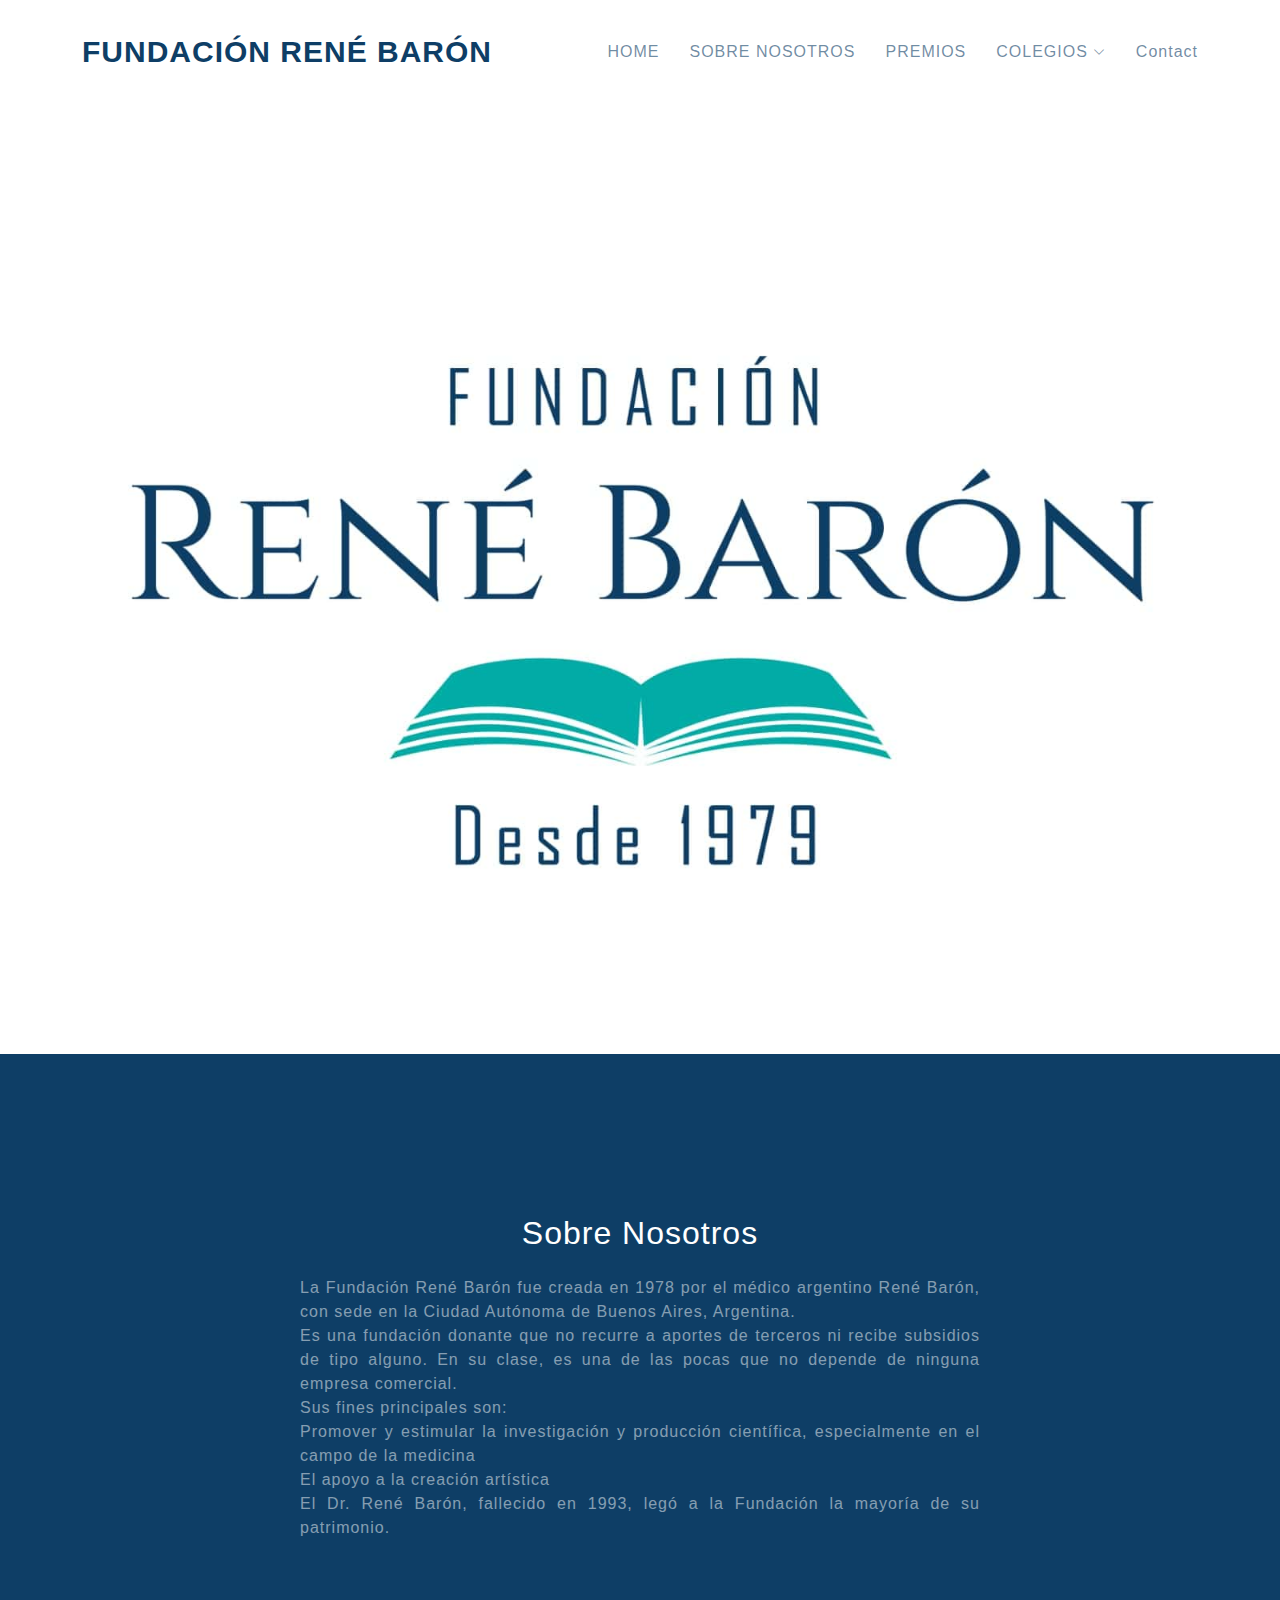
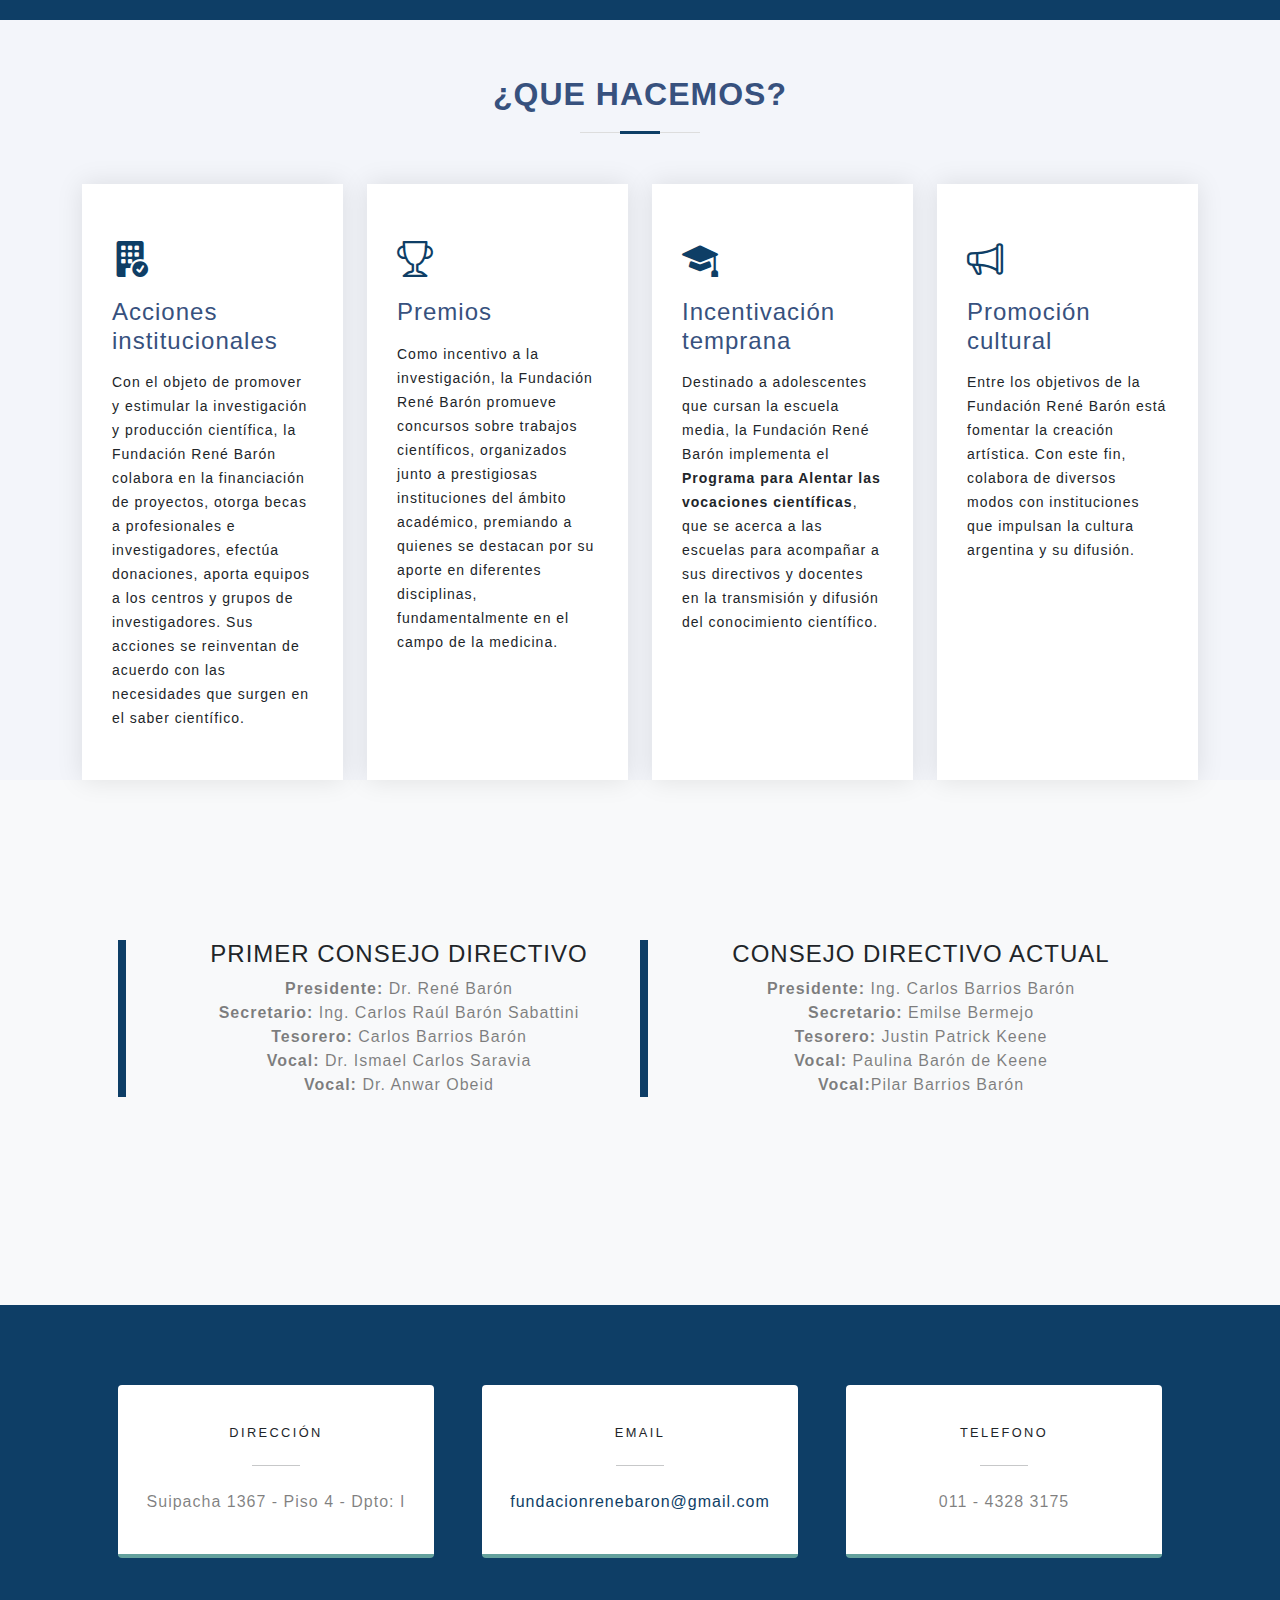
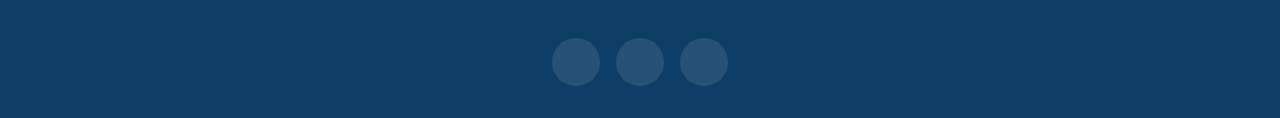
==== commit 6841d6c3: "Cambios de hover, consejo directivo actual y del h1 de nombre" ====
--- a/index.html
+++ b/index.html
@@ -15,7 +15,7 @@
             <div class="container-fluid container-xl d-flex align-items-center justify-content-between">
         
               <a href="index.html" class="logo d-flex align-items-center">
-                <h1>RENÉ BARÓN</h1>
+                <h1>FUNDACIÓN RENÉ BARÓN</h1>
               </a>
               <i class="mobile-nav-toggle mobile-nav-show bi bi-list"></i>
               <i class="mobile-nav-toggle mobile-nav-hide d-none bi bi-x"></i>
@@ -30,8 +30,8 @@
                         <li><a href="salesianos_detail.html">SALESIANOS</a></li>
                         <li><a href="santa_maria_detail.html">COLEGIO SANTA MARÍA</a></li>
                         <li><a href="mariano_moreno_details.html">MARIANO MORENO</a></li>
-                        <li><a href="#">INSTITUTO JOSE HERNÁNDEZ</a></li>
-                        <li><a href="#">COLEGIO HEROÉS DE MALVINAS</a></li>
+                        <li><a href="instituto_jose_hernandez.html">INSTITUTO JOSE HERNÁNDEZ</a></li>
+                        <li><a href="colegio_malvinas.html">COLEGIO HEROÉS DE MALVINAS</a></li>
                     </ul>
                   </li>
                   <li><a href="contact.html">Contact</a></li>
@@ -142,12 +142,11 @@
                         <div class="featured-text text-center text-lg-left">
                             <h4>CONSEJO DIRECTIVO ACTUAL</h4>
                             <p class="text-black-50 mb-0">
-                                <b>Presidente:</b> Ing. Carlos Raúl Barón Sabattini <br>
-                                <b>Secretario:</b> Dr. Hernán Massini Ezcurra <br>
+                                <b>Presidente:</b> Ing. Carlos Barrios Barón<br>
+                                <b>Secretario:</b> Emilse Bermejo <br>
                                 <b>Tesorero:</b> Justin Patrick Keene<br>
                                 <b>Vocal:</b> Paulina Barón de Keene<br>
-                                <b>Vocal:</b> Carolina Barón de Romani <br>
-                                <b>Vocal:</b> Ramiro Romani
+                                <b>Vocal:</b>Pilar Barrios Barón <br>
                         </p>
                         </div>
                     </div>
@@ -164,7 +163,7 @@
                                 <i class="fas fa-map-marked-alt text-primary mb-2"></i>
                                 <h4 class="text-uppercase m-0">Dirección</h4>
                                 <hr class="my-4 mx-auto" />
-                                <div class="small text-black-50">4923 Market Street, Orlando FL</div>
+                                <div class="small text-black-50">Suipacha 1367 - Piso 4 - Dpto: I</div>
                             </div>
                         </div>
                     </div>
@@ -174,7 +173,7 @@
                                 <i class="fas fa-envelope text-primary mb-2"></i>
                                 <h4 class="text-uppercase m-0">Email</h4>
                                 <hr class="my-4 mx-auto" />
-                                <div class="small text-black-50"><a href="#!">hello@yourdomain.com</a></div>
+                                <div class="small text-black-50"><a href="#!">fundacionrenebaron@gmail.com</a></div>
                             </div>
                         </div>
                     </div>
@@ -184,7 +183,7 @@
                                 <i class="fas fa-mobile-alt text-primary mb-2"></i>
                                 <h4 class="text-uppercase m-0">Telefono</h4>
                                 <hr class="my-4 mx-auto" />
-                                <div class="small text-black-50">+1 (555) 902-8832</div>
+                                <div class="small text-black-50">011 - 4328 3175</div>
                             </div>
                         </div>
                     </div>
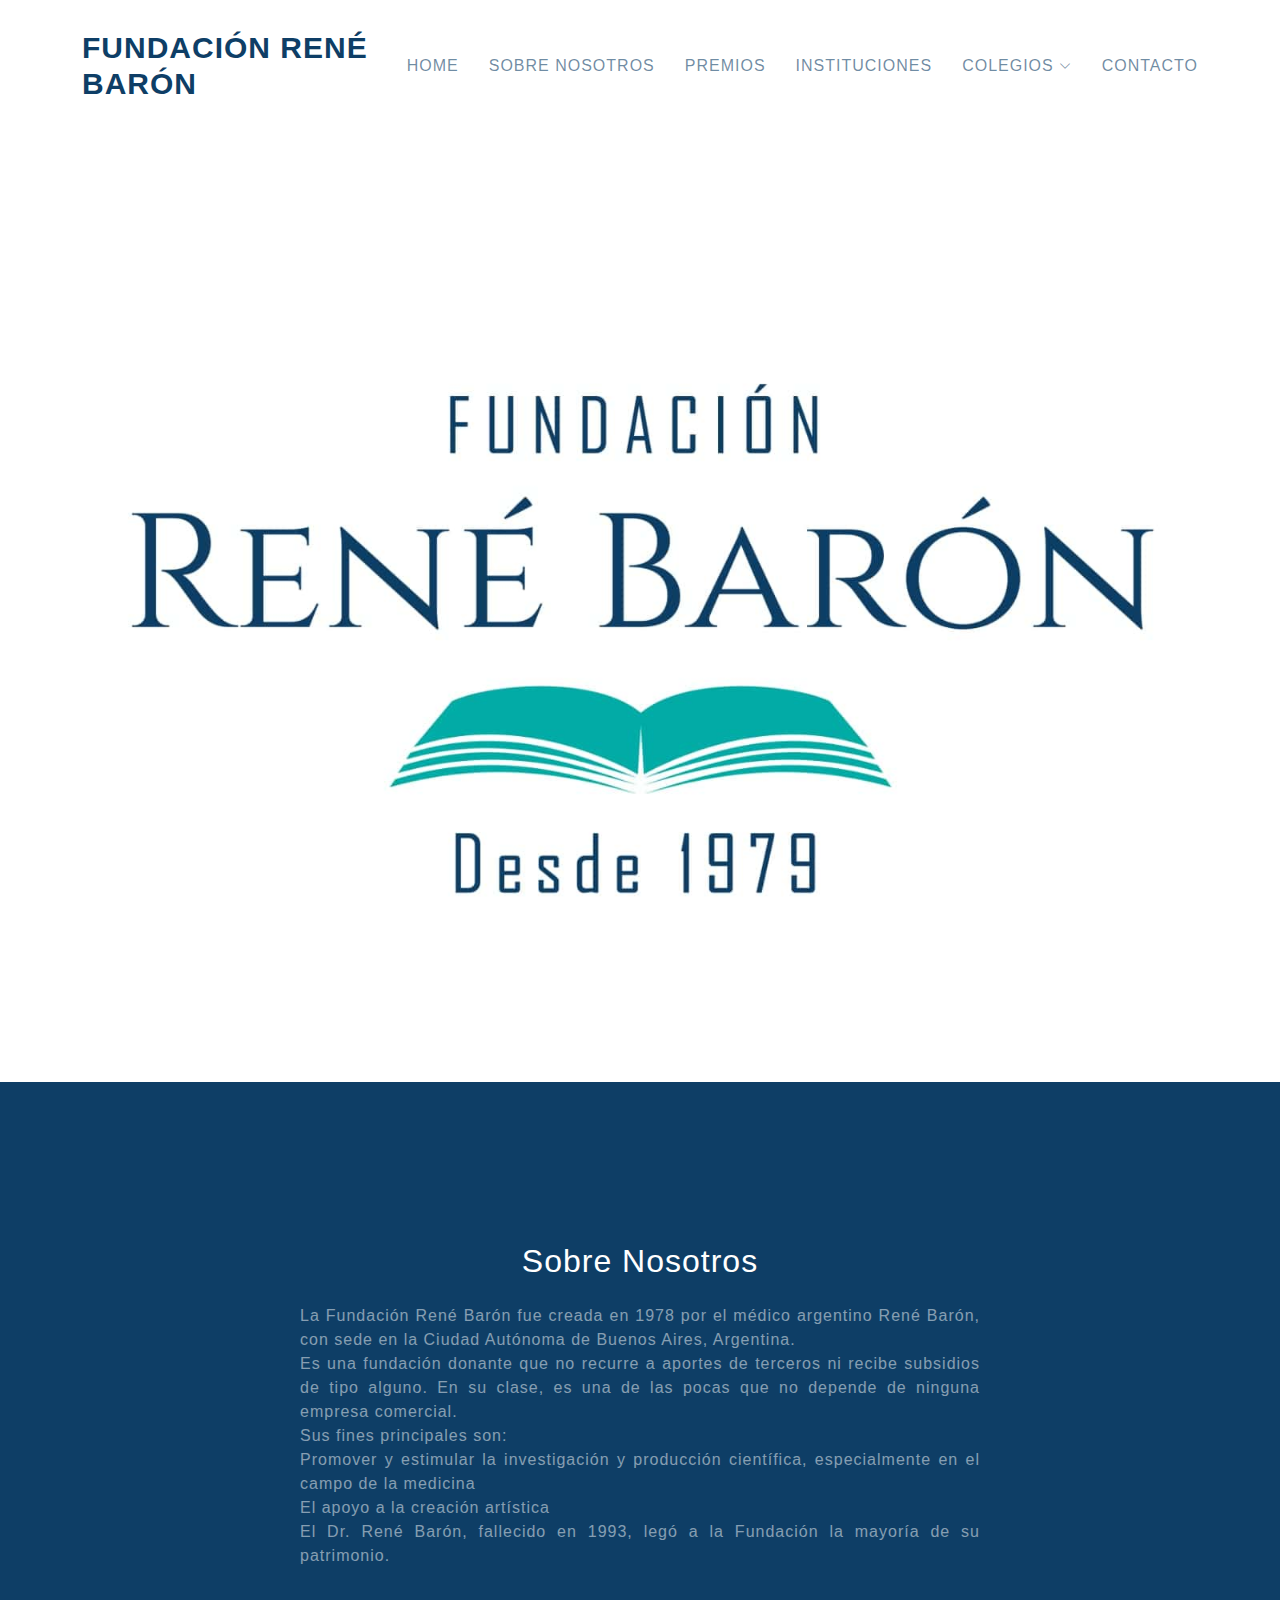
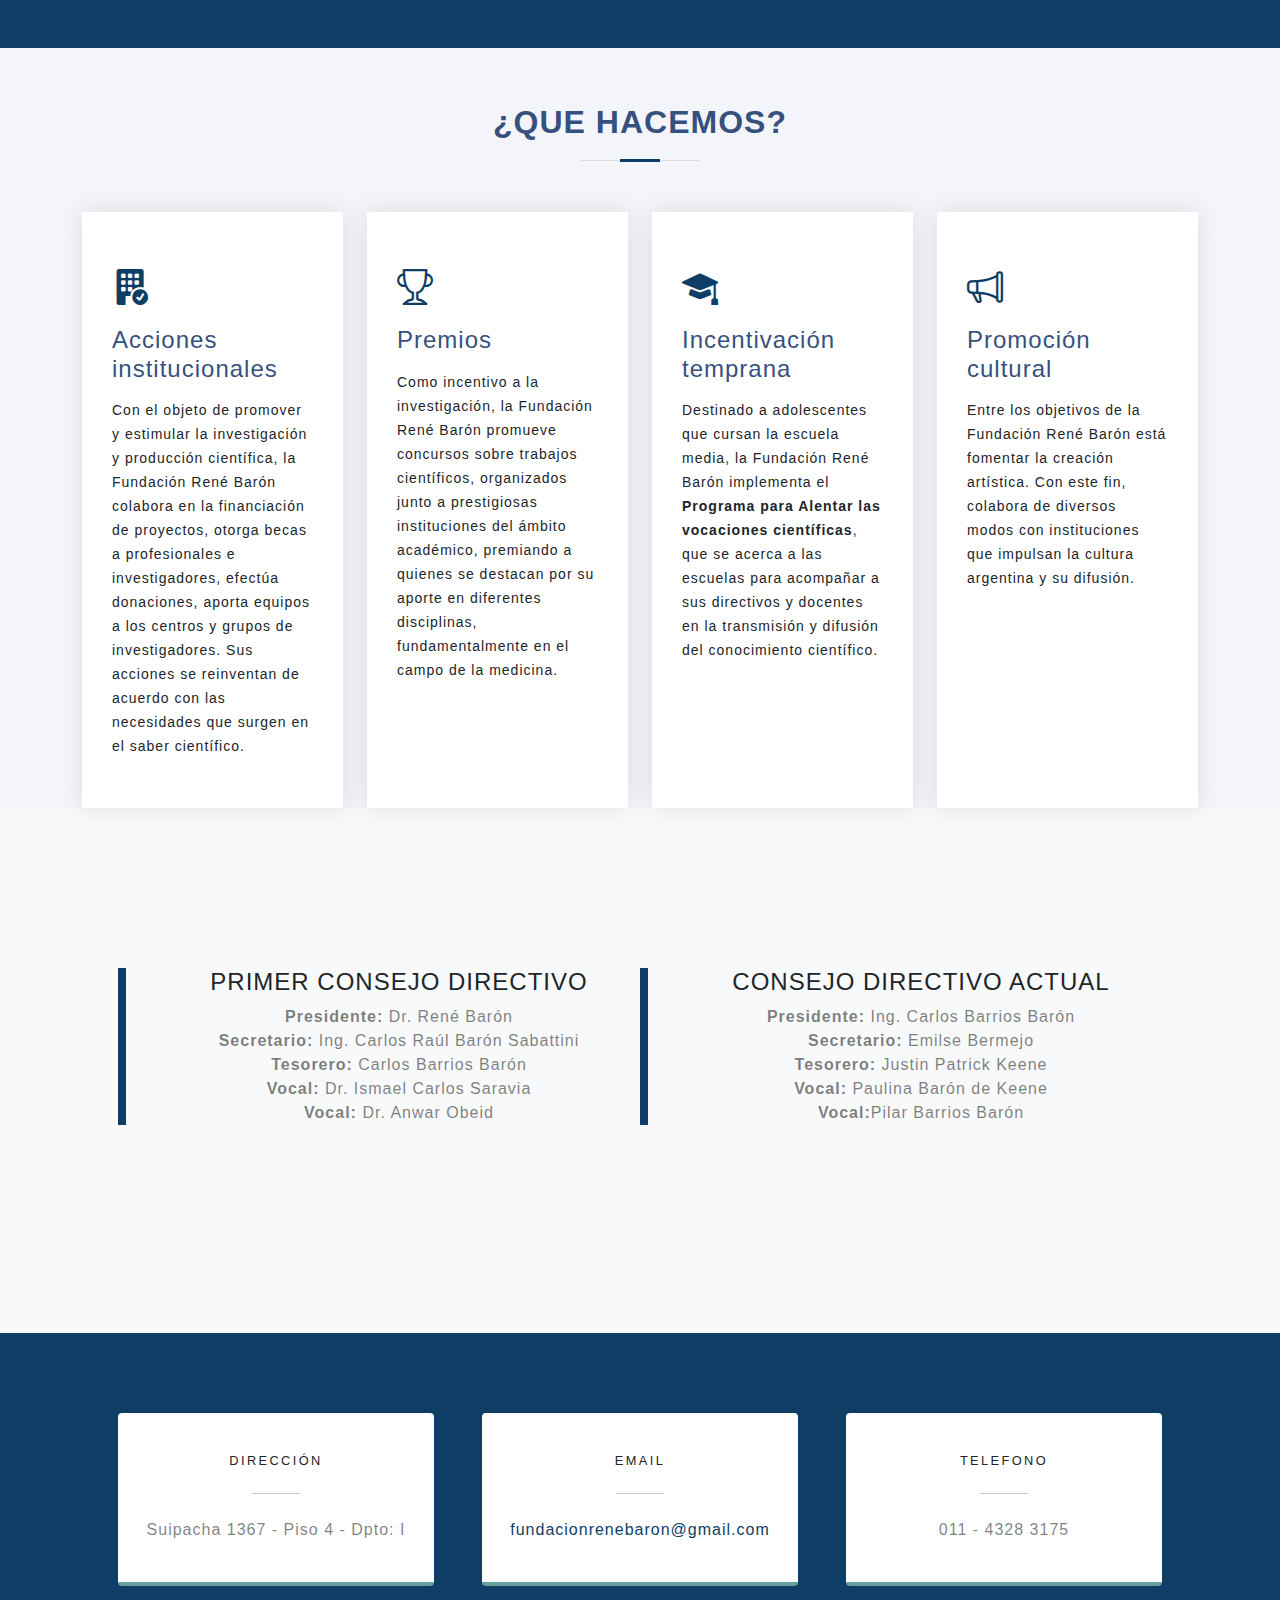
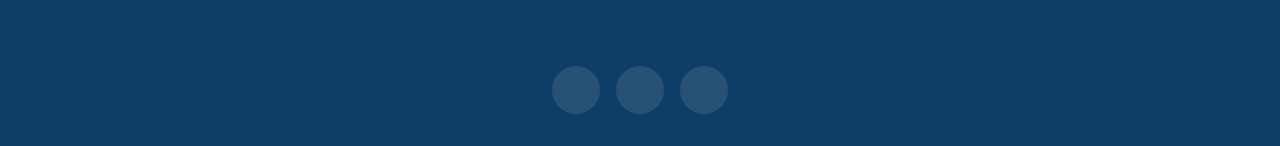
==== commit 61511d8b: "Inclusión de contacto, y termino de premios" ====
--- a/index.html
+++ b/index.html
@@ -7,7 +7,7 @@
         <meta name="author" content="" />
         <title>Fundación René Barón</title>
         <link rel="stylesheet" href="https://cdn.jsdelivr.net/npm/bootstrap-icons@1.10.3/font/bootstrap-icons.css">
-        <link rel="icon" type="image/x-icon" href="assets/fundacion_baron_pequeño-min .ico" />
+        <link rel="icon" type="image/x-icon" href="assets/img/icono_fundacion.png" />
         <link href="css/styles.css" rel="stylesheet" />
     </head>
     <body id="page-top">
@@ -23,7 +23,8 @@
                 <ul>
                   <li><a href="index.html">HOME</a></li>
                   <li><a href="index.html#about">SOBRE NOSOTROS</a></li>
-                  <li><a href="colegios.html">PREMIOS</a></li>
+                  <li><a href="premios.html">PREMIOS</a></li>
+                  <li><a href="apoyo_instituciones.html"><span>INSTITUCIONES</span></a></li>
                   <li class="dropdown"><a href="colegios.html"><span>COLEGIOS</span> <i class="bi bi-chevron-down dropdown-indicator"></i></a>
                     <ul>
                         <li><a href="nuevo_surco_detail.html">NUEVO SURCO</a></li>
@@ -34,7 +35,7 @@
                         <li><a href="colegio_malvinas.html">COLEGIO HEROÉS DE MALVINAS</a></li>
                     </ul>
                   </li>
-                  <li><a href="contact.html">Contact</a></li>
+                  <li><a href="contact.html">CONTACTO</a></li>
                 </ul>
               </nav><!-- .navbar -->
         
--- a/css/styles.css
+++ b/css/styles.css
@@ -9591,7 +9591,7 @@
 
 @media(max-width:450px){
   .masthead{
-    background:url("../assets/img/fundacion_baron_pequeño-min.png");
+    background:url("../assets/img/fundacion_baron.jpg");
     background-repeat: no-repeat;
     background-position: center;
     background-size: contain;
@@ -10718,4 +10718,26 @@
       z-index: 9996;
     }
   }
-  +  
+
+  .contact .info-item i {
+    font-size: 20px;
+    background: rgba(14, 29, 52, 0.8);
+    color: #fff;
+    width: 44px;
+    height: 44px;
+    display: flex;
+    justify-content: center;
+    align-items: center;
+    border-radius: 4px;
+    transition: all 0.3s ease-in-out;
+    margin-right: 15px;
+}
+
+
+.contact .info-item  {
+
+  font-family: 'agency-fb-regular', sans-serif;
+  color: rgba(14, 29, 52, 0.8);
+
+}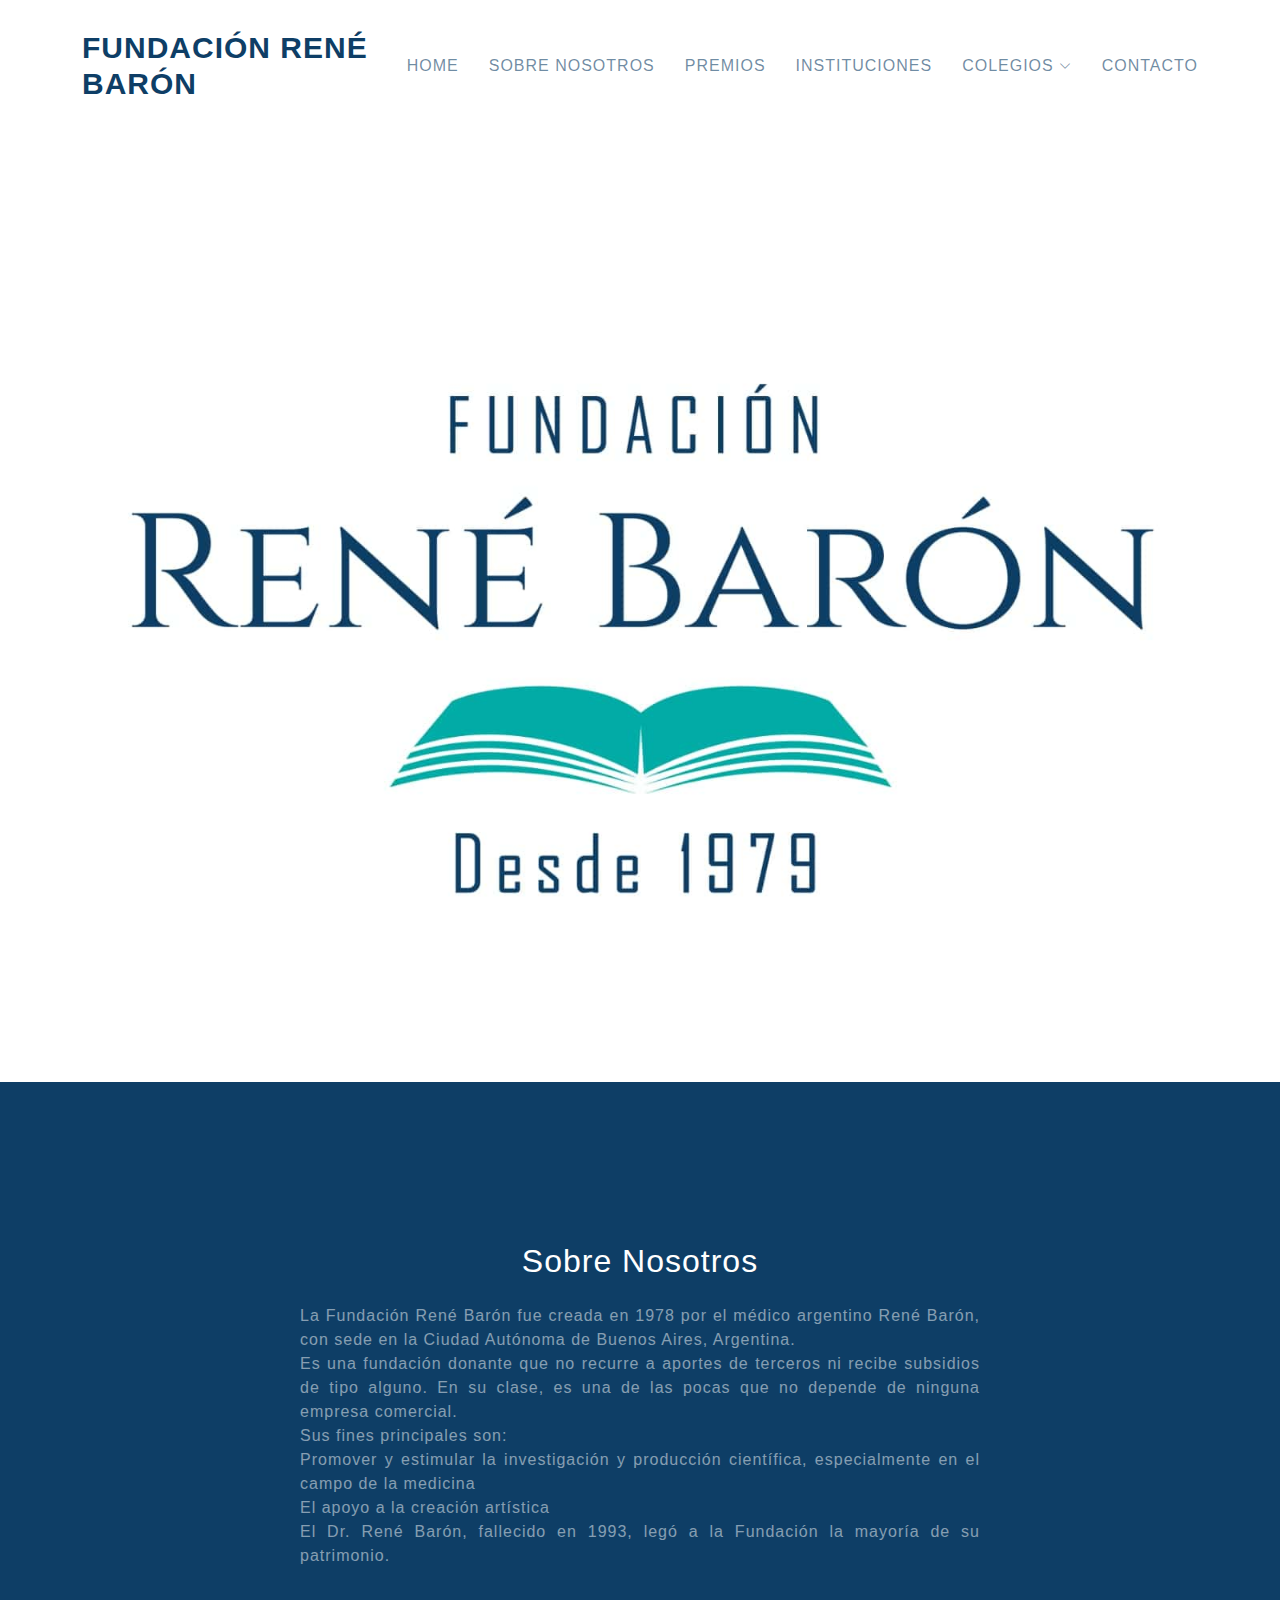
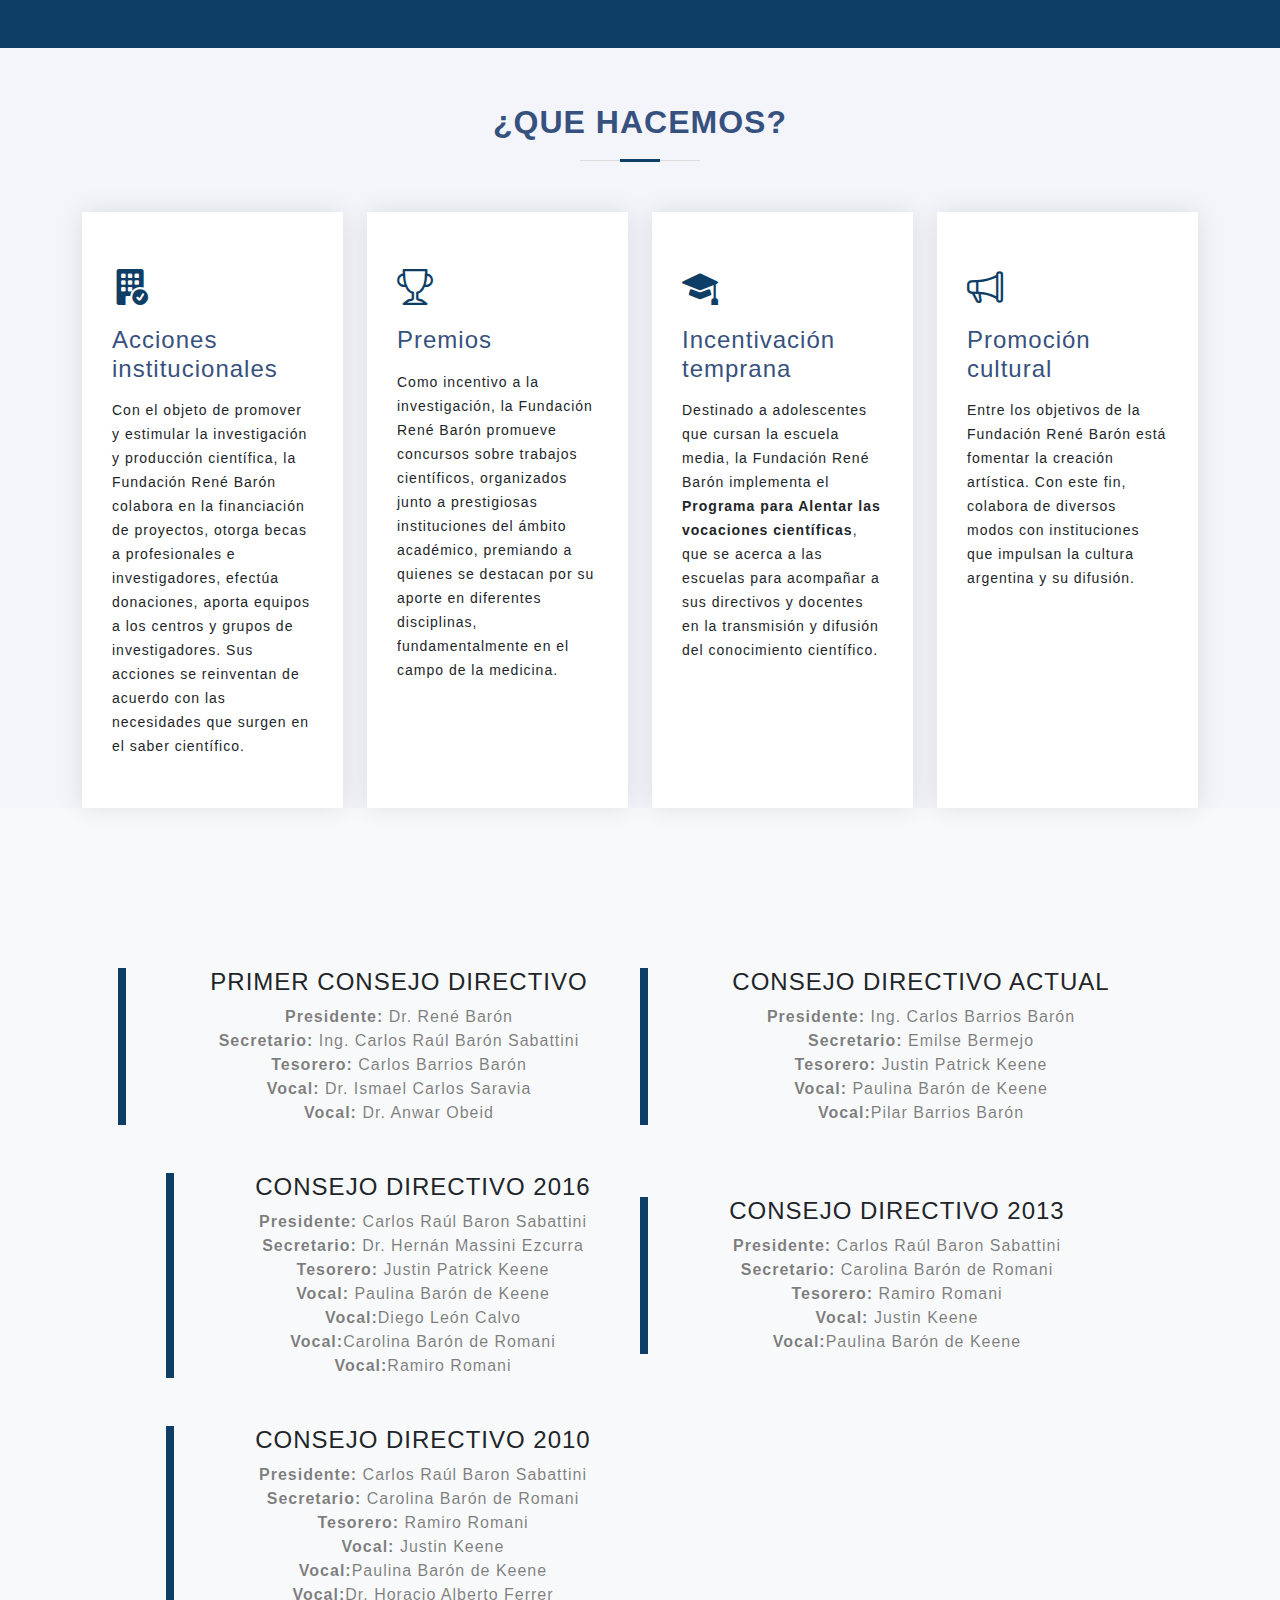
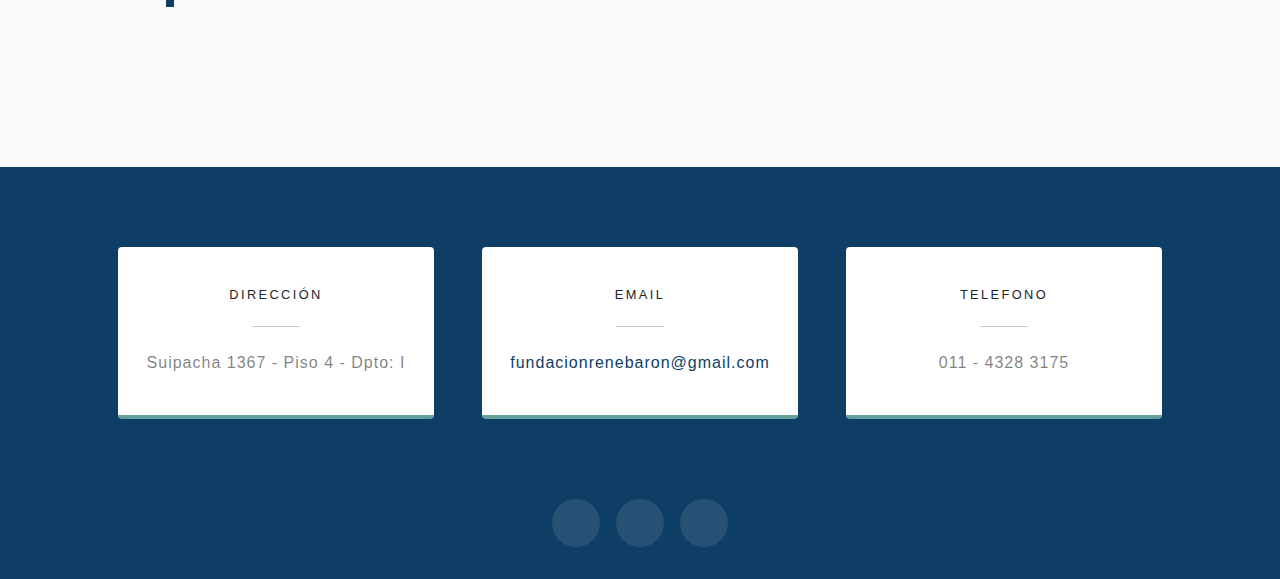
==== commit a758b049: "Inclusión de consejos anteriores" ====
--- a/index.html
+++ b/index.html
@@ -151,9 +151,56 @@
                         </p>
                         </div>
                     </div>
-                </div>
+              
+                  </div>
+                  
+                  <div class="container px-4 px-lg-5">
+                    <!-- Featured Project Row-->
+                    <div class="row gx-0 mb-4 mb-lg-5 align-items-center">
+                        <div class="col-xl-6 col-lg-6">
+                          <div class="featured-text text-center text-lg-left">
+                              <h4>CONSEJO DIRECTIVO 2016</h4>
+                              <p class="text-black-50 mb-0">
+                                  <b>Presidente:</b> Carlos Raúl Baron Sabattini<br>
+                                  <b>Secretario:</b> Dr. Hernán Massini Ezcurra <br>
+                                  <b>Tesorero:</b> Justin Patrick Keene<br>
+                                  <b>Vocal:</b> Paulina Barón de Keene<br>
+                                  <b>Vocal:</b>Diego León Calvo <br>
+                                  <b>Vocal:</b>Carolina Barón de Romani<br>
+                                  <b>Vocal:</b>Ramiro Romani<br>
+                          </p>
+                          </div>
+                      </div>
+                    <div class="col-xl-6 col-lg-6">
+                      <div class="featured-text text-center text-lg-left">
+                          <h4>CONSEJO DIRECTIVO 2013</h4>
+                          <p class="text-black-50 mb-0">
+                              <b>Presidente:</b> Carlos Raúl Baron Sabattini<br>
+                              <b>Secretario:</b> Carolina Barón de Romani<br>
+                              <b>Tesorero:</b> Ramiro Romani<br>
+                              <b>Vocal:</b> Justin Keene<br>
+                              <b>Vocal:</b>Paulina Barón de Keene<br>
+                      </p>
+                      </div>
+                  </div>
+              </div>
+            <div class="col-xl-6 col-lg-6">
+              <div class="featured-text text-center text-lg-left">
+                  <h4>CONSEJO DIRECTIVO 2010</h4>
+                  <p class="text-black-50 mb-0">
+                      <b>Presidente:</b> Carlos Raúl Baron Sabattini<br>
+                      <b>Secretario:</b> Carolina Barón de Romani<br>
+                      <b>Tesorero:</b> Ramiro Romani<br>
+                      <b>Vocal:</b> Justin Keene<br>
+                      <b>Vocal:</b>Paulina Barón de Keene<br>
+                      <b>Vocal:</b>Dr. Horacio Alberto Ferrer<br>
+              </p>
+              </div>
+          </div>
+          </div>
 
         </section>
+
         <!-- Contact-->
         <section class="contact-section bg-azul">
             <div class="container px-4 px-lg-5">
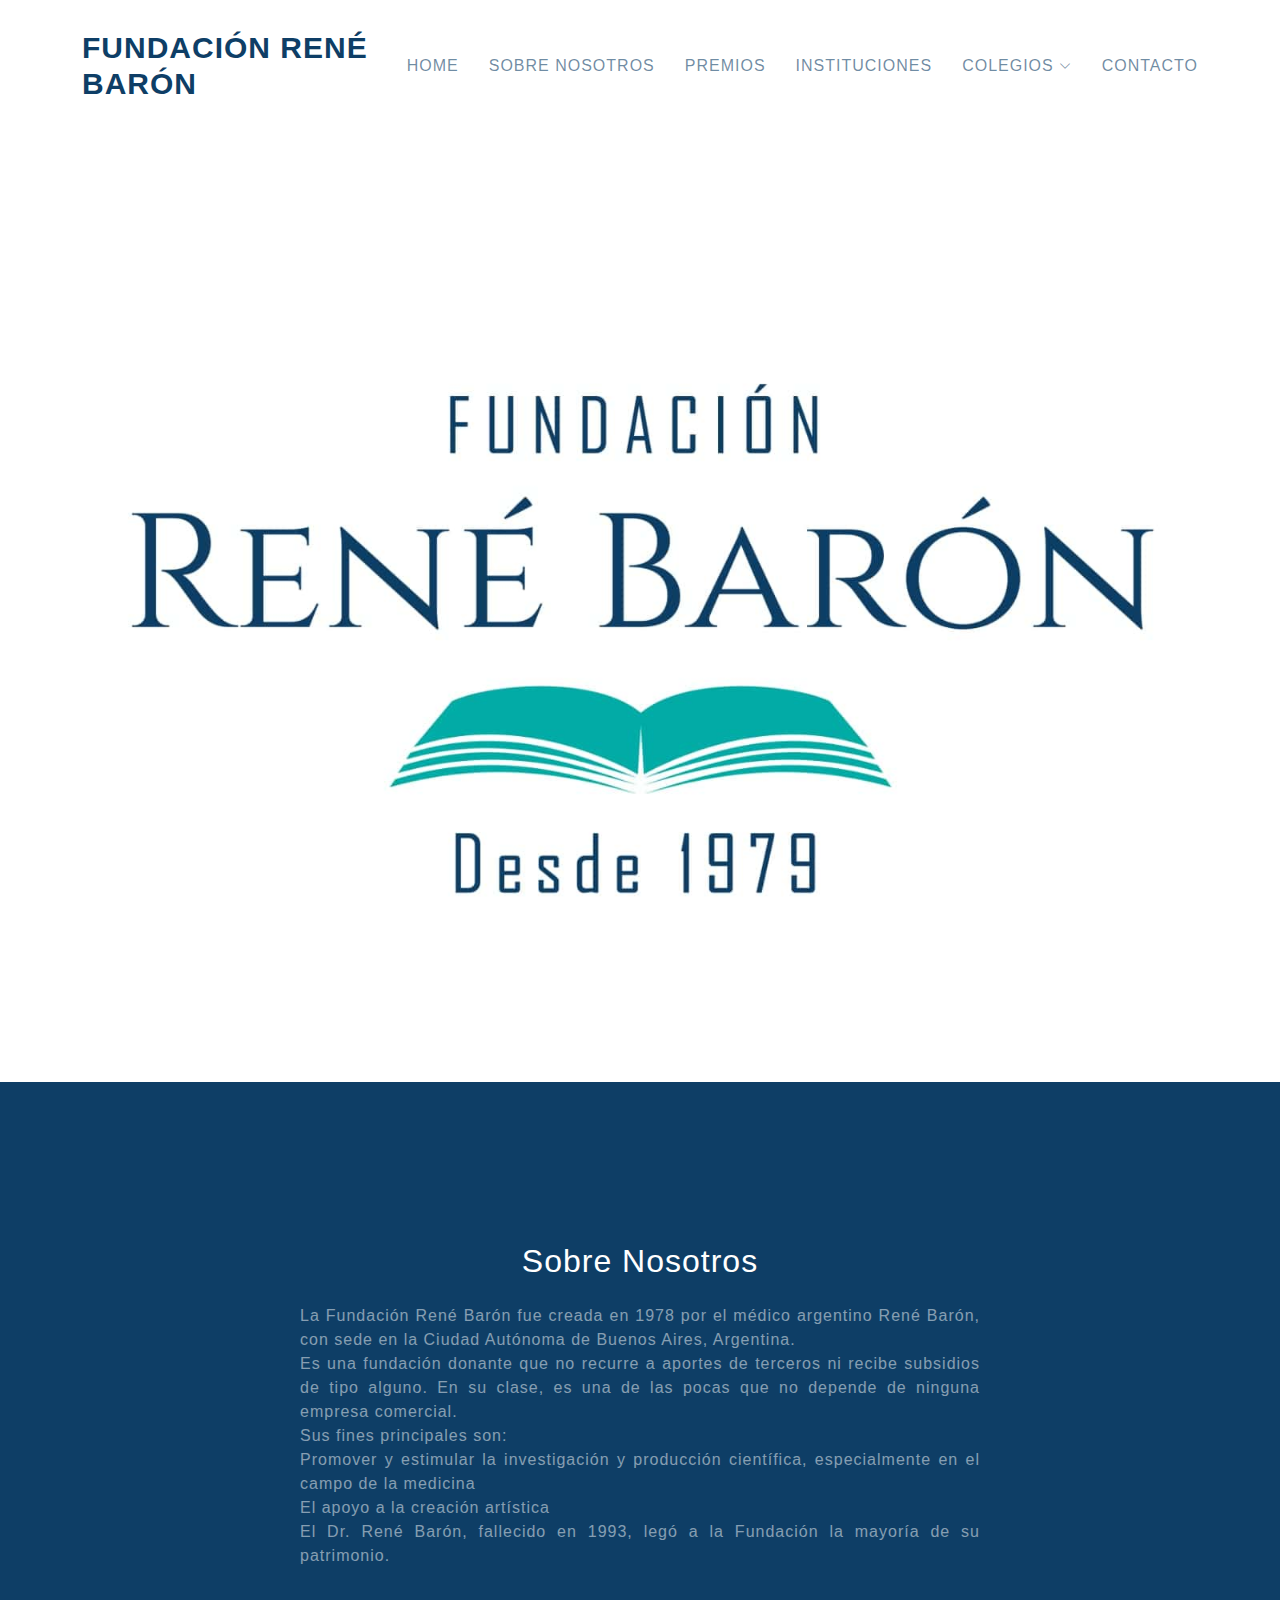
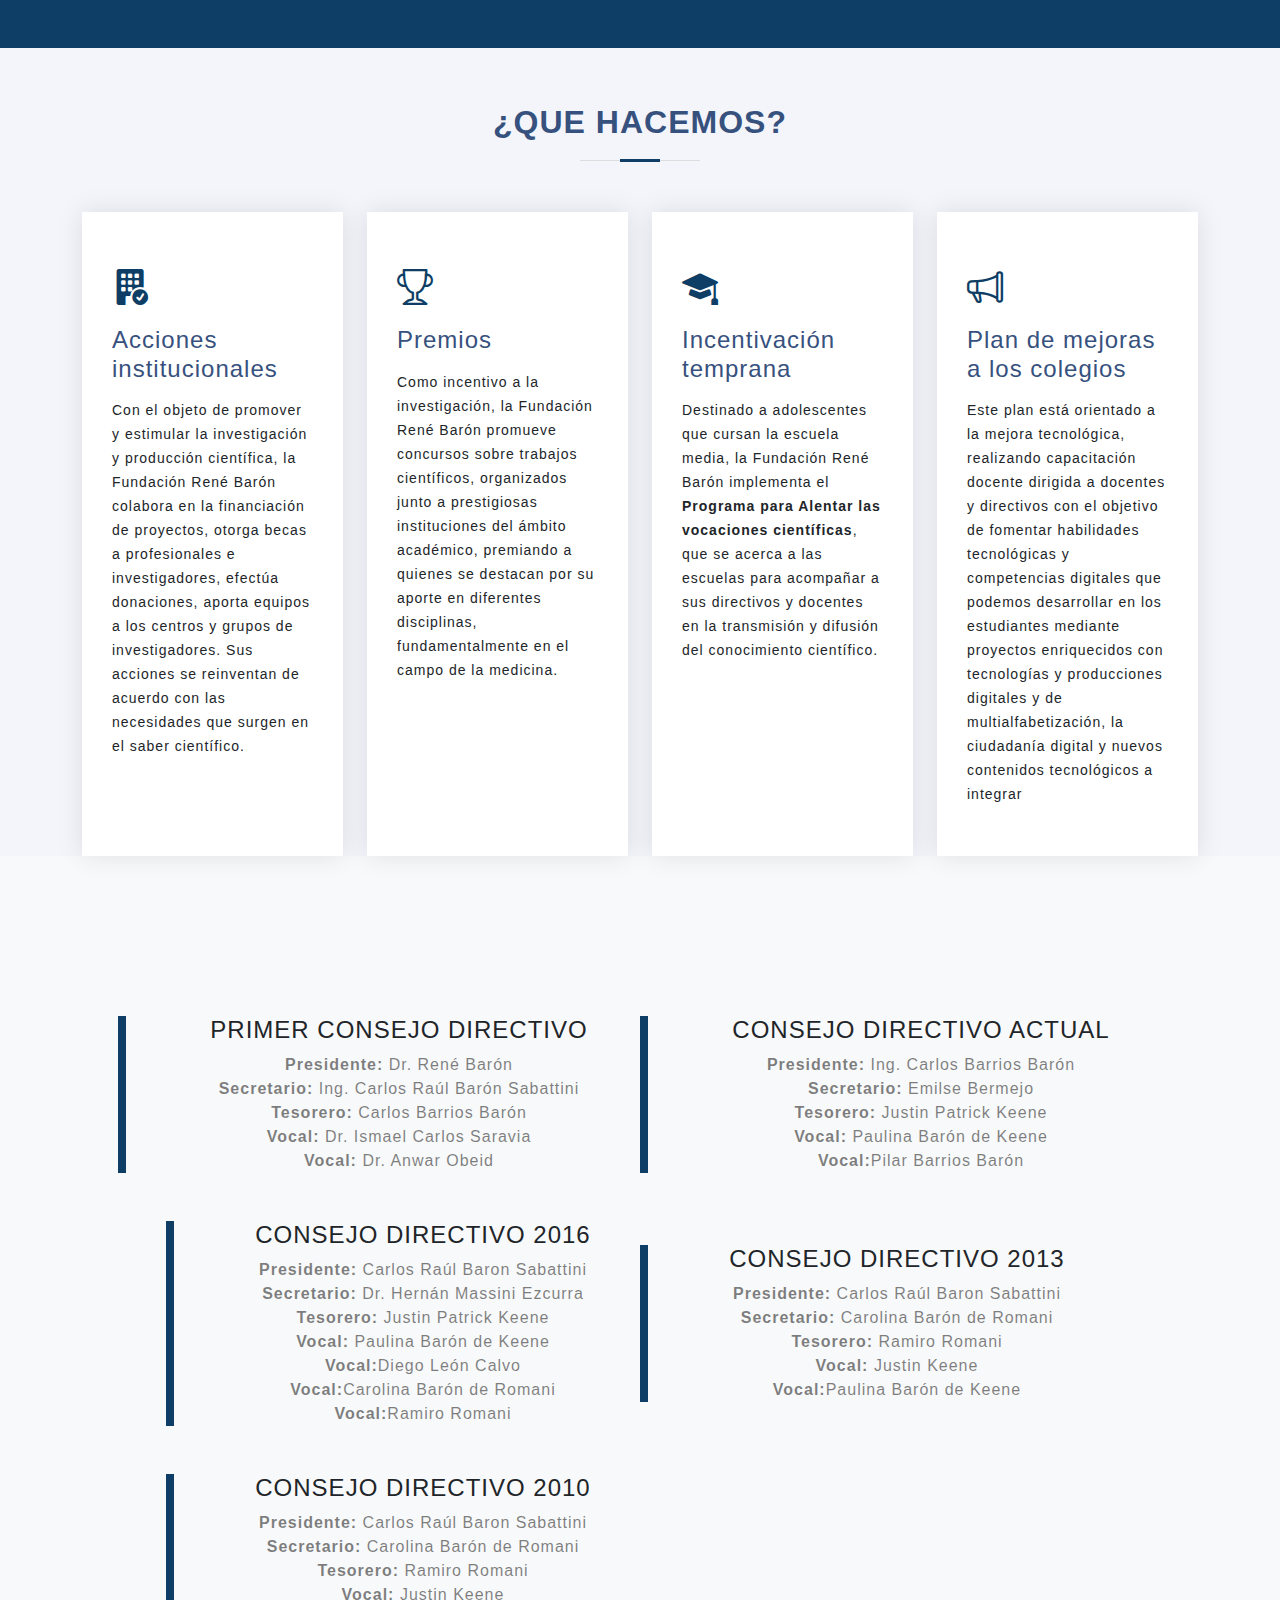
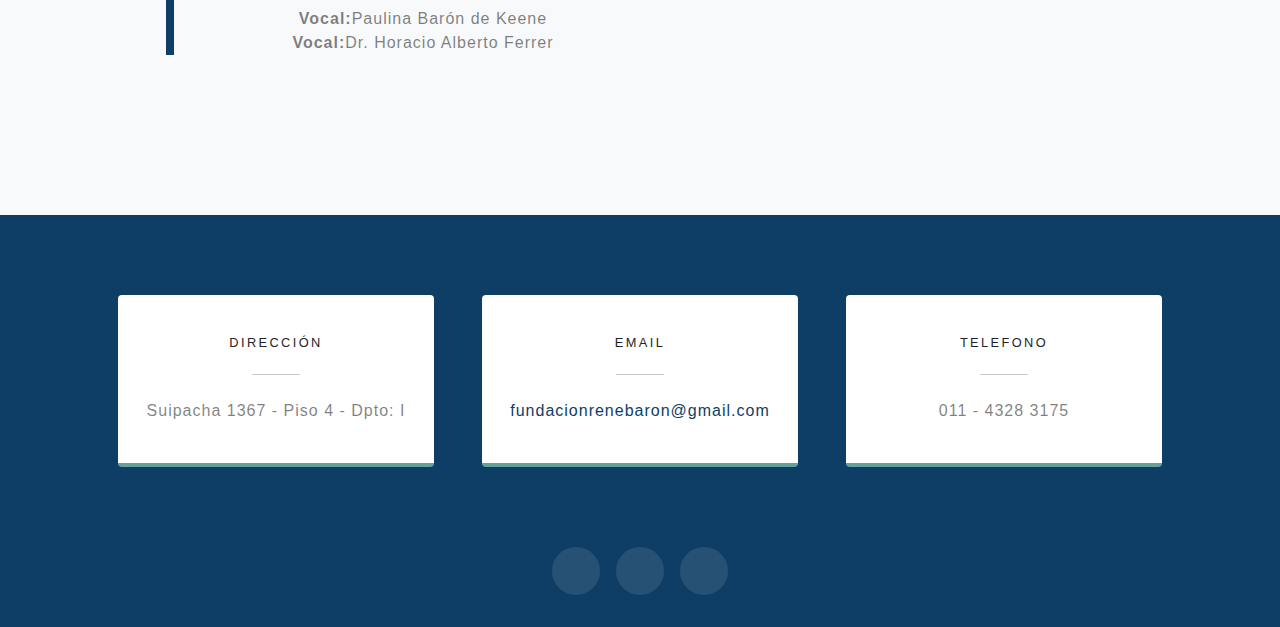
==== commit 65c9cd41: "Cambio de index para inclusión de Plan de mejoras en colegios" ====
--- a/index.html
+++ b/index.html
@@ -107,12 +107,13 @@
                 <p>Destinado a adolescentes que cursan la escuela media, la Fundación René Barón implementa el <strong>Programa para Alentar las vocaciones científicas</strong>, que se acerca a las escuelas para acompañar a sus directivos y docentes en la transmisión y difusión del conocimiento científico.</p>
               </div>
             </div>
-  
+
             <div class="col-xl-3 col-md-6 d-flex align-items-stretch mt-4 mt-xl-0" data-aos="zoom-in" data-aos-delay="400">
               <div class="icon-box">
                 <div class="icon"><i class="bi bi-megaphone"></i></div>
-                <h4><a href="">Promoción cultural</a></h4>
-                <p>Entre los objetivos de la Fundación René Barón está fomentar la creación artística. Con este fin, colabora de diversos modos con instituciones que impulsan la cultura argentina y su difusión.  </p>
+                <h4><a href="">Plan de mejoras a los colegios</a></h4>
+                <p>Este plan está orientado a la mejora tecnológica, realizando capacitación docente  dirigida a docentes y directivos con el objetivo de fomentar habilidades tecnológicas y competencias digitales que podemos desarrollar en los estudiantes mediante proyectos enriquecidos con tecnologías y producciones digitales y de multialfabetización, la ciudadanía digital y nuevos contenidos tecnológicos a integrar
+                </p>
               </div>
             </div>
   
